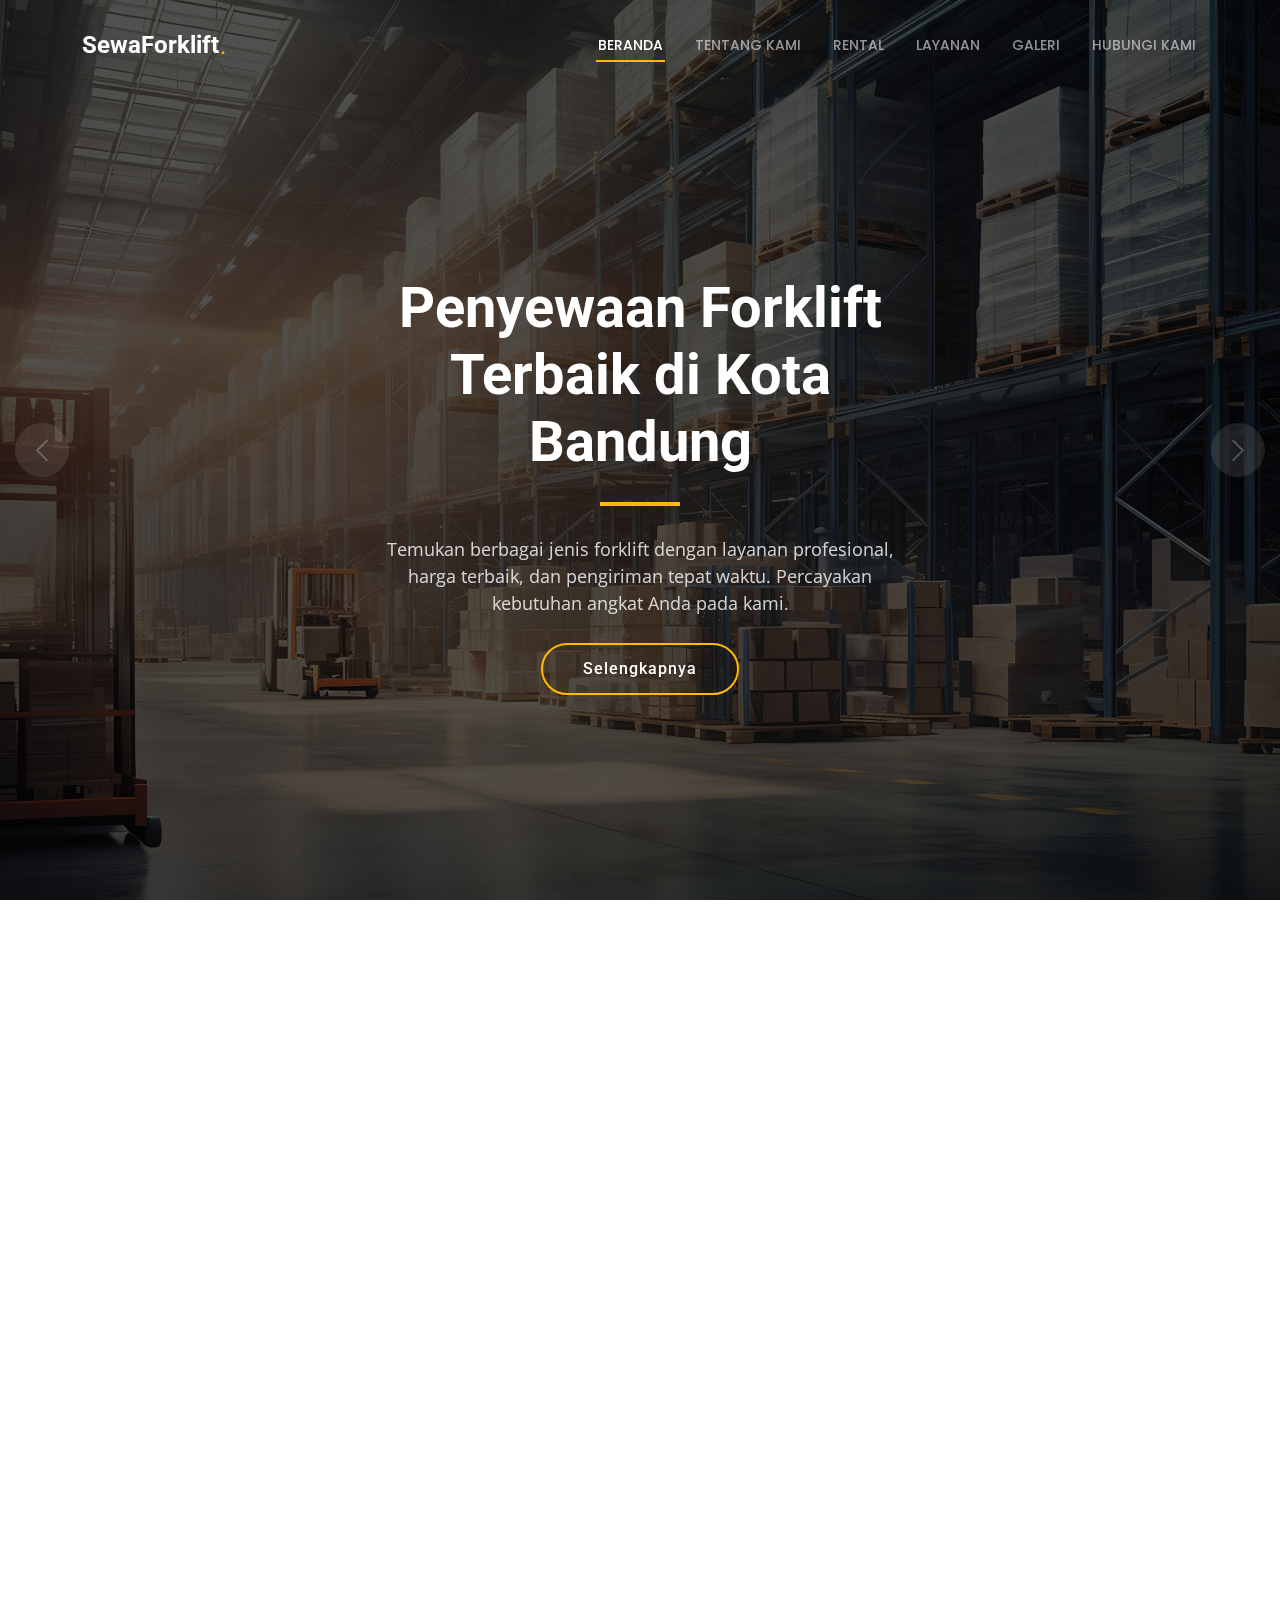
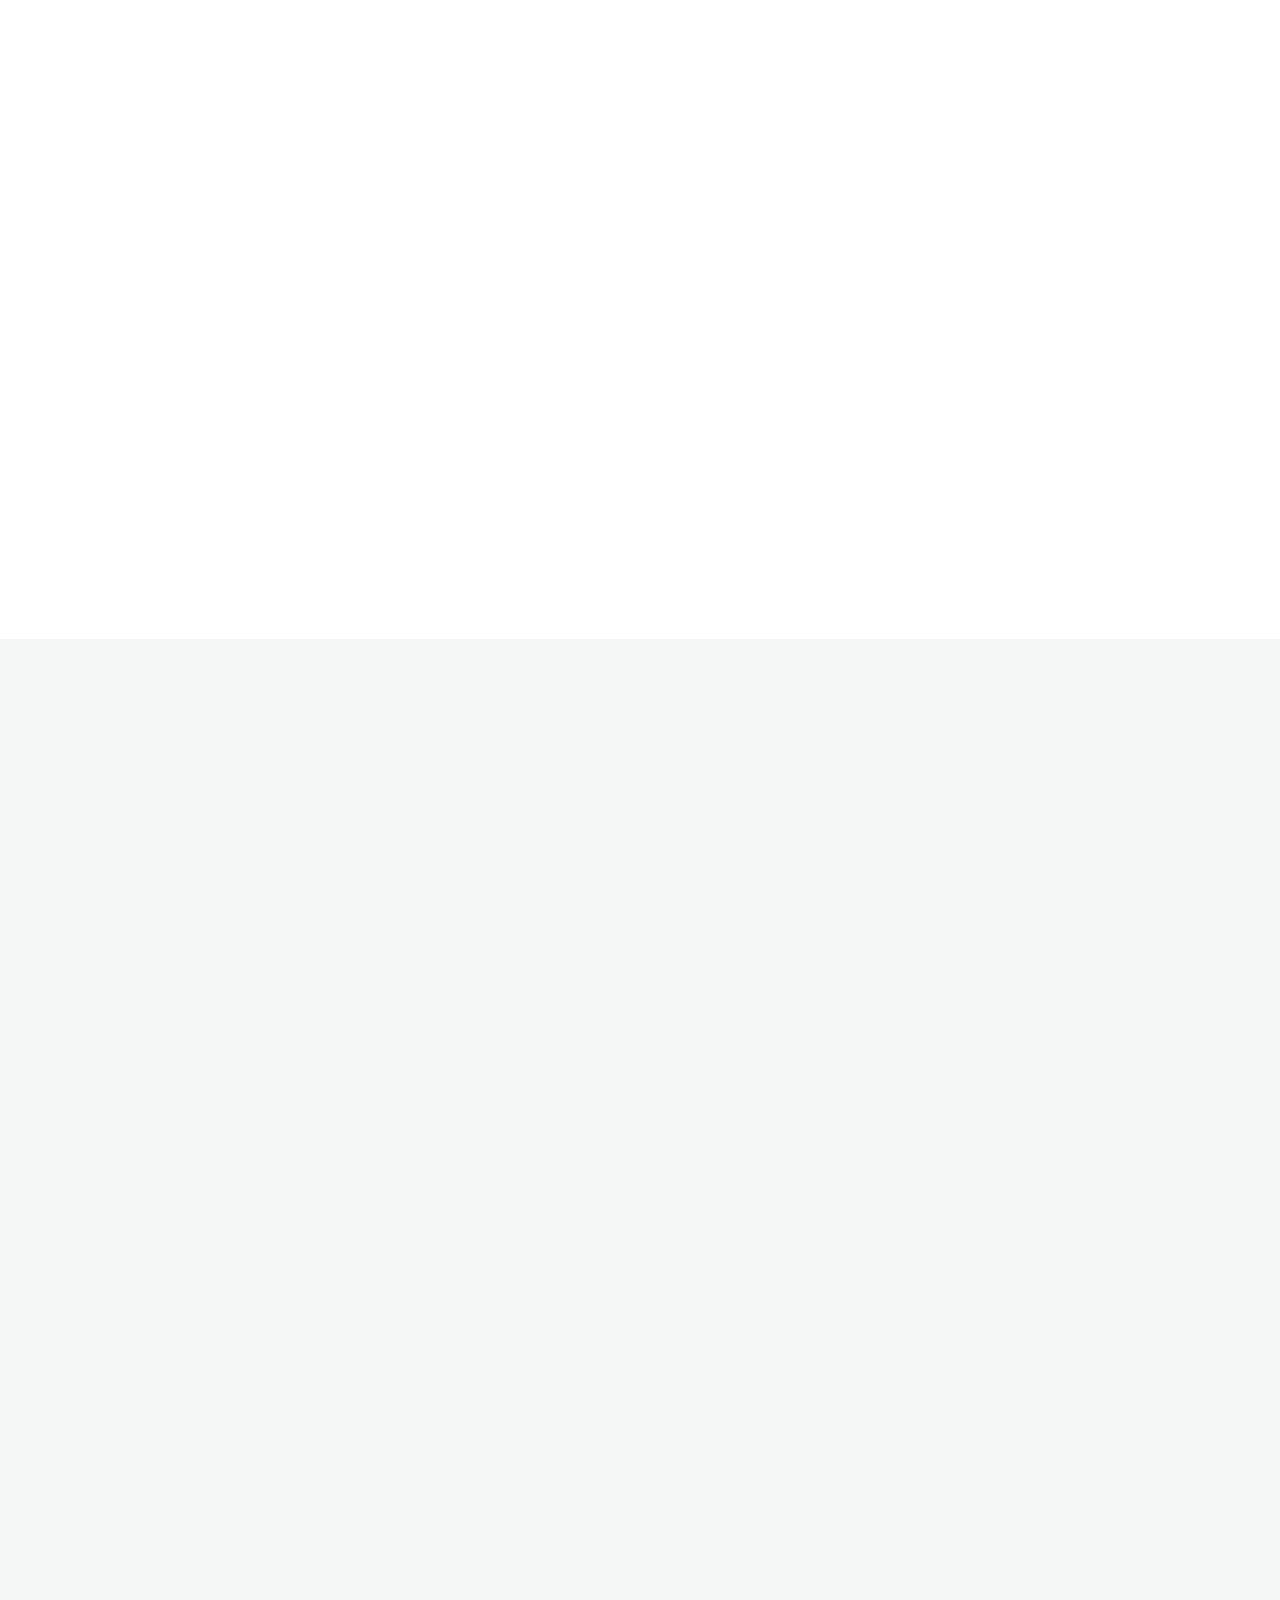
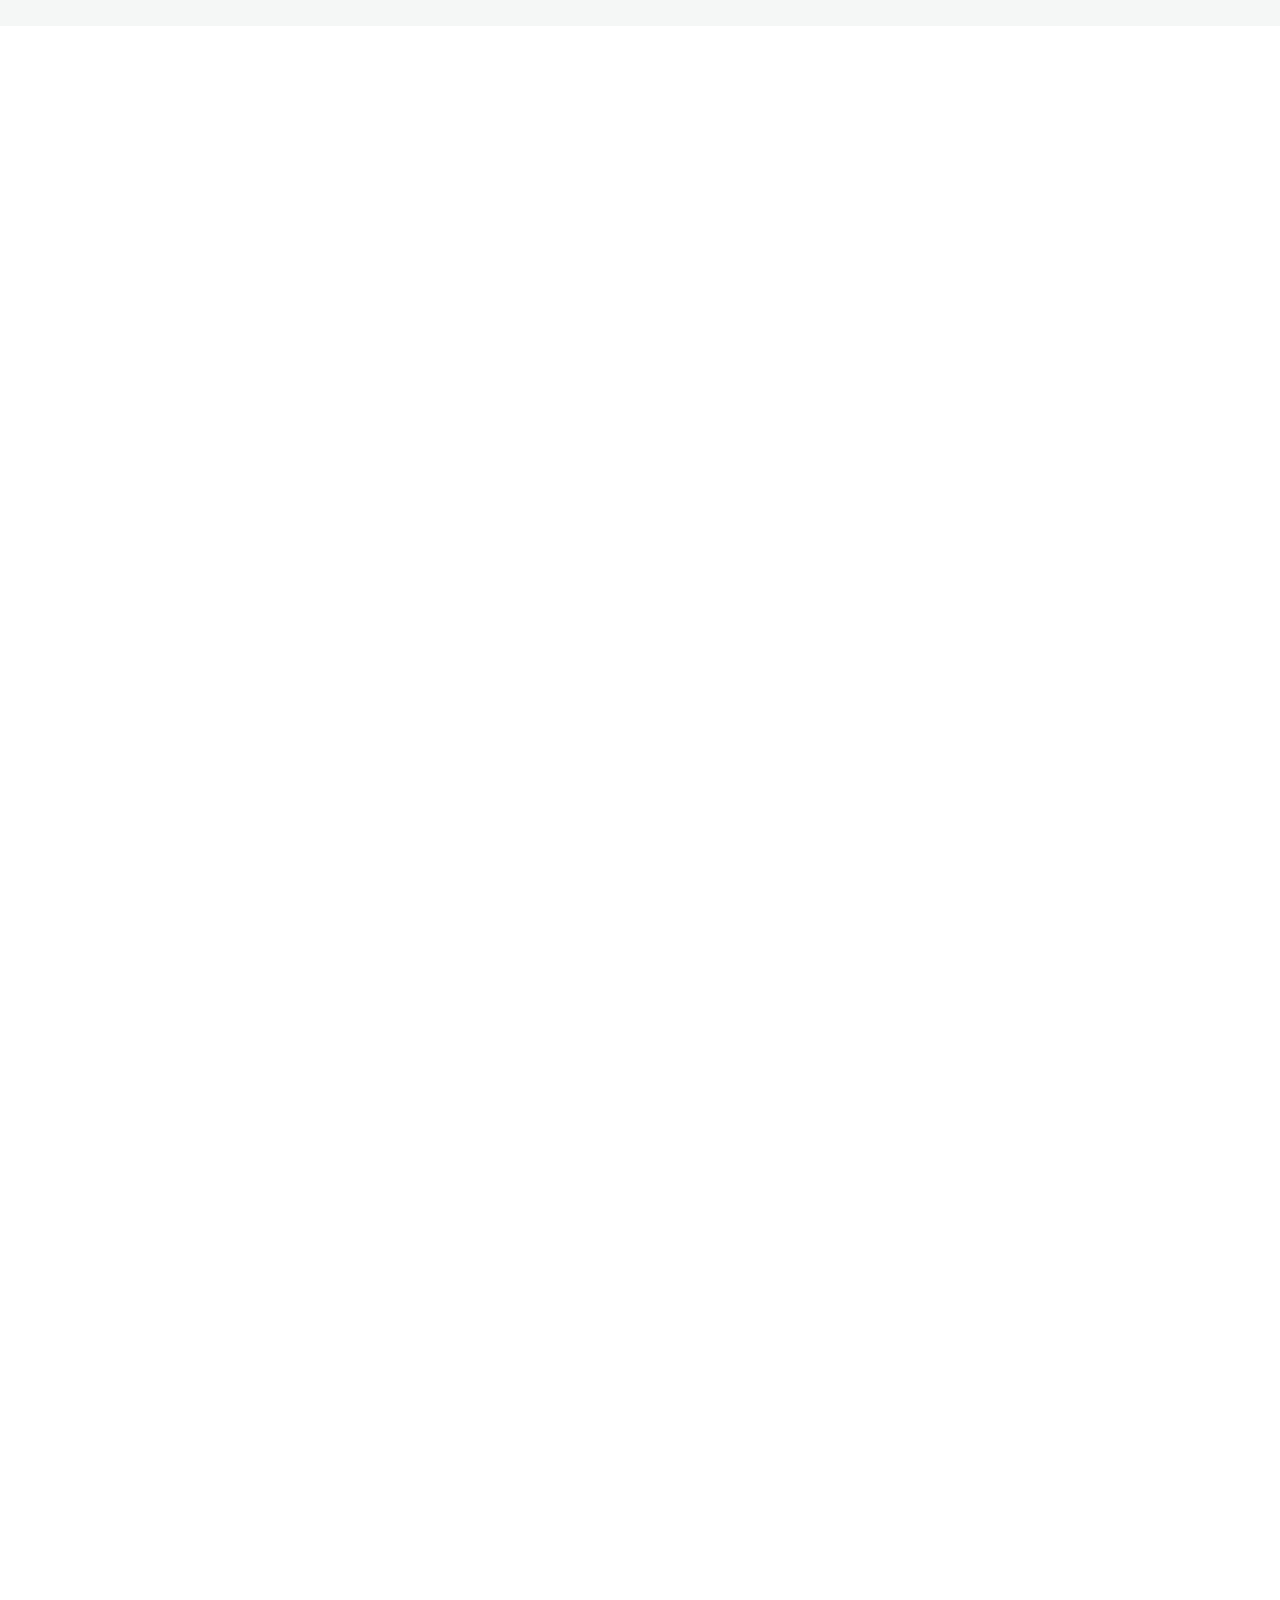
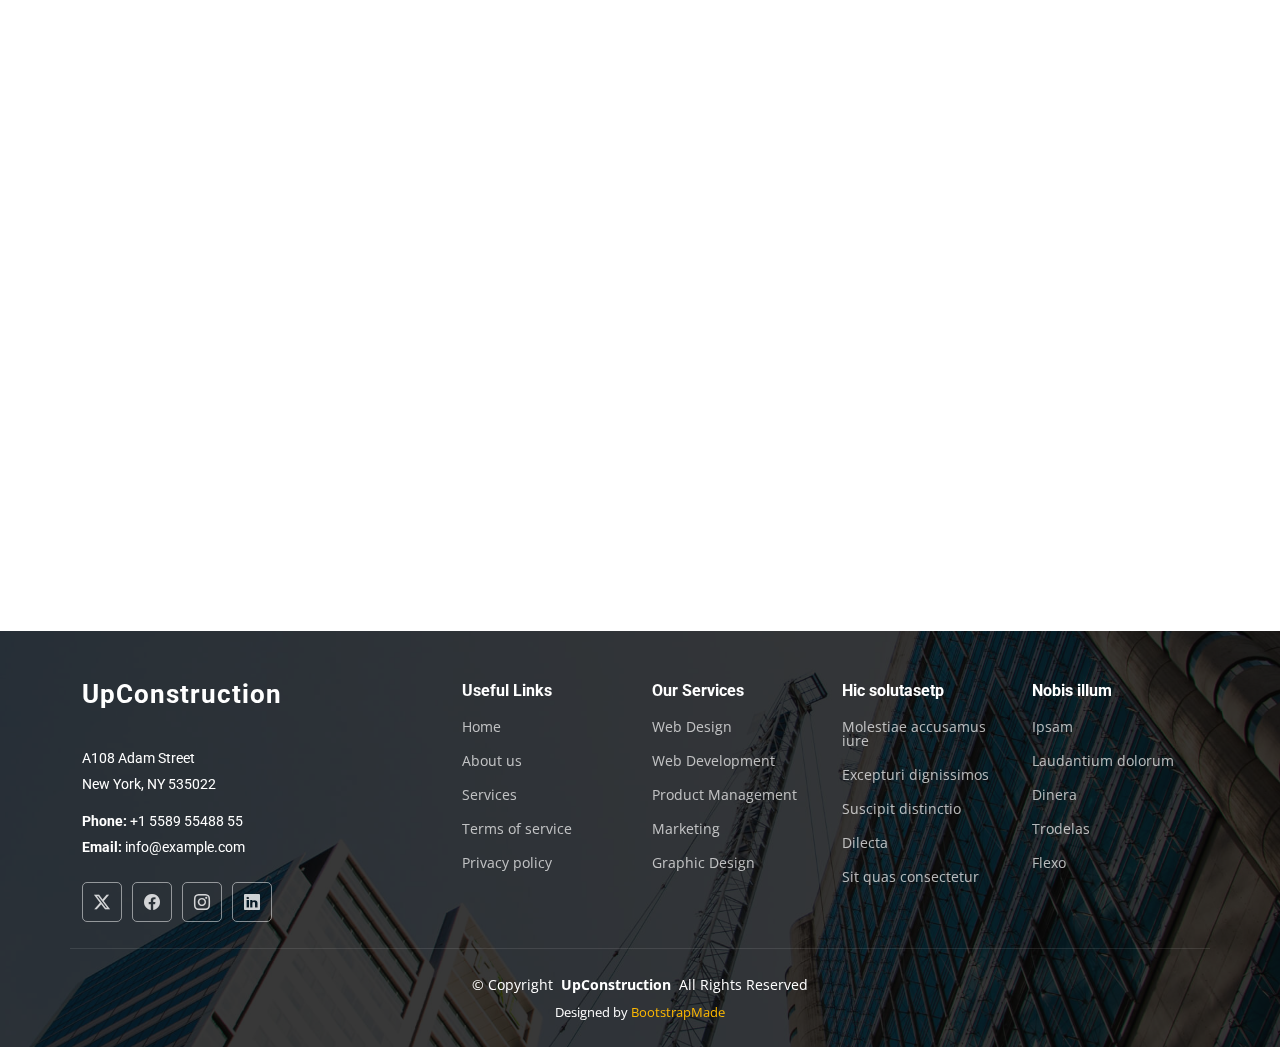
==== index.html @ c9fae9c6 "hapus bagian tidak perlu" ====
<!DOCTYPE html>
<html lang="en">

<head>
  <meta charset="utf-8">
  <meta content="width=device-width, initial-scale=1.0" name="viewport">
  <title>Sewa Forklift Bandung</title>
  <meta name="description" content="">
  <meta name="keywords" content="">

  <!-- Favicons -->
  <link href="assets/img/forklift.jpg" rel="icon">
  <!-- <link href="assets/img/apple-touch-icon.png" rel="apple-touch-icon"> -->

  <!-- Fonts -->
  <link href="https://fonts.googleapis.com" rel="preconnect">
  <link href="https://fonts.gstatic.com" rel="preconnect" crossorigin>
  <link href="https://fonts.googleapis.com/css2?family=Roboto:ital,wght@0,100;0,300;0,400;0,500;0,700;0,900;1,100;1,300;1,400;1,500;1,700;1,900&family=Open+Sans:ital,wght@0,300;0,400;0,500;0,600;0,700;0,800;1,300;1,400;1,500;1,600;1,700;1,800&family=Poppins:ital,wght@0,100;0,200;0,300;0,400;0,500;0,600;0,700;0,800;0,900;1,100;1,200;1,300;1,400;1,500;1,600;1,700;1,800;1,900&display=swap" rel="stylesheet">

  <!-- Vendor CSS Files -->
  <link href="assets/vendor/bootstrap/css/bootstrap.min.css" rel="stylesheet">
  <link href="assets/vendor/bootstrap-icons/bootstrap-icons.css" rel="stylesheet">
  <link href="assets/vendor/aos/aos.css" rel="stylesheet">
  <link href="assets/vendor/fontawesome-free/css/all.min.css" rel="stylesheet">
  <link href="assets/vendor/glightbox/css/glightbox.min.css" rel="stylesheet">
  <link href="assets/vendor/swiper/swiper-bundle.min.css" rel="stylesheet">

  <!-- Main CSS File -->
  <link href="assets/css/main.css" rel="stylesheet">

</head>

<body class="index-page">

  <header id="header" class="header d-flex align-items-center fixed-top">
    <div class="container-fluid container-xl position-relative d-flex align-items-center justify-content-between">

      <a href="index.html" class="logo d-flex align-items-center">
        <h1 class="sitename">SewaForklift</h1> <span>.</span>
      </a>

      <nav id="navmenu" class="navmenu">
        <ul>
          <li><a href="index.html" class="active">Beranda</a></li>
          <li><a href="#">Tentang Kami</a></li>
          <li><a href="#">Rental</a></li>
          <li><a href="#">layanan</a></li>
          <li><a href="#">Galeri</a></li>
          <li><a href="contact.html">Hubungi Kami</a></li>
        </ul>
        <i class="mobile-nav-toggle d-xl-none bi bi-list"></i>
      </nav>

    </div>
  </header>

  <main class="main">

    <!-- Hero Section -->
    <section id="hero" class="hero section dark-background">

      <div class="info d-flex align-items-center">
        <div class="container">
          <div class="row justify-content-center" data-aos="fade-up" data-aos-delay="100">
            <div class="col-lg-6 text-center">
              <h2>Penyewaan Forklift Terbaik di Kota Bandung</h2>
              <p>Temukan berbagai jenis forklift dengan layanan profesional, harga terbaik, dan pengiriman tepat waktu. Percayakan kebutuhan angkat Anda pada kami.</p>
              <a href="#get-started" class="btn-get-started">Selengkapnya</a>
            </div>
          </div>
        </div>
      </div>

      <div id="hero-carousel" class="carousel slide" data-bs-ride="carousel" data-bs-interval="5000">

        <div class="carousel-item">
          <img src="assets/img/hero-carousel/Carousel-fk1.jpg" alt="">
        </div>

        <div class="carousel-item active">
          <img src="assets/img/hero-carousel/Carousel-fk2.jpg" alt="">
        </div>

        <div class="carousel-item">
          <img src="assets/img/hero-carousel/Carousel-fk3.jpg" alt="">
        </div>

        <div class="carousel-item">
          <img src="assets/img/hero-carousel/Carousel-fk4.jpg" alt="">
        </div>

        <div class="carousel-item">
          <img src="assets/img/hero-carousel/Carousel-fk5.jpg" alt="">
        </div>

        <a class="carousel-control-prev" href="#hero-carousel" role="button" data-bs-slide="prev">
          <span class="carousel-control-prev-icon bi bi-chevron-left" aria-hidden="true"></span>
        </a>

        <a class="carousel-control-next" href="#hero-carousel" role="button" data-bs-slide="next">
          <span class="carousel-control-next-icon bi bi-chevron-right" aria-hidden="true"></span>
        </a>

      </div>

    </section><!-- /Hero Section -->

    <!-- Get Started Section -->
    <section id="get-started" class="get-started section">

      <div class="container">

        <div class="row justify-content-between gy-4">

          <div class="col-lg-6 d-flex align-items-center" data-aos="zoom-out" data-aos-delay="100">
            <div class="content">
              <h3>Penyewaan Forklift Bandung</h3>
              <p>Selamat datang di [Nama Perusahaan], penyedia forklift terpercaya dengan berbagai pilihan untuk memenuhi kebutuhan bisnis Anda. Dengan pengalaman bertahun-tahun di industri, kami berkomitmen untuk menyediakan solusi penyewaan forklift yang aman, andal, dan terjangkau. Apapun jenis forklift yang Anda butuhkan, mulai dari forklift listrik hingga diesel dengan berbagai kapasitas angkat, kami siap melayani Anda. Manfaatkan armada forklift modern kami untuk mendukung operasional Anda dengan efisiensi maksimal.
              </p>
              <a href="#get-started" class="btn-get-started">Sewa Sekarang</a>
            </div>
          </div>

          <div class="col-lg-5" data-aos="zoom-out" data-aos-delay="200">
            <img src="assets/img/hero-carousel/Carousel-fk2.jpg" alt="" class="img-fluid">
          </div>

        </div>

      </div>

    </section><!-- /Get Started Section -->

    <!-- Constructions Section -->
    <section id="constructions" class="constructions section">

      <!-- Section Title -->
      <div class="container section-title" data-aos="fade-up">
        <h2>Jenis Forklift</h2>
        <p>Lorem ipsum dolor sit, amet consectetur adipisicing elit.</p>
      </div><!-- End Section Title -->

      <div class="container">

        <div class="row gy-4">

          <div class="col-lg-6" data-aos="fade-up" data-aos-delay="100">
            <div class="card-item">
              <div class="row">
                <div class="col-xl-5">
                  <div class="card-bg"><img src="assets/img/constructions-1.jpg" alt=""></div>
                </div>
                <div class="col-xl-7 d-flex align-items-center">
                  <div class="card-body">
                    <h4 class="card-title">Forklift 1</h4>
                    <p>Lorem ipsum, dolor sit amet consectetur adipisicing elit. Odit totam eveniet magni quis sint id libero voluptatum iste est enim tempore temporibus saepe officia rerum, dolores debitis maxime. Ab, reiciendis?</p>
                  </div>
                </div>
              </div>
            </div>
          </div><!-- End Card Item -->

          <div class="col-lg-6" data-aos="fade-up" data-aos-delay="200">
            <div class="card-item">
              <div class="row">
                <div class="col-xl-5">
                  <div class="card-bg"><img src="assets/img/constructions-2.jpg" alt=""></div>
                </div>
                <div class="col-xl-7 d-flex align-items-center">
                  <div class="card-body">
                    <h4 class="card-title">Forklift 2</h4>
                    <p>Lorem ipsum dolor sit amet consectetur adipisicing elit. Maiores laudantium doloribus nostrum optio possimus? Numquam itaque, aliquid iure optio aliquam nulla nihil hic dignissimos ad. Enim accusamus iusto odit ducimus.</p>
                  </div>
                </div>
              </div>
            </div>
          </div><!-- End Card Item -->

          <div class="col-lg-6" data-aos="fade-up" data-aos-delay="300">
            <div class="card-item">
              <div class="row">
                <div class="col-xl-5">
                  <div class="card-bg"><img src="assets/img/constructions-3.jpg" alt=""></div>
                </div>
                <div class="col-xl-7 d-flex align-items-center">
                  <div class="card-body">
                    <h4 class="card-title">Forklift 3</h4>
                    <p>Lorem ipsum dolor sit amet consectetur, adipisicing elit. Temporibus, itaque quia non voluptas necessitatibus molestiae placeat a odit rem quam, ipsam ipsa alias est totam modi delectus officia laboriosam dolorem.</p>
                  </div>
                </div>
              </div>
            </div>
          </div><!-- End Card Item -->

          <div class="col-lg-6" data-aos="fade-up" data-aos-delay="400">
            <div class="card-item">
              <div class="row">
                <div class="col-xl-5">
                  <div class="card-bg"><img src="assets/img/constructions-4.jpg" alt=""></div>
                </div>
                <div class="col-xl-7 d-flex align-items-center">
                  <div class="card-body">
                    <h4 class="card-title">Forklift 4</h4>
                    <p>Lorem ipsum dolor sit amet consectetur adipisicing elit. Quisquam perferendis, sequi nihil hic minus velit laudantium natus quo libero perspiciatis magni voluptatibus aliquid esse impedit sit culpa labore fugit. Eligendi.</p>
                  </div>
                </div>
              </div>
            </div>
          </div><!-- End Card Item -->

        </div>

      </div>

    </section><!-- /Constructions Section -->

    <!-- Services Section -->
    <section id="services" class="services section light-background">

      <!-- Section Title -->
      <div class="container section-title" data-aos="fade-up">
        <h2>Kenapa Memilih Kami?</h2>
        <p>Di [Nama Perusahaan], kami memahami bahwa setiap bisnis memiliki kebutuhan yang unik. Itulah sebabnya kami menawarkan solusi penyewaan forklift yang fleksibel dan terjangkau, disertai dengan layanan profesional yang siap mendukung Anda setiap saat.</p>
      </div><!-- End Section Title -->

      <div class="container">

        <div class="row gy-4">

          <div class="col-lg-4 col-md-6" data-aos="fade-up" data-aos-delay="100">
            <div class="service-item  position-relative">
              <div class="icon">
                <i class="fa-solid fa-mountain-city"></i>
              </div>
              <h3>Armada Forklift Terbaru</h3>
              <p>Kami menyediakan forklift terbaru dengan perawatan berkala, memastikan performa terbaik dan keamanan dalam setiap operasi.</p>
            </div>
          </div><!-- End Service Item -->

          <div class="col-lg-4 col-md-6" data-aos="fade-up" data-aos-delay="200">
            <div class="service-item position-relative">
              <div class="icon">
                <i class="fa-solid fa-arrow-up-from-ground-water"></i>
              </div>
              <h3>Layanan Pelanggan Terbaik</h3>
              <p>Tim kami selalu siap membantu Anda, mulai dari pemilihan forklift yang tepat hingga dukungan teknis selama masa penyewaan.</p>
            </div>
          </div><!-- End Service Item -->

          <div class="col-lg-4 col-md-6" data-aos="fade-up" data-aos-delay="300">
            <div class="service-item position-relative">
              <div class="icon">
                <i class="fa-solid fa-compass-drafting"></i>
              </div>
              <h3>Fleksibilitas Penyewaan</h3>
              <p>Kami menawarkan pilihan sewa jangka pendek maupun panjang, sesuai dengan kebutuhan Anda, tanpa komitmen yang memberatkan.</p>
            </div>
          </div><!-- End Service Item -->

          <div class="col-lg-4 col-md-6" data-aos="fade-up" data-aos-delay="400">
            <div class="service-item position-relative">
              <div class="icon">
                <i class="fa-solid fa-trowel-bricks"></i>
              </div>
              <h3>Harga Kompetitif</h3>
              <p>Dapatkan harga terbaik dengan berbagai paket penyewaan yang dirancang untuk menyesuaikan anggaran bisnis Anda.</p>
            </div>
          </div><!-- End Service Item -->

          <div class="col-lg-4 col-md-6" data-aos="fade-up" data-aos-delay="500">
            <div class="service-item position-relative">
              <div class="icon">
                <i class="fa-solid fa-helmet-safety"></i>
              </div>
              <h3>Teknisi Berpengalaman</h3>
              <p>Didukung oleh teknisi berpengalaman yang siap memberikan perawatan dan perbaikan jika dibutuhkan, sehingga Anda dapat fokus pada bisnis tanpa khawatir.</p>
            </div>
          </div><!-- End Service Item -->

          <div class="col-lg-4 col-md-6" data-aos="fade-up" data-aos-delay="600">
            <div class="service-item position-relative">
              <div class="icon">
                <i class="fa-solid fa-arrow-up-from-ground-water"></i>
              </div>
              <h3>Pengiriman Tepat Waktu</h3>
              <p>Kami menjamin pengiriman forklift sesuai jadwal, langsung ke lokasi proyek Anda, sehingga tidak ada waktu yang terbuang dan pekerjaan dapat berjalan sesuai rencana.</p>
            </div>
          </div><!-- End Service Item -->

        </div>

      </div>

    </section><!-- /Services Section -->

    <!-- Alt Services Section -->
    <section id="alt-services" class="alt-services section">

      <div class="container">

        <div class="row justify-content-around gy-4">
          <div class="features-image col-lg-6" data-aos="fade-up" data-aos-delay="100"><img src="assets/img/alt-services.jpg" alt=""></div>

          <div class="col-lg-5 d-flex flex-column justify-content-center" data-aos="fade-up" data-aos-delay="200">
            <h3>Enim quis est voluptatibus aliquid consequatur fugiat</h3>
            <p>Esse voluptas cumque vel exercitationem. Reiciendis est hic accusamus. Non ipsam et sed minima temporibus laudantium. Soluta voluptate sed facere corporis dolores excepturi</p>

            <div class="icon-box d-flex position-relative" data-aos="fade-up" data-aos-delay="300">
              <i class="bi bi-easel flex-shrink-0"></i>
              <div>
                <h4><a href="" class="stretched-link">Lorem Ipsum</a></h4>
                <p>Voluptatum deleniti atque corrupti quos dolores et quas molestias excepturi sint occaecati cupiditate non provident</p>
              </div>
            </div><!-- End Icon Box -->

            <div class="icon-box d-flex position-relative" data-aos="fade-up" data-aos-delay="400">
              <i class="bi bi-patch-check flex-shrink-0"></i>
              <div>
                <h4><a href="" class="stretched-link">Nemo Enim</a></h4>
                <p>At vero eos et accusamus et iusto odio dignissimos ducimus qui blanditiis praesentium voluptatum deleniti atque</p>
              </div>
            </div><!-- End Icon Box -->

            <div class="icon-box d-flex position-relative" data-aos="fade-up" data-aos-delay="500">
              <i class="bi bi-brightness-high flex-shrink-0"></i>
              <div>
                <h4><a href="" class="stretched-link">Dine Pad</a></h4>
                <p>Explicabo est voluptatum asperiores consequatur magnam. Et veritatis odit. Sunt aut deserunt minus aut eligendi omnis</p>
              </div>
            </div><!-- End Icon Box -->

            <div class="icon-box d-flex position-relative" data-aos="fade-up" data-aos-delay="600">
              <i class="bi bi-brightness-high flex-shrink-0"></i>
              <div>
                <h4><a href="" class="stretched-link">Tride clov</a></h4>
                <p>Est voluptatem labore deleniti quis a delectus et. Saepe dolorem libero sit non aspernatur odit amet. Et eligendi</p>
              </div>
            </div><!-- End Icon Box -->

          </div>
        </div>

      </div>

    </section><!-- /Alt Services Section -->

    <!-- Features Section -->
    <section id="features" class="features section">

      <div class="container">

        <ul class="nav nav-tabs row  g-2 d-flex" data-aos="fade-up" data-aos-delay="100" role="tablist">

          <li class="nav-item col-3" role="presentation">
            <a class="nav-link active show" data-bs-toggle="tab" data-bs-target="#features-tab-1" aria-selected="true" role="tab">
              <h4>Modisit</h4>
            </a>
          </li><!-- End tab nav item -->

          <li class="nav-item col-3" role="presentation">
            <a class="nav-link" data-bs-toggle="tab" data-bs-target="#features-tab-2" aria-selected="false" tabindex="-1" role="tab">
              <h4>Praesenti</h4>
            </a><!-- End tab nav item -->

          </li>
          <li class="nav-item col-3" role="presentation">
            <a class="nav-link" data-bs-toggle="tab" data-bs-target="#features-tab-3" aria-selected="false" tabindex="-1" role="tab">
              <h4>Explica</h4>
            </a>
          </li><!-- End tab nav item -->

          <li class="nav-item col-3" role="presentation">
            <a class="nav-link" data-bs-toggle="tab" data-bs-target="#features-tab-4" aria-selected="false" tabindex="-1" role="tab">
              <h4>Nostrum</h4>
            </a>
          </li><!-- End tab nav item -->

        </ul>

        <div class="tab-content" data-aos="fade-up" data-aos-delay="200">

          <div class="tab-pane fade active show" id="features-tab-1" role="tabpanel">
            <div class="row">
              <div class="col-lg-6 order-2 order-lg-1 mt-3 mt-lg-0 d-flex flex-column justify-content-center">
                <h3>Voluptatem dignissimos provident</h3>
                <p class="fst-italic">
                  Lorem ipsum dolor sit amet, consectetur adipiscing elit, sed do eiusmod tempor incididunt ut labore et dolore
                  magna aliqua.
                </p>
                <ul>
                  <li><i class="bi bi-check2-all"></i> <span>Ullamco laboris nisi ut aliquip ex ea commodo consequat.</span></li>
                  <li><i class="bi bi-check2-all"></i> <span>Duis aute irure dolor in reprehenderit in voluptate velit.</span></li>
                  <li><i class="bi bi-check2-all"></i> <span>Ullamco laboris nisi ut aliquip ex ea commodo consequat. Duis aute irure dolor in reprehenderit in voluptate trideta storacalaperda mastiro dolore eu fugiat nulla pariatur.</span></li>
                </ul>
              </div>
              <div class="col-lg-6 order-1 order-lg-2 text-center">
                <img src="assets/img/features-1.jpg" alt="" class="img-fluid">
              </div>
            </div>
          </div><!-- End tab content item -->

          <div class="tab-pane fade" id="features-tab-2" role="tabpanel">
            <div class="row">
              <div class="col-lg-6 order-2 order-lg-1 mt-3 mt-lg-0 d-flex flex-column justify-content-center">
                <h3>Neque exercitationem debitis</h3>
                <p class="fst-italic">
                  Lorem ipsum dolor sit amet, consectetur adipiscing elit, sed do eiusmod tempor incididunt ut labore et dolore
                  magna aliqua.
                </p>
                <ul>
                  <li><i class="bi bi-check2-all"></i> <span>Ullamco laboris nisi ut aliquip ex ea commodo consequat.</span></li>
                  <li><i class="bi bi-check2-all"></i> <span>Duis aute irure dolor in reprehenderit in voluptate velit.</span></li>
                  <li><i class="bi bi-check2-all"></i> <span>Provident mollitia neque rerum asperiores dolores quos qui a. Ipsum neque dolor voluptate nisi sed.</span></li>
                  <li><i class="bi bi-check2-all"></i> <span>Ullamco laboris nisi ut aliquip ex ea commodo consequat. Duis aute irure dolor in reprehenderit in voluptate trideta storacalaperda mastiro dolore eu fugiat nulla pariatur.</span></li>
                </ul>
              </div>
              <div class="col-lg-6 order-1 order-lg-2 text-center">
                <img src="assets/img/features-2.jpg" alt="" class="img-fluid">
              </div>
            </div>
          </div><!-- End tab content item -->

          <div class="tab-pane fade" id="features-tab-3" role="tabpanel">
            <div class="row">
              <div class="col-lg-6 order-2 order-lg-1 mt-3 mt-lg-0 d-flex flex-column justify-content-center">
                <h3>Voluptatibus commodi accusamu</h3>
                <ul>
                  <li><i class="bi bi-check2-all"></i> <span>Ullamco laboris nisi ut aliquip ex ea commodo consequat.</span></li>
                  <li><i class="bi bi-check2-all"></i> <span>Duis aute irure dolor in reprehenderit in voluptate velit.</span></li>
                  <li><i class="bi bi-check2-all"></i> <span>Provident mollitia neque rerum asperiores dolores quos qui a. Ipsum neque dolor voluptate nisi sed.</span></li>
                </ul>
                <p class="fst-italic">
                  Lorem ipsum dolor sit amet, consectetur adipiscing elit, sed do eiusmod tempor incididunt ut labore et dolore
                  magna aliqua.
                </p>
              </div>
              <div class="col-lg-6 order-1 order-lg-2 text-center">
                <img src="assets/img/features-3.jpg" alt="" class="img-fluid">
              </div>
            </div>
          </div><!-- End tab content item -->

          <div class="tab-pane fade" id="features-tab-4" role="tabpanel">
            <div class="row">
              <div class="col-lg-6 order-2 order-lg-1 mt-3 mt-lg-0 d-flex flex-column justify-content-center">
                <h3>Omnis fugiat ea explicabo sunt</h3>
                <p class="fst-italic">
                  Lorem ipsum dolor sit amet, consectetur adipiscing elit, sed do eiusmod tempor incididunt ut labore et dolore
                  magna aliqua.
                </p>
                <ul>
                  <li><i class="bi bi-check2-all"></i> <span>Ullamco laboris nisi ut aliquip ex ea commodo consequat.</span></li>
                  <li><i class="bi bi-check2-all"></i> <span>Duis aute irure dolor in reprehenderit in voluptate velit.</span></li>
                  <li><i class="bi bi-check2-all"></i> <span>Ullamco laboris nisi ut aliquip ex ea commodo consequat. Duis aute irure dolor in reprehenderit in voluptate trideta storacalaperda mastiro dolore eu fugiat nulla pariatur.</span></li>
                </ul>
              </div>
              <div class="col-lg-6 order-1 order-lg-2 text-center">
                <img src="assets/img/features-4.jpg" alt="" class="img-fluid">
              </div>
            </div>
          </div><!-- End tab content item -->

        </div>

      </div>

    </section><!-- /Features Section -->


    <!-- Testimonials Section -->
    <section id="testimonials" class="testimonials section">

      <!-- Section Title -->
      <div class="container section-title" data-aos="fade-up">
        <h2>Testimonials</h2>
        <p>Necessitatibus eius consequatur ex aliquid fuga eum quidem sint consectetur velit</p>
      </div><!-- End Section Title -->

      <div class="container" data-aos="fade-up" data-aos-delay="100">

        <div class="swiper init-swiper">
          <script type="application/json" class="swiper-config">
            {
              "loop": true,
              "speed": 600,
              "autoplay": {
                "delay": 5000
              },
              "slidesPerView": "auto",
              "pagination": {
                "el": ".swiper-pagination",
                "type": "bullets",
                "clickable": true
              },
              "breakpoints": {
                "320": {
                  "slidesPerView": 1,
                  "spaceBetween": 40
                },
                "1200": {
                  "slidesPerView": 2,
                  "spaceBetween": 20
                }
              }
            }
          </script>
          <div class="swiper-wrapper">

            <div class="swiper-slide">
              <div class="testimonial-wrap">
                <div class="testimonial-item">
                  <img src="assets/img/testimonials/testimonials-1.jpg" class="testimonial-img" alt="">
                  <h3>Saul Goodman</h3>
                  <h4>Ceo &amp; Founder</h4>
                  <div class="stars">
                    <i class="bi bi-star-fill"></i><i class="bi bi-star-fill"></i><i class="bi bi-star-fill"></i><i class="bi bi-star-fill"></i><i class="bi bi-star-fill"></i>
                  </div>
                  <p>
                    <i class="bi bi-quote quote-icon-left"></i>
                    <span>Proin iaculis purus consequat sem cure digni ssim donec porttitora entum suscipit rhoncus. Accusantium quam, ultricies eget id, aliquam eget nibh et. Maecen aliquam, risus at semper.</span>
                    <i class="bi bi-quote quote-icon-right"></i>
                  </p>
                </div>
              </div>
            </div><!-- End testimonial item -->

            <div class="swiper-slide">
              <div class="testimonial-wrap">
                <div class="testimonial-item">
                  <img src="assets/img/testimonials/testimonials-2.jpg" class="testimonial-img" alt="">
                  <h3>Sara Wilsson</h3>
                  <h4>Designer</h4>
                  <div class="stars">
                    <i class="bi bi-star-fill"></i><i class="bi bi-star-fill"></i><i class="bi bi-star-fill"></i><i class="bi bi-star-fill"></i><i class="bi bi-star-fill"></i>
                  </div>
                  <p>
                    <i class="bi bi-quote quote-icon-left"></i>
                    <span>Export tempor illum tamen malis malis eram quae irure esse labore quem cillum quid cillum eram malis quorum velit fore eram velit sunt aliqua noster fugiat irure amet legam anim culpa.</span>
                    <i class="bi bi-quote quote-icon-right"></i>
                  </p>
                </div>
              </div>
            </div><!-- End testimonial item -->

            <div class="swiper-slide">
              <div class="testimonial-wrap">
                <div class="testimonial-item">
                  <img src="assets/img/testimonials/testimonials-3.jpg" class="testimonial-img" alt="">
                  <h3>Jena Karlis</h3>
                  <h4>Store Owner</h4>
                  <div class="stars">
                    <i class="bi bi-star-fill"></i><i class="bi bi-star-fill"></i><i class="bi bi-star-fill"></i><i class="bi bi-star-fill"></i><i class="bi bi-star-fill"></i>
                  </div>
                  <p>
                    <i class="bi bi-quote quote-icon-left"></i>
                    <span>Enim nisi quem export duis labore cillum quae magna enim sint quorum nulla quem veniam duis minim tempor labore quem eram duis noster aute amet eram fore quis sint minim.</span>
                    <i class="bi bi-quote quote-icon-right"></i>
                  </p>
                </div>
              </div>
            </div><!-- End testimonial item -->

            <div class="swiper-slide">
              <div class="testimonial-wrap">
                <div class="testimonial-item">
                  <img src="assets/img/testimonials/testimonials-4.jpg" class="testimonial-img" alt="">
                  <h3>Matt Brandon</h3>
                  <h4>Freelancer</h4>
                  <div class="stars">
                    <i class="bi bi-star-fill"></i><i class="bi bi-star-fill"></i><i class="bi bi-star-fill"></i><i class="bi bi-star-fill"></i><i class="bi bi-star-fill"></i>
                  </div>
                  <p>
                    <i class="bi bi-quote quote-icon-left"></i>
                    <span>Fugiat enim eram quae cillum dolore dolor amet nulla culpa multos export minim fugiat minim velit minim dolor enim duis veniam ipsum anim magna sunt elit fore quem dolore labore illum veniam.</span>
                    <i class="bi bi-quote quote-icon-right"></i>
                  </p>
                </div>
              </div>
            </div><!-- End testimonial item -->

            <div class="swiper-slide">
              <div class="testimonial-wrap">
                <div class="testimonial-item">
                  <img src="assets/img/testimonials/testimonials-5.jpg" class="testimonial-img" alt="">
                  <h3>John Larson</h3>
                  <h4>Entrepreneur</h4>
                  <div class="stars">
                    <i class="bi bi-star-fill"></i><i class="bi bi-star-fill"></i><i class="bi bi-star-fill"></i><i class="bi bi-star-fill"></i><i class="bi bi-star-fill"></i>
                  </div>
                  <p>
                    <i class="bi bi-quote quote-icon-left"></i>
                    <span>Quis quorum aliqua sint quem legam fore sunt eram irure aliqua veniam tempor noster veniam enim culpa labore duis sunt culpa nulla illum cillum fugiat legam esse veniam culpa fore nisi cillum quid.</span>
                    <i class="bi bi-quote quote-icon-right"></i>
                  </p>
                </div>
              </div>
            </div><!-- End testimonial item -->

          </div>
          <div class="swiper-pagination"></div>
        </div>

      </div>

    </section><!-- /Testimonials Section -->

  </main>

  <footer id="footer" class="footer dark-background">

    <div class="container footer-top">
      <div class="row gy-4">
        <div class="col-lg-4 col-md-6 footer-about">
          <a href="index.html" class="logo d-flex align-items-center">
            <span class="sitename">UpConstruction</span>
          </a>
          <div class="footer-contact pt-3">
            <p>A108 Adam Street</p>
            <p>New York, NY 535022</p>
            <p class="mt-3"><strong>Phone:</strong> <span>+1 5589 55488 55</span></p>
            <p><strong>Email:</strong> <span>info@example.com</span></p>
          </div>
          <div class="social-links d-flex mt-4">
            <a href=""><i class="bi bi-twitter-x"></i></a>
            <a href=""><i class="bi bi-facebook"></i></a>
            <a href=""><i class="bi bi-instagram"></i></a>
            <a href=""><i class="bi bi-linkedin"></i></a>
          </div>
        </div>

        <div class="col-lg-2 col-md-3 footer-links">
          <h4>Useful Links</h4>
          <ul>
            <li><a href="#">Home</a></li>
            <li><a href="#">About us</a></li>
            <li><a href="#">Services</a></li>
            <li><a href="#">Terms of service</a></li>
            <li><a href="#">Privacy policy</a></li>
          </ul>
        </div>

        <div class="col-lg-2 col-md-3 footer-links">
          <h4>Our Services</h4>
          <ul>
            <li><a href="#">Web Design</a></li>
            <li><a href="#">Web Development</a></li>
            <li><a href="#">Product Management</a></li>
            <li><a href="#">Marketing</a></li>
            <li><a href="#">Graphic Design</a></li>
          </ul>
        </div>

        <div class="col-lg-2 col-md-3 footer-links">
          <h4>Hic solutasetp</h4>
          <ul>
            <li><a href="#">Molestiae accusamus iure</a></li>
            <li><a href="#">Excepturi dignissimos</a></li>
            <li><a href="#">Suscipit distinctio</a></li>
            <li><a href="#">Dilecta</a></li>
            <li><a href="#">Sit quas consectetur</a></li>
          </ul>
        </div>

        <div class="col-lg-2 col-md-3 footer-links">
          <h4>Nobis illum</h4>
          <ul>
            <li><a href="#">Ipsam</a></li>
            <li><a href="#">Laudantium dolorum</a></li>
            <li><a href="#">Dinera</a></li>
            <li><a href="#">Trodelas</a></li>
            <li><a href="#">Flexo</a></li>
          </ul>
        </div>

      </div>
    </div>

    <div class="container copyright text-center mt-4">
      <p>© <span>Copyright</span> <strong class="px-1 sitename">UpConstruction</strong> <span>All Rights Reserved</span></p>
      <div class="credits">
        <!-- All the links in the footer should remain intact. -->
        <!-- You can delete the links only if you've purchased the pro version. -->
        <!-- Licensing information: https://bootstrapmade.com/license/ -->
        <!-- Purchase the pro version with working PHP/AJAX contact form: [buy-url] -->
        Designed by <a href="https://bootstrapmade.com/">BootstrapMade</a>
      </div>
    </div>

  </footer>

  <!-- Scroll Top -->
  <a href="#" id="scroll-top" class="scroll-top d-flex align-items-center justify-content-center"><i class="bi bi-arrow-up-short"></i></a>

  <!-- Preloader -->
  <div id="preloader"></div>

  <!-- Vendor JS Files -->
  <script src="assets/vendor/bootstrap/js/bootstrap.bundle.min.js"></script>
  <script src="assets/vendor/php-email-form/validate.js"></script>
  <script src="assets/vendor/aos/aos.js"></script>
  <script src="assets/vendor/glightbox/js/glightbox.min.js"></script>
  <script src="assets/vendor/imagesloaded/imagesloaded.pkgd.min.js"></script>
  <script src="assets/vendor/isotope-layout/isotope.pkgd.min.js"></script>
  <script src="assets/vendor/swiper/swiper-bundle.min.js"></script>
  <script src="assets/vendor/purecounter/purecounter_vanilla.js"></script>

  <!-- Main JS File -->
  <script src="assets/js/main.js"></script>

</body>

</html>
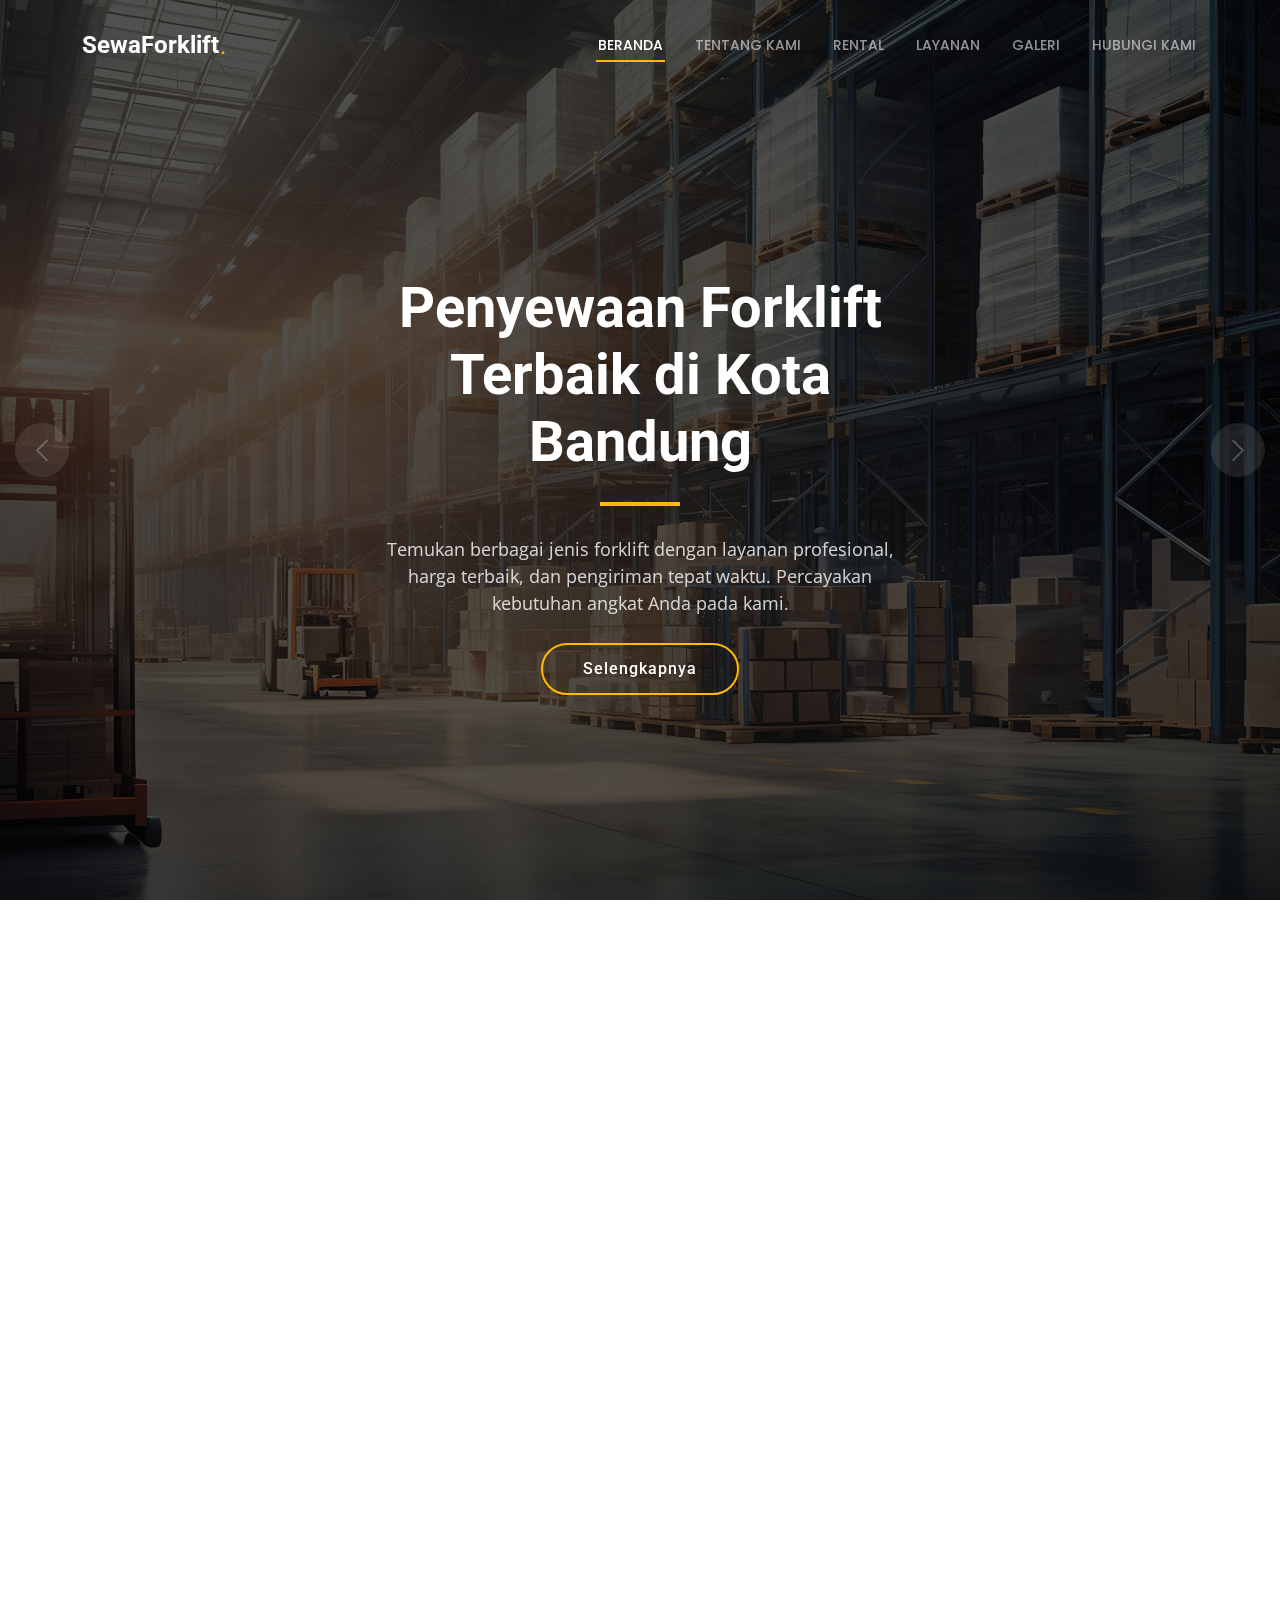
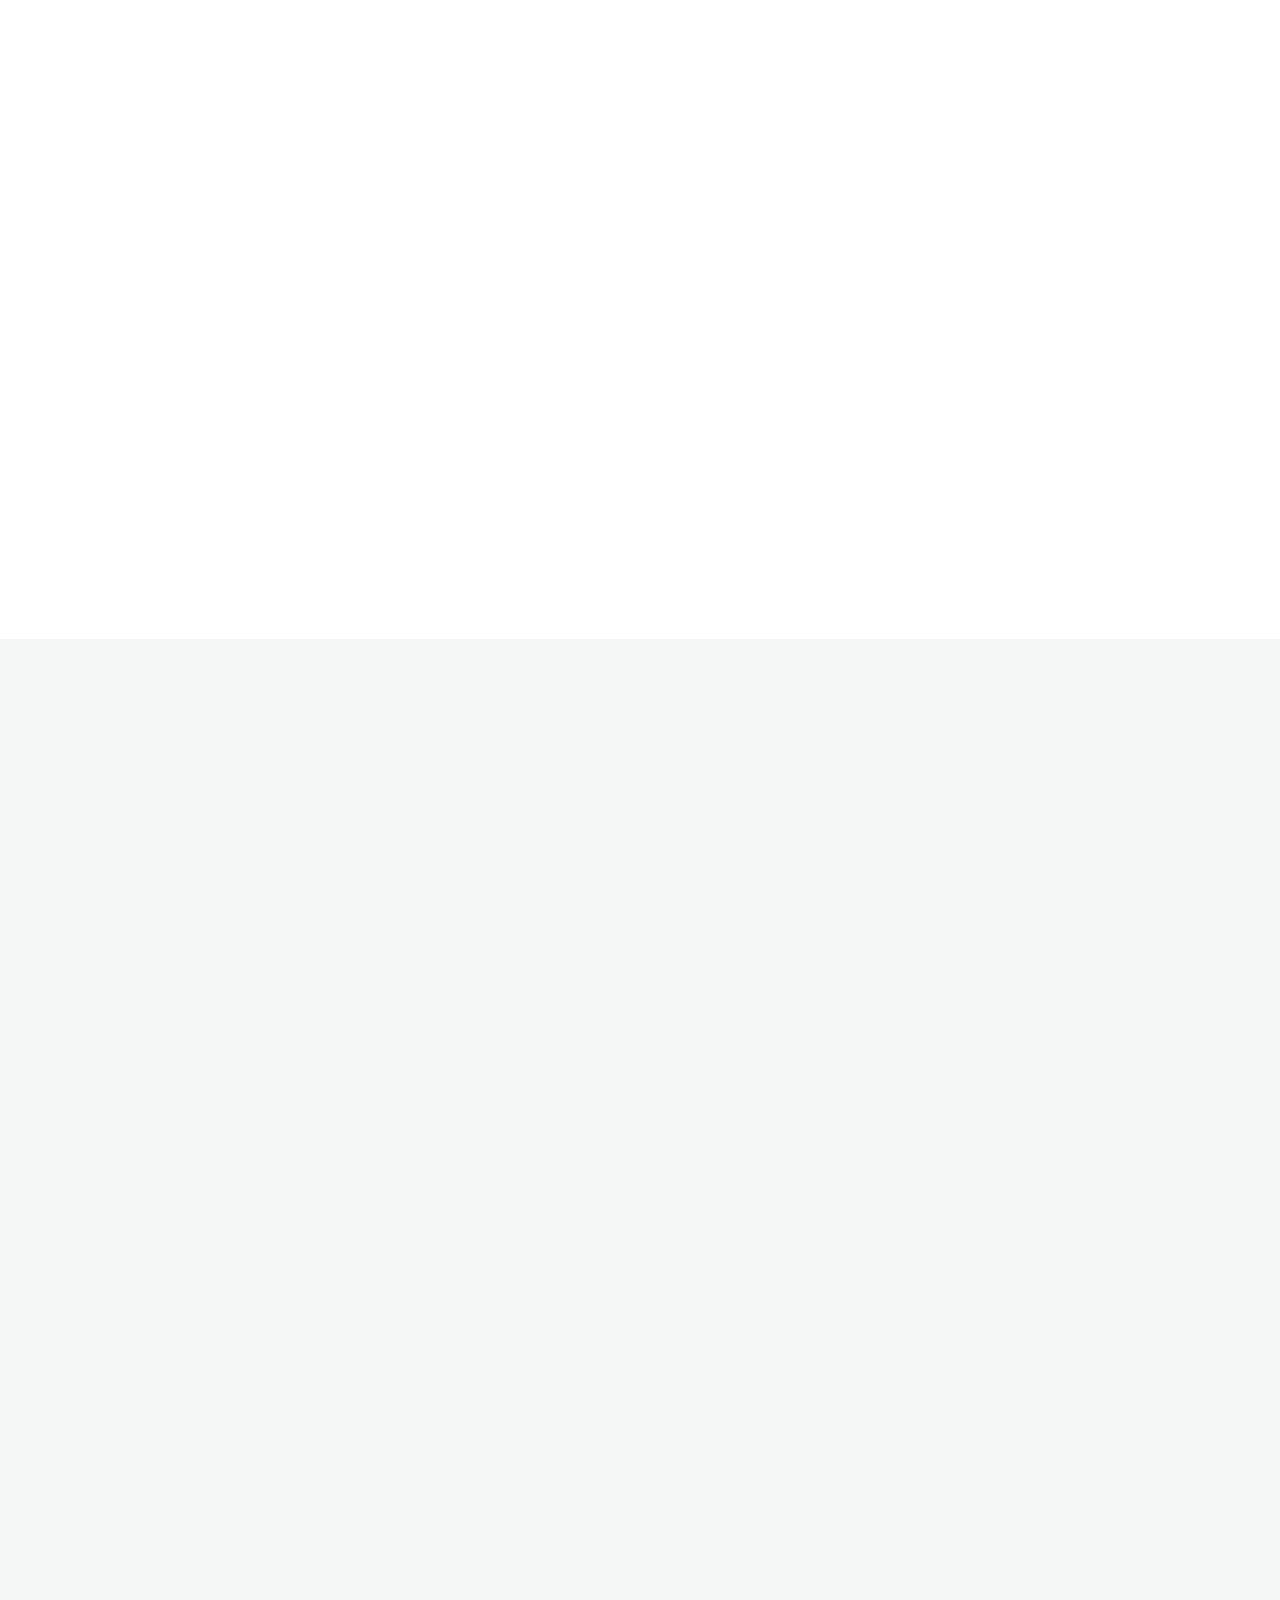
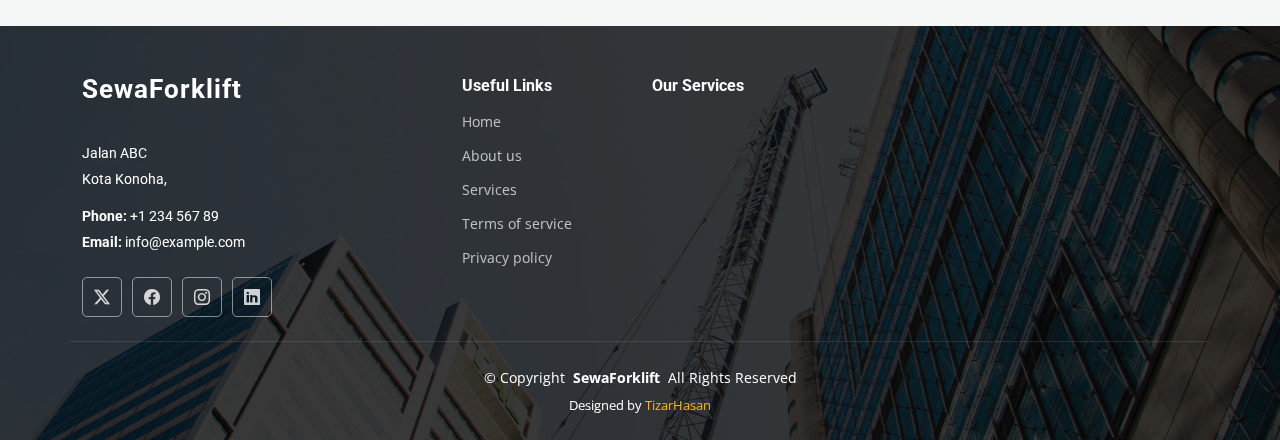
==== commit e7f61f56: "update konten" ====
--- a/index.html
+++ b/index.html
@@ -9,7 +9,7 @@
   <meta name="keywords" content="">
 
   <!-- Favicons -->
-  <link href="assets/img/forklift.jpg" rel="icon">
+  <link href="assets/img/forkliftlogo.png" rel="icon">
   <!-- <link href="assets/img/apple-touch-icon.png" rel="apple-touch-icon"> -->
 
   <!-- Fonts -->
@@ -294,7 +294,7 @@
     </section><!-- /Services Section -->
 
     <!-- Alt Services Section -->
-    <section id="alt-services" class="alt-services section">
+    <!-- <section id="alt-services" class="alt-services section">
 
       <div class="container">
 
@@ -311,41 +311,46 @@
                 <h4><a href="" class="stretched-link">Lorem Ipsum</a></h4>
                 <p>Voluptatum deleniti atque corrupti quos dolores et quas molestias excepturi sint occaecati cupiditate non provident</p>
               </div>
-            </div><!-- End Icon Box -->
-
-            <div class="icon-box d-flex position-relative" data-aos="fade-up" data-aos-delay="400">
+            </div> -->
+            <!-- End Icon Box -->
+
+            <!-- <div class="icon-box d-flex position-relative" data-aos="fade-up" data-aos-delay="400">
               <i class="bi bi-patch-check flex-shrink-0"></i>
               <div>
                 <h4><a href="" class="stretched-link">Nemo Enim</a></h4>
                 <p>At vero eos et accusamus et iusto odio dignissimos ducimus qui blanditiis praesentium voluptatum deleniti atque</p>
               </div>
-            </div><!-- End Icon Box -->
-
-            <div class="icon-box d-flex position-relative" data-aos="fade-up" data-aos-delay="500">
+            </div> -->
+            <!-- End Icon Box -->
+
+            <!-- <div class="icon-box d-flex position-relative" data-aos="fade-up" data-aos-delay="500">
               <i class="bi bi-brightness-high flex-shrink-0"></i>
               <div>
                 <h4><a href="" class="stretched-link">Dine Pad</a></h4>
                 <p>Explicabo est voluptatum asperiores consequatur magnam. Et veritatis odit. Sunt aut deserunt minus aut eligendi omnis</p>
               </div>
-            </div><!-- End Icon Box -->
-
-            <div class="icon-box d-flex position-relative" data-aos="fade-up" data-aos-delay="600">
+            </div> -->
+            <!-- End Icon Box -->
+
+            <!-- <div class="icon-box d-flex position-relative" data-aos="fade-up" data-aos-delay="600">
               <i class="bi bi-brightness-high flex-shrink-0"></i>
               <div>
                 <h4><a href="" class="stretched-link">Tride clov</a></h4>
                 <p>Est voluptatem labore deleniti quis a delectus et. Saepe dolorem libero sit non aspernatur odit amet. Et eligendi</p>
               </div>
-            </div><!-- End Icon Box -->
-
-          </div>
-        </div>
-
-      </div>
-
-    </section><!-- /Alt Services Section -->
+            </div> -->
+            <!-- End Icon Box -->
+
+          <!-- </div>
+        </div>
+
+      </div>
+
+    </section> -->
+    <!-- /Alt Services Section -->
 
     <!-- Features Section -->
-    <section id="features" class="features section">
+    <!-- <section id="features" class="features section">
 
       <div class="container">
 
@@ -355,27 +360,31 @@
             <a class="nav-link active show" data-bs-toggle="tab" data-bs-target="#features-tab-1" aria-selected="true" role="tab">
               <h4>Modisit</h4>
             </a>
-          </li><!-- End tab nav item -->
-
-          <li class="nav-item col-3" role="presentation">
+          </li> -->
+          <!-- End tab nav item -->
+
+          <!-- <li class="nav-item col-3" role="presentation">
             <a class="nav-link" data-bs-toggle="tab" data-bs-target="#features-tab-2" aria-selected="false" tabindex="-1" role="tab">
               <h4>Praesenti</h4>
-            </a><!-- End tab nav item -->
-
-          </li>
+            </a> -->
+            <!-- End tab nav item -->
+
+          <!-- </li>
           <li class="nav-item col-3" role="presentation">
             <a class="nav-link" data-bs-toggle="tab" data-bs-target="#features-tab-3" aria-selected="false" tabindex="-1" role="tab">
               <h4>Explica</h4>
             </a>
-          </li><!-- End tab nav item -->
-
-          <li class="nav-item col-3" role="presentation">
+          </li> -->
+          <!-- End tab nav item -->
+
+          <!-- <li class="nav-item col-3" role="presentation">
             <a class="nav-link" data-bs-toggle="tab" data-bs-target="#features-tab-4" aria-selected="false" tabindex="-1" role="tab">
               <h4>Nostrum</h4>
             </a>
-          </li><!-- End tab nav item -->
-
-        </ul>
+          </li> -->
+          <!-- End tab nav item -->
+
+        <!-- </ul>
 
         <div class="tab-content" data-aos="fade-up" data-aos-delay="200">
 
@@ -397,9 +406,10 @@
                 <img src="assets/img/features-1.jpg" alt="" class="img-fluid">
               </div>
             </div>
-          </div><!-- End tab content item -->
-
-          <div class="tab-pane fade" id="features-tab-2" role="tabpanel">
+          </div> -->
+          <!-- End tab content item -->
+
+          <!-- <div class="tab-pane fade" id="features-tab-2" role="tabpanel">
             <div class="row">
               <div class="col-lg-6 order-2 order-lg-1 mt-3 mt-lg-0 d-flex flex-column justify-content-center">
                 <h3>Neque exercitationem debitis</h3>
@@ -418,9 +428,10 @@
                 <img src="assets/img/features-2.jpg" alt="" class="img-fluid">
               </div>
             </div>
-          </div><!-- End tab content item -->
-
-          <div class="tab-pane fade" id="features-tab-3" role="tabpanel">
+          </div> -->
+          <!-- End tab content item -->
+
+          <!-- <div class="tab-pane fade" id="features-tab-3" role="tabpanel">
             <div class="row">
               <div class="col-lg-6 order-2 order-lg-1 mt-3 mt-lg-0 d-flex flex-column justify-content-center">
                 <h3>Voluptatibus commodi accusamu</h3>
@@ -438,9 +449,10 @@
                 <img src="assets/img/features-3.jpg" alt="" class="img-fluid">
               </div>
             </div>
-          </div><!-- End tab content item -->
-
-          <div class="tab-pane fade" id="features-tab-4" role="tabpanel">
+          </div> -->
+          <!-- End tab content item -->
+
+          <!-- <div class="tab-pane fade" id="features-tab-4" role="tabpanel">
             <div class="row">
               <div class="col-lg-6 order-2 order-lg-1 mt-3 mt-lg-0 d-flex flex-column justify-content-center">
                 <h3>Omnis fugiat ea explicabo sunt</h3>
@@ -458,25 +470,28 @@
                 <img src="assets/img/features-4.jpg" alt="" class="img-fluid">
               </div>
             </div>
-          </div><!-- End tab content item -->
-
-        </div>
-
-      </div>
-
-    </section><!-- /Features Section -->
+          </div> -->
+          <!-- End tab content item -->
+
+        <!-- </div>
+
+      </div>
+
+    </section> -->
+    <!-- /Features Section -->
 
 
     <!-- Testimonials Section -->
-    <section id="testimonials" class="testimonials section">
+    <!-- <section id="testimonials" class="testimonials section"> -->
 
       <!-- Section Title -->
-      <div class="container section-title" data-aos="fade-up">
+      <!-- <div class="container section-title" data-aos="fade-up">
         <h2>Testimonials</h2>
         <p>Necessitatibus eius consequatur ex aliquid fuga eum quidem sint consectetur velit</p>
-      </div><!-- End Section Title -->
-
-      <div class="container" data-aos="fade-up" data-aos-delay="100">
+      </div> -->
+      <!-- End Section Title -->
+
+      <!-- <div class="container" data-aos="fade-up" data-aos-delay="100">
 
         <div class="swiper init-swiper">
           <script type="application/json" class="swiper-config">
@@ -522,9 +537,10 @@
                   </p>
                 </div>
               </div>
-            </div><!-- End testimonial item -->
-
-            <div class="swiper-slide">
+            </div> -->
+            <!-- End testimonial item -->
+
+            <!-- <div class="swiper-slide">
               <div class="testimonial-wrap">
                 <div class="testimonial-item">
                   <img src="assets/img/testimonials/testimonials-2.jpg" class="testimonial-img" alt="">
@@ -540,9 +556,10 @@
                   </p>
                 </div>
               </div>
-            </div><!-- End testimonial item -->
-
-            <div class="swiper-slide">
+            </div> -->
+            <!-- End testimonial item -->
+
+            <!-- <div class="swiper-slide">
               <div class="testimonial-wrap">
                 <div class="testimonial-item">
                   <img src="assets/img/testimonials/testimonials-3.jpg" class="testimonial-img" alt="">
@@ -558,9 +575,10 @@
                   </p>
                 </div>
               </div>
-            </div><!-- End testimonial item -->
-
-            <div class="swiper-slide">
+            </div> -->
+            <!-- End testimonial item -->
+
+            <!-- <div class="swiper-slide">
               <div class="testimonial-wrap">
                 <div class="testimonial-item">
                   <img src="assets/img/testimonials/testimonials-4.jpg" class="testimonial-img" alt="">
@@ -576,9 +594,10 @@
                   </p>
                 </div>
               </div>
-            </div><!-- End testimonial item -->
-
-            <div class="swiper-slide">
+            </div> -->
+            <!-- End testimonial item -->
+
+            <!-- <div class="swiper-slide">
               <div class="testimonial-wrap">
                 <div class="testimonial-item">
                   <img src="assets/img/testimonials/testimonials-5.jpg" class="testimonial-img" alt="">
@@ -594,15 +613,17 @@
                   </p>
                 </div>
               </div>
-            </div><!-- End testimonial item -->
-
-          </div>
+            </div> -->
+            <!-- End testimonial item -->
+
+          <!-- </div>
           <div class="swiper-pagination"></div>
         </div>
 
       </div>
 
-    </section><!-- /Testimonials Section -->
+    </section> -->
+    <!-- /Testimonials Section -->
 
   </main>
 
@@ -612,12 +633,12 @@
       <div class="row gy-4">
         <div class="col-lg-4 col-md-6 footer-about">
           <a href="index.html" class="logo d-flex align-items-center">
-            <span class="sitename">UpConstruction</span>
+            <span class="sitename">SewaForklift</span>
           </a>
           <div class="footer-contact pt-3">
-            <p>A108 Adam Street</p>
-            <p>New York, NY 535022</p>
-            <p class="mt-3"><strong>Phone:</strong> <span>+1 5589 55488 55</span></p>
+            <p>Jalan ABC</p>
+            <p>Kota Konoha,</p>
+            <p class="mt-3"><strong>Phone:</strong> <span>+1 234 567 89</span></p>
             <p><strong>Email:</strong> <span>info@example.com</span></p>
           </div>
           <div class="social-links d-flex mt-4">
@@ -641,16 +662,16 @@
 
         <div class="col-lg-2 col-md-3 footer-links">
           <h4>Our Services</h4>
-          <ul>
+          <!-- <ul>
             <li><a href="#">Web Design</a></li>
             <li><a href="#">Web Development</a></li>
             <li><a href="#">Product Management</a></li>
             <li><a href="#">Marketing</a></li>
             <li><a href="#">Graphic Design</a></li>
-          </ul>
-        </div>
-
-        <div class="col-lg-2 col-md-3 footer-links">
+          </ul> -->
+        </div>
+
+        <!-- <div class="col-lg-2 col-md-3 footer-links">
           <h4>Hic solutasetp</h4>
           <ul>
             <li><a href="#">Molestiae accusamus iure</a></li>
@@ -670,19 +691,19 @@
             <li><a href="#">Trodelas</a></li>
             <li><a href="#">Flexo</a></li>
           </ul>
-        </div>
+        </div> -->
 
       </div>
     </div>
 
     <div class="container copyright text-center mt-4">
-      <p>© <span>Copyright</span> <strong class="px-1 sitename">UpConstruction</strong> <span>All Rights Reserved</span></p>
+      <p>© <span>Copyright</span> <strong class="px-1 sitename">SewaForklift</strong> <span>All Rights Reserved</span></p>
       <div class="credits">
         <!-- All the links in the footer should remain intact. -->
         <!-- You can delete the links only if you've purchased the pro version. -->
         <!-- Licensing information: https://bootstrapmade.com/license/ -->
         <!-- Purchase the pro version with working PHP/AJAX contact form: [buy-url] -->
-        Designed by <a href="https://bootstrapmade.com/">BootstrapMade</a>
+        Designed by <a href="#">TizarHasan</a>
       </div>
     </div>
 
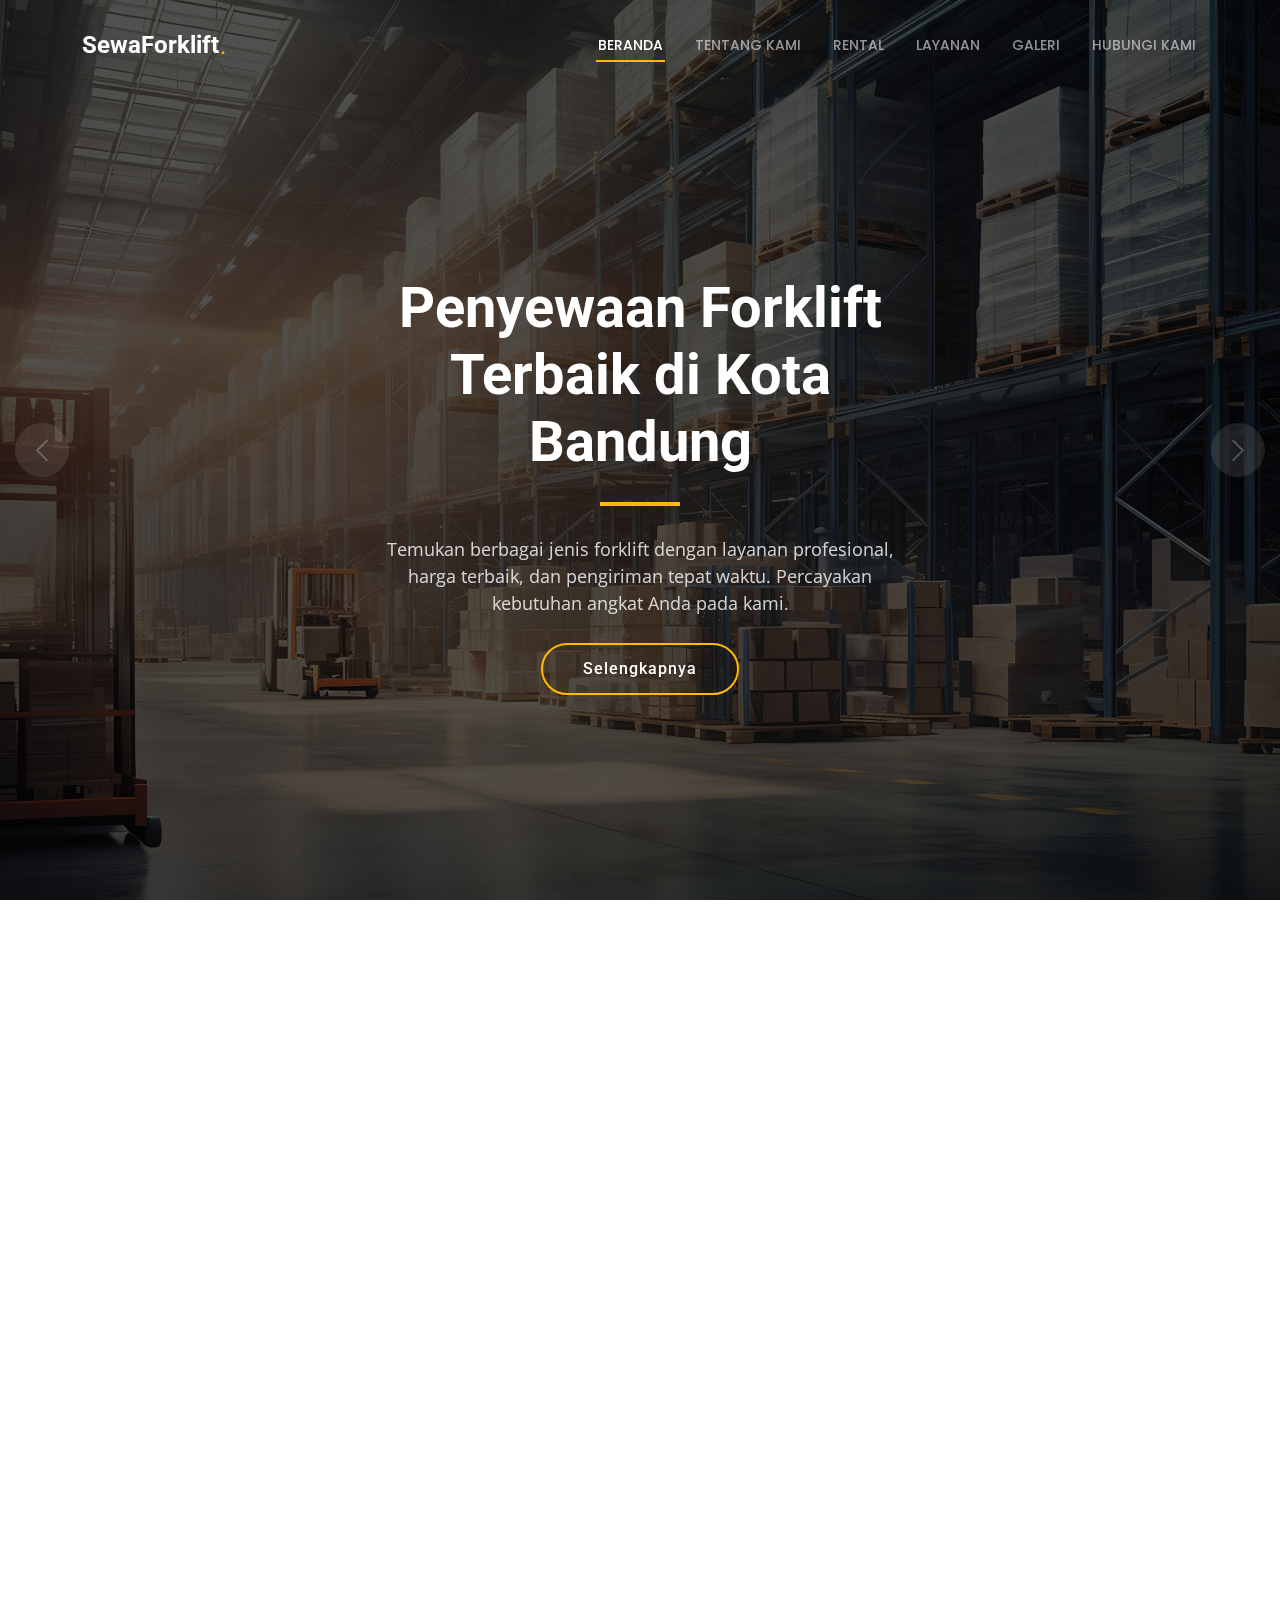
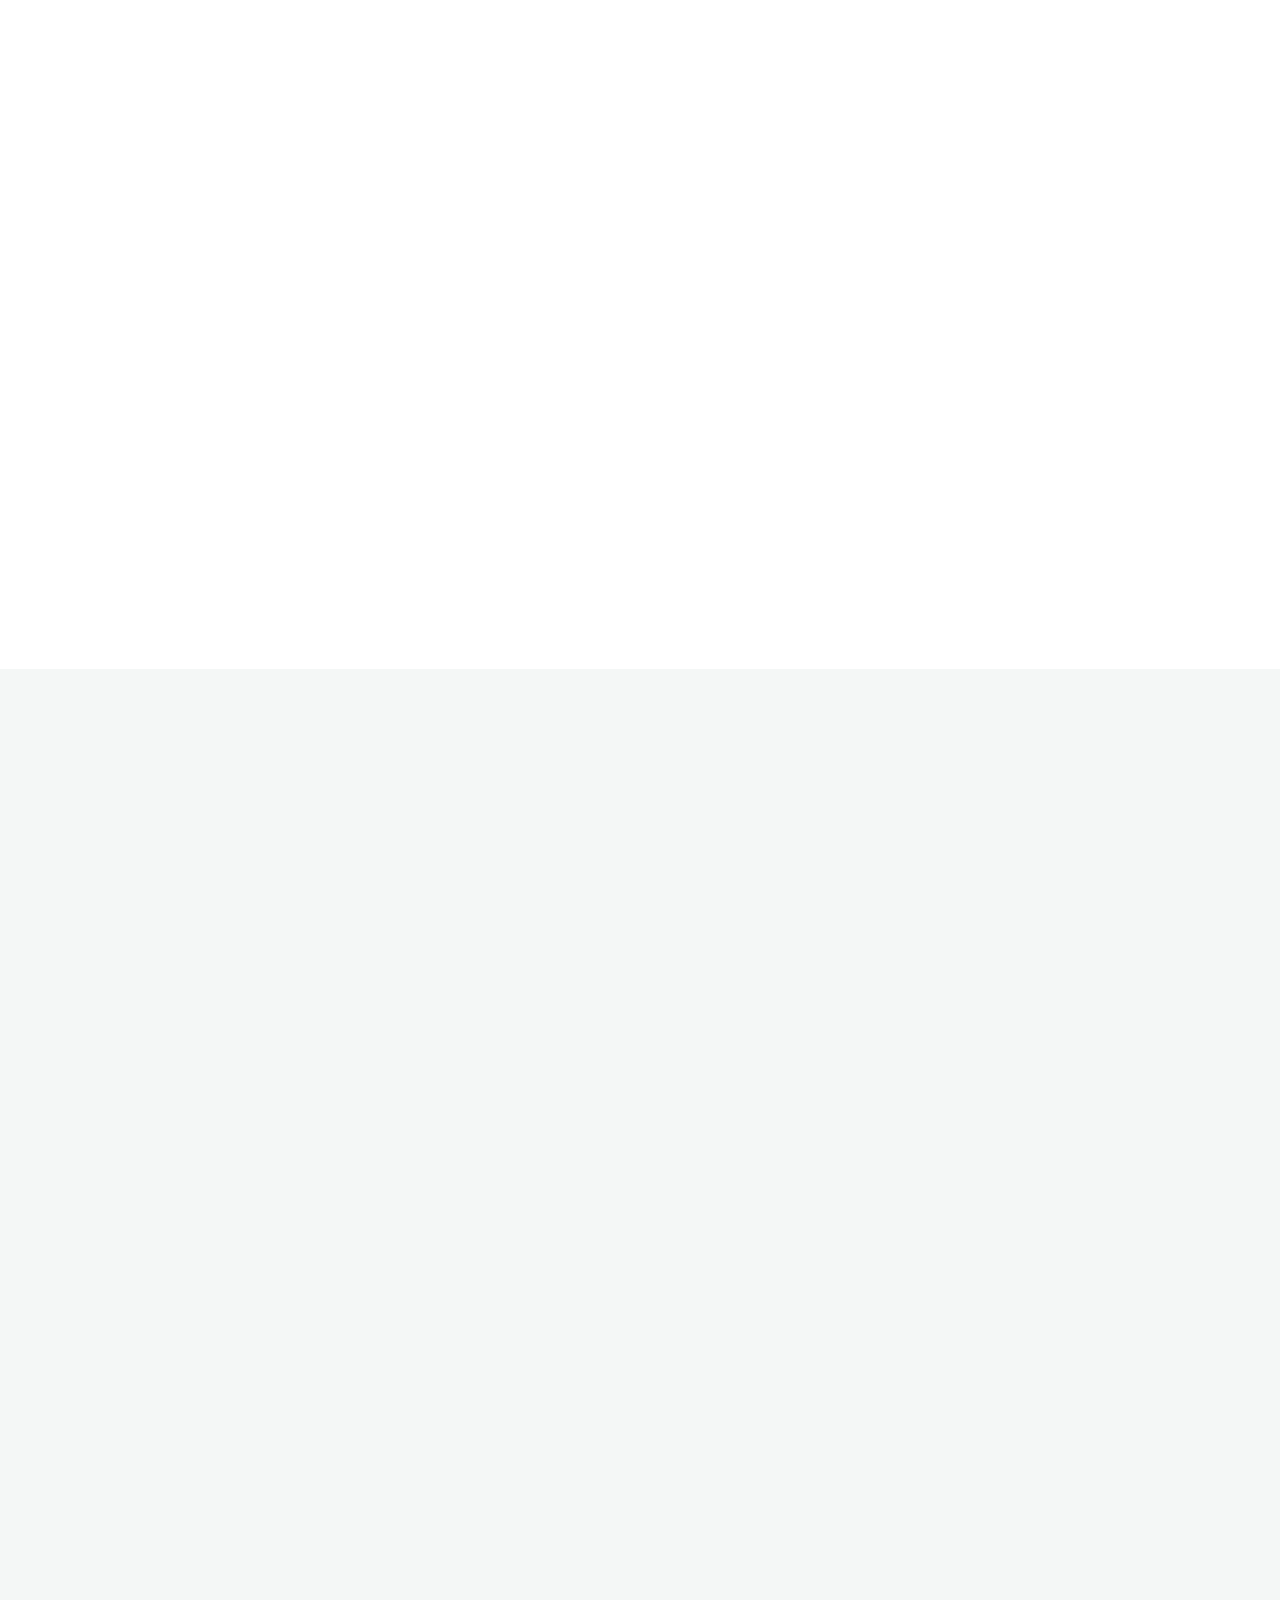
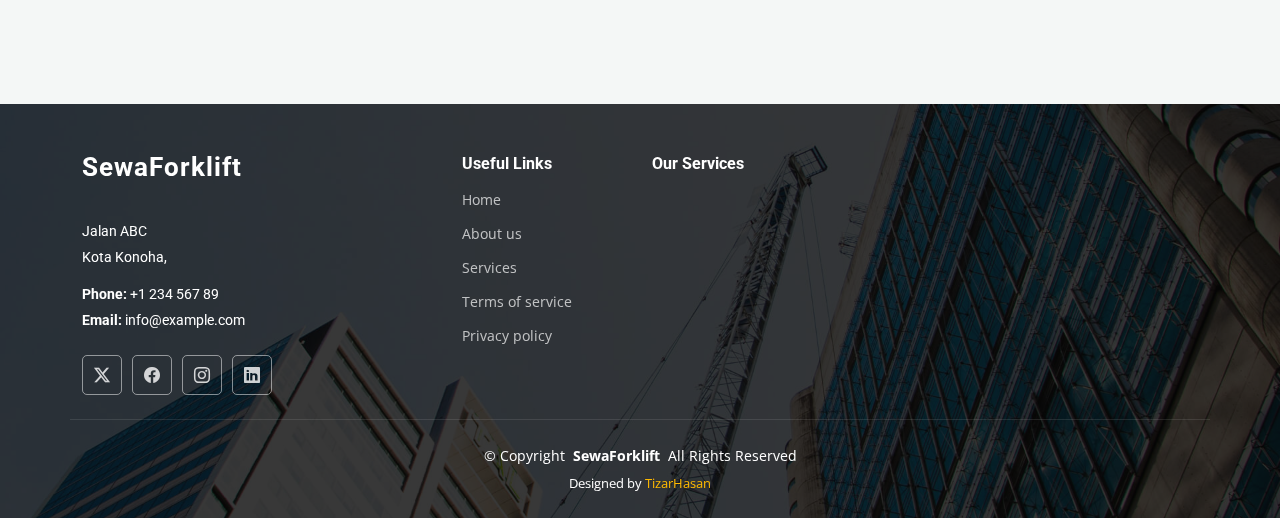
==== commit e4f50080: "update konten dan deskripsi" ====
--- a/index.html
+++ b/index.html
@@ -115,7 +115,7 @@
           <div class="col-lg-6 d-flex align-items-center" data-aos="zoom-out" data-aos-delay="100">
             <div class="content">
               <h3>Penyewaan Forklift Bandung</h3>
-              <p>Selamat datang di [Nama Perusahaan], penyedia forklift terpercaya dengan berbagai pilihan untuk memenuhi kebutuhan bisnis Anda. Dengan pengalaman bertahun-tahun di industri, kami berkomitmen untuk menyediakan solusi penyewaan forklift yang aman, andal, dan terjangkau. Apapun jenis forklift yang Anda butuhkan, mulai dari forklift listrik hingga diesel dengan berbagai kapasitas angkat, kami siap melayani Anda. Manfaatkan armada forklift modern kami untuk mendukung operasional Anda dengan efisiensi maksimal.
+              <p>Selamat datang di Queen Forklift, penyedia jasa sewa forklift terpercaya dengan berbagai pilihan untuk memenuhi kebutuhan Anda. Dengan pengalaman bertahun-tahun di bidang rental, kami berkomitmen untuk menyediakan solusi penyewaan forklift yang aman, andal, dan terjangkau. Apapun jenyang Anda butuhkan, dengan berbagai kapasitas angkat, kami siap melayani Anda. Manfaatkan armada forklift modern kami untuk mendukung operasional Anda dengan efisiensi maksimal.
               </p>
               <a href="#get-started" class="btn-get-started">Sewa Sekarang</a>
             </div>
@@ -131,13 +131,13 @@
 
     </section><!-- /Get Started Section -->
 
-    <!-- Constructions Section -->
+    <!-- Jenis Forklift Section -->
     <section id="constructions" class="constructions section">
 
       <!-- Section Title -->
       <div class="container section-title" data-aos="fade-up">
         <h2>Jenis Forklift</h2>
-        <p>Lorem ipsum dolor sit, amet consectetur adipisicing elit.</p>
+        <!-- <p>Lorem ipsum dolor sit, amet consectetur adipisicing elit.</p> -->
       </div><!-- End Section Title -->
 
       <div class="container">
@@ -148,12 +148,12 @@
             <div class="card-item">
               <div class="row">
                 <div class="col-xl-5">
-                  <div class="card-bg"><img src="assets/img/constructions-1.jpg" alt=""></div>
+                  <div class="card-bg"><img src="assets/img/forklift-diesel-3ton.jpeg" alt=""></div>
                 </div>
                 <div class="col-xl-7 d-flex align-items-center">
                   <div class="card-body">
-                    <h4 class="card-title">Forklift 1</h4>
-                    <p>Lorem ipsum, dolor sit amet consectetur adipisicing elit. Odit totam eveniet magni quis sint id libero voluptatum iste est enim tempore temporibus saepe officia rerum, dolores debitis maxime. Ab, reiciendis?</p>
+                    <h4 class="card-title">Forklift Diesel</h4>
+                    <p>Forklift jenis ini memiliki kualitas terbaik dan lebih efisien dalam penggunaan bahan bakar dibandingkan jenis lain. Sangat cocok untuk memindahkan, mengangkut, dan bongkar muat barang berkapasitas besar di luar ruangan, dengan pilihan kapasitas mulai dari 2,5 ton hingga 15 ton.</p>
                   </div>
                 </div>
               </div>
@@ -164,12 +164,12 @@
             <div class="card-item">
               <div class="row">
                 <div class="col-xl-5">
-                  <div class="card-bg"><img src="assets/img/constructions-2.jpg" alt=""></div>
+                  <div class="card-bg"><img src="assets/img/forklift-elektrik.jpeg" alt=""></div>
                 </div>
                 <div class="col-xl-7 d-flex align-items-center">
                   <div class="card-body">
-                    <h4 class="card-title">Forklift 2</h4>
-                    <p>Lorem ipsum dolor sit amet consectetur adipisicing elit. Maiores laudantium doloribus nostrum optio possimus? Numquam itaque, aliquid iure optio aliquam nulla nihil hic dignissimos ad. Enim accusamus iusto odit ducimus.</p>
+                    <h4 class="card-title">Forklift Elektrik</h4>
+                    <p>Forklift elektrik cocok digunakan diluar ataupun di dalam ruangan. Forklift ini menggunakan baterai sebagai sumber energinya, dan memiliki kapasitas mulai dari 8 ton dengan ketinggian mencapai 6 meter.</p>
                   </div>
                 </div>
               </div>
@@ -180,12 +180,12 @@
             <div class="card-item">
               <div class="row">
                 <div class="col-xl-5">
-                  <div class="card-bg"><img src="assets/img/constructions-3.jpg" alt=""></div>
+                  <div class="card-bg"><img src="assets/img/forklift-reach-truck.jpeg" alt=""></div>
                 </div>
                 <div class="col-xl-7 d-flex align-items-center">
                   <div class="card-body">
-                    <h4 class="card-title">Forklift 3</h4>
-                    <p>Lorem ipsum dolor sit amet consectetur, adipisicing elit. Temporibus, itaque quia non voluptas necessitatibus molestiae placeat a odit rem quam, ipsam ipsa alias est totam modi delectus officia laboriosam dolorem.</p>
+                    <h4 class="card-title">Forklift Reach Truck</h4>
+                    <p>Forklift reach truck sangat ideal untuk digunakan di gudang atau lorong sempit. Dengan body ramping, forklift ini mampu menata barang di rak tinggi, memiliki kapasitas hingga 2 ton, dan dapat mengangkat hingga 11 meter.</p>
                   </div>
                 </div>
               </div>
@@ -196,12 +196,12 @@
             <div class="card-item">
               <div class="row">
                 <div class="col-xl-5">
-                  <div class="card-bg"><img src="assets/img/constructions-4.jpg" alt=""></div>
+                  <div class="card-bg"><img src="assets/img/handpallet-1.jpeg" alt=""></div>
                 </div>
                 <div class="col-xl-7 d-flex align-items-center">
                   <div class="card-body">
-                    <h4 class="card-title">Forklift 4</h4>
-                    <p>Lorem ipsum dolor sit amet consectetur adipisicing elit. Quisquam perferendis, sequi nihil hic minus velit laudantium natus quo libero perspiciatis magni voluptatibus aliquid esse impedit sit culpa labore fugit. Eligendi.</p>
+                    <h4 class="card-title">Handpallet</h4>
+                    <p>Handpallet atau handlift merupakan alat yang digunakan untuk mengangkut dan mengangkat beban dengan bantuan  tangan manusia. Pada umumnya, handpallet ini digunakan di area pabrik, gudang, atau tempat penyimpanan barang.</p>
                   </div>
                 </div>
               </div>
@@ -220,7 +220,7 @@
       <!-- Section Title -->
       <div class="container section-title" data-aos="fade-up">
         <h2>Kenapa Memilih Kami?</h2>
-        <p>Di [Nama Perusahaan], kami memahami bahwa setiap bisnis memiliki kebutuhan yang unik. Itulah sebabnya kami menawarkan solusi penyewaan forklift yang fleksibel dan terjangkau, disertai dengan layanan profesional yang siap mendukung Anda setiap saat.</p>
+        <p>Queen Forklift memahami bahwa setiap bisnis memiliki kebutuhan yang unik. Itulah sebabnya kami menawarkan solusi penyewaan forklift yang fleksibel dan terjangkau, disertai dengan layanan profesional yang siap mendukung Anda setiap saat.</p>
       </div><!-- End Section Title -->
 
       <div class="container">
@@ -232,8 +232,8 @@
               <div class="icon">
                 <i class="fa-solid fa-mountain-city"></i>
               </div>
-              <h3>Armada Forklift Terbaru</h3>
-              <p>Kami menyediakan forklift terbaru dengan perawatan berkala, memastikan performa terbaik dan keamanan dalam setiap operasi.</p>
+              <h3>Beragam Pilihan Forklift</h3>
+              <p>Kami menyediakan berbagai jenis forklift, mulai dari forklift listrik hingga diesel, dengan kapasitas yang berbeda-beda untuk memastikan setiap kebutuhan operasional Anda terpenuhi.</p>
             </div>
           </div><!-- End Service Item -->
 
@@ -243,7 +243,7 @@
                 <i class="fa-solid fa-arrow-up-from-ground-water"></i>
               </div>
               <h3>Layanan Pelanggan Terbaik</h3>
-              <p>Tim kami selalu siap membantu Anda, mulai dari pemilihan forklift yang tepat hingga dukungan teknis selama masa penyewaan.</p>
+              <p>Tim kami selalu siap membantu Anda. Melaksanakan pekerjaan dengan sebaik-baiknya dan memberi dukungan teknis selama masa penyewaan.</p>
             </div>
           </div><!-- End Service Item -->
 
@@ -252,8 +252,8 @@
               <div class="icon">
                 <i class="fa-solid fa-compass-drafting"></i>
               </div>
-              <h3>Fleksibilitas Penyewaan</h3>
-              <p>Kami menawarkan pilihan sewa jangka pendek maupun panjang, sesuai dengan kebutuhan Anda, tanpa komitmen yang memberatkan.</p>
+              <h3>Ketentuan Penyewaan</h3>
+              <p>Kami menawarkan sewa harian, mingguan, dan bulanan. Hitungan jam kerja yaitu 1 shift = 7 jam kerja. Dan tentunya kami selalu siap melayani Anda dalam 24 jam.</p>
             </div>
           </div><!-- End Service Item -->
 
@@ -263,7 +263,7 @@
                 <i class="fa-solid fa-trowel-bricks"></i>
               </div>
               <h3>Harga Kompetitif</h3>
-              <p>Dapatkan harga terbaik dengan berbagai paket penyewaan yang dirancang untuk menyesuaikan anggaran bisnis Anda.</p>
+              <p>Dapatkan harga terbaik dengan sistem All In atau sudah termasuk dengan biaya Operator & Kernet, mob demob, dan solar.</p>
             </div>
           </div><!-- End Service Item -->
 
@@ -273,7 +273,7 @@
                 <i class="fa-solid fa-helmet-safety"></i>
               </div>
               <h3>Teknisi Berpengalaman</h3>
-              <p>Didukung oleh teknisi berpengalaman yang siap memberikan perawatan dan perbaikan jika dibutuhkan, sehingga Anda dapat fokus pada bisnis tanpa khawatir.</p>
+              <p>Kami menyediakan Operator dan Kernet yang sudah berpengalaman dan tentunya siap memberikan pelayanan yang terbaik. Menyediakan alat-alat bantu yang diperlukan dan patuh terhadap peraturan dari pihak penyewa.</p>
             </div>
           </div><!-- End Service Item -->
 
@@ -282,8 +282,8 @@
               <div class="icon">
                 <i class="fa-solid fa-arrow-up-from-ground-water"></i>
               </div>
-              <h3>Pengiriman Tepat Waktu</h3>
-              <p>Kami menjamin pengiriman forklift sesuai jadwal, langsung ke lokasi proyek Anda, sehingga tidak ada waktu yang terbuang dan pekerjaan dapat berjalan sesuai rencana.</p>
+              <h3>Pelaksanaan Kerja</h3>
+              <p>Tentukan waktu dan lokasi kerja secara spesifik agar Kami dapat menjalankan pekerjaan sesuai dengan rencana.</p>
             </div>
           </div><!-- End Service Item -->
 
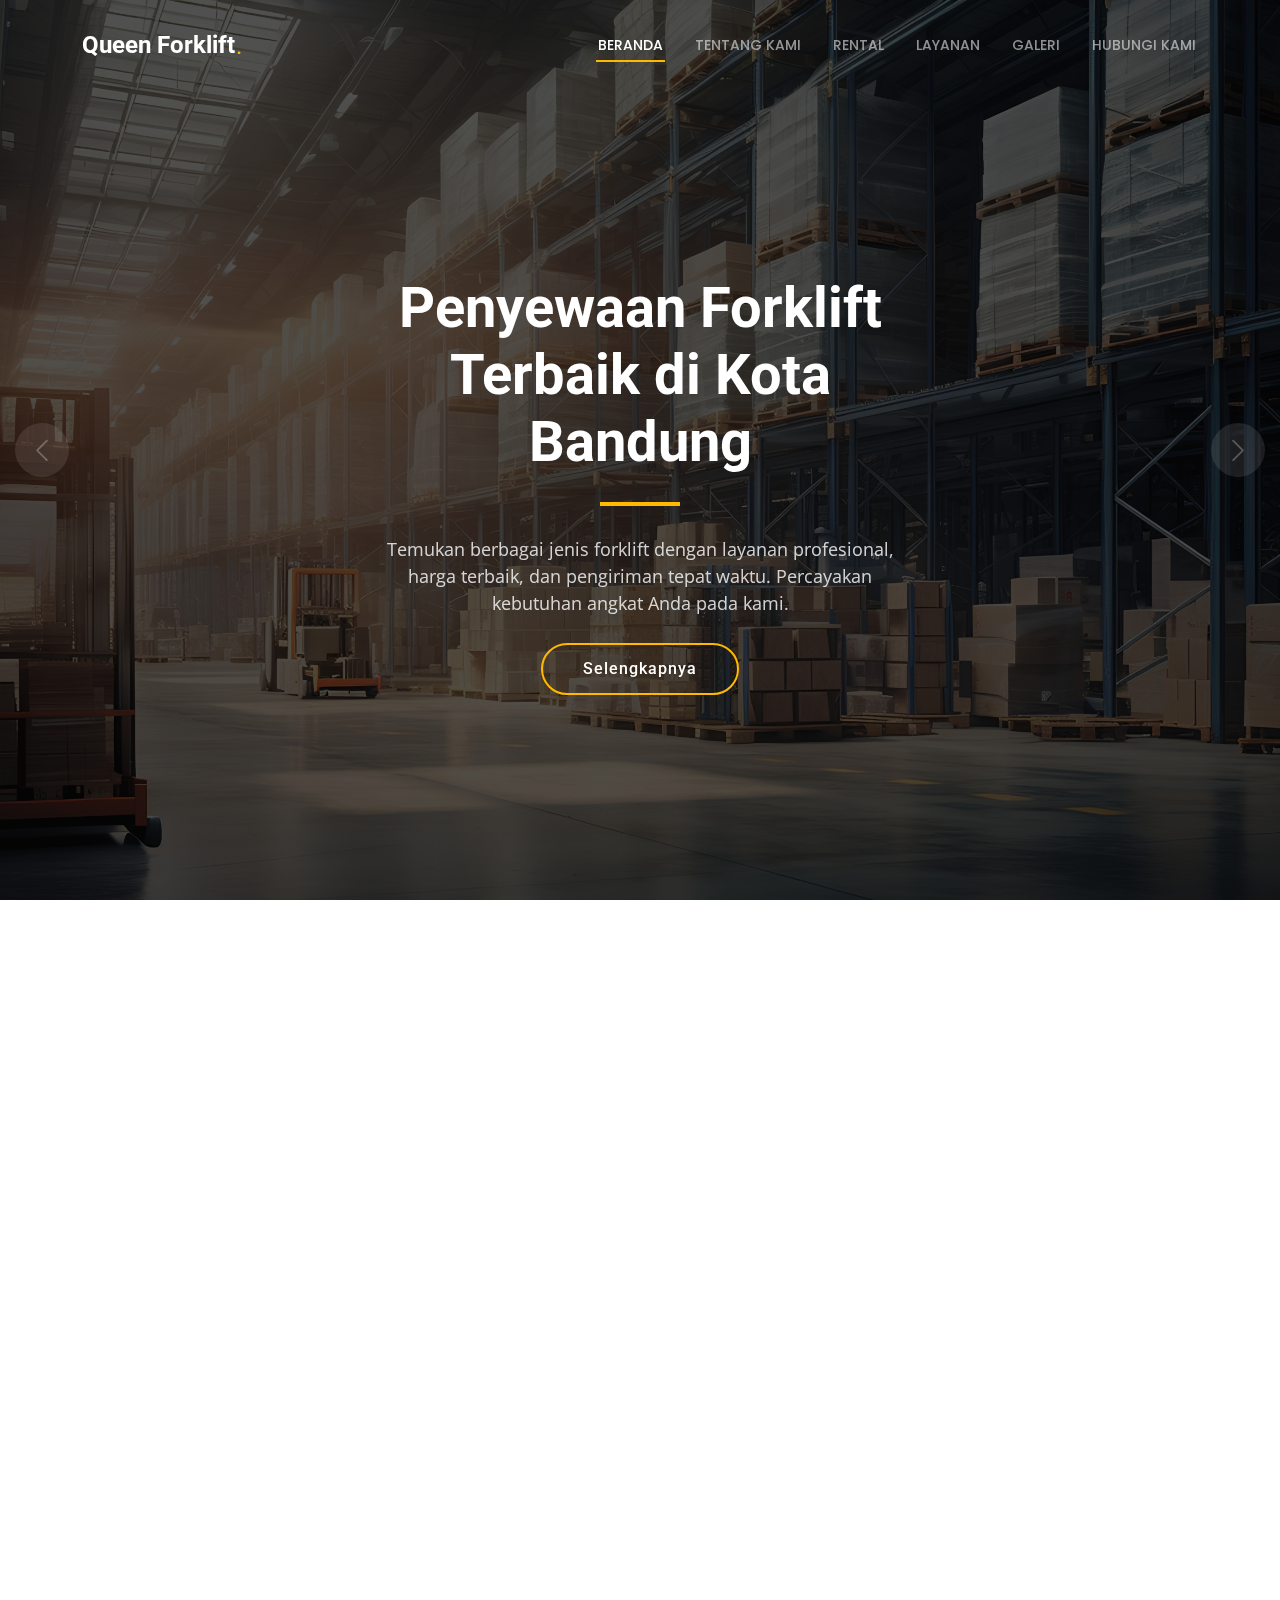
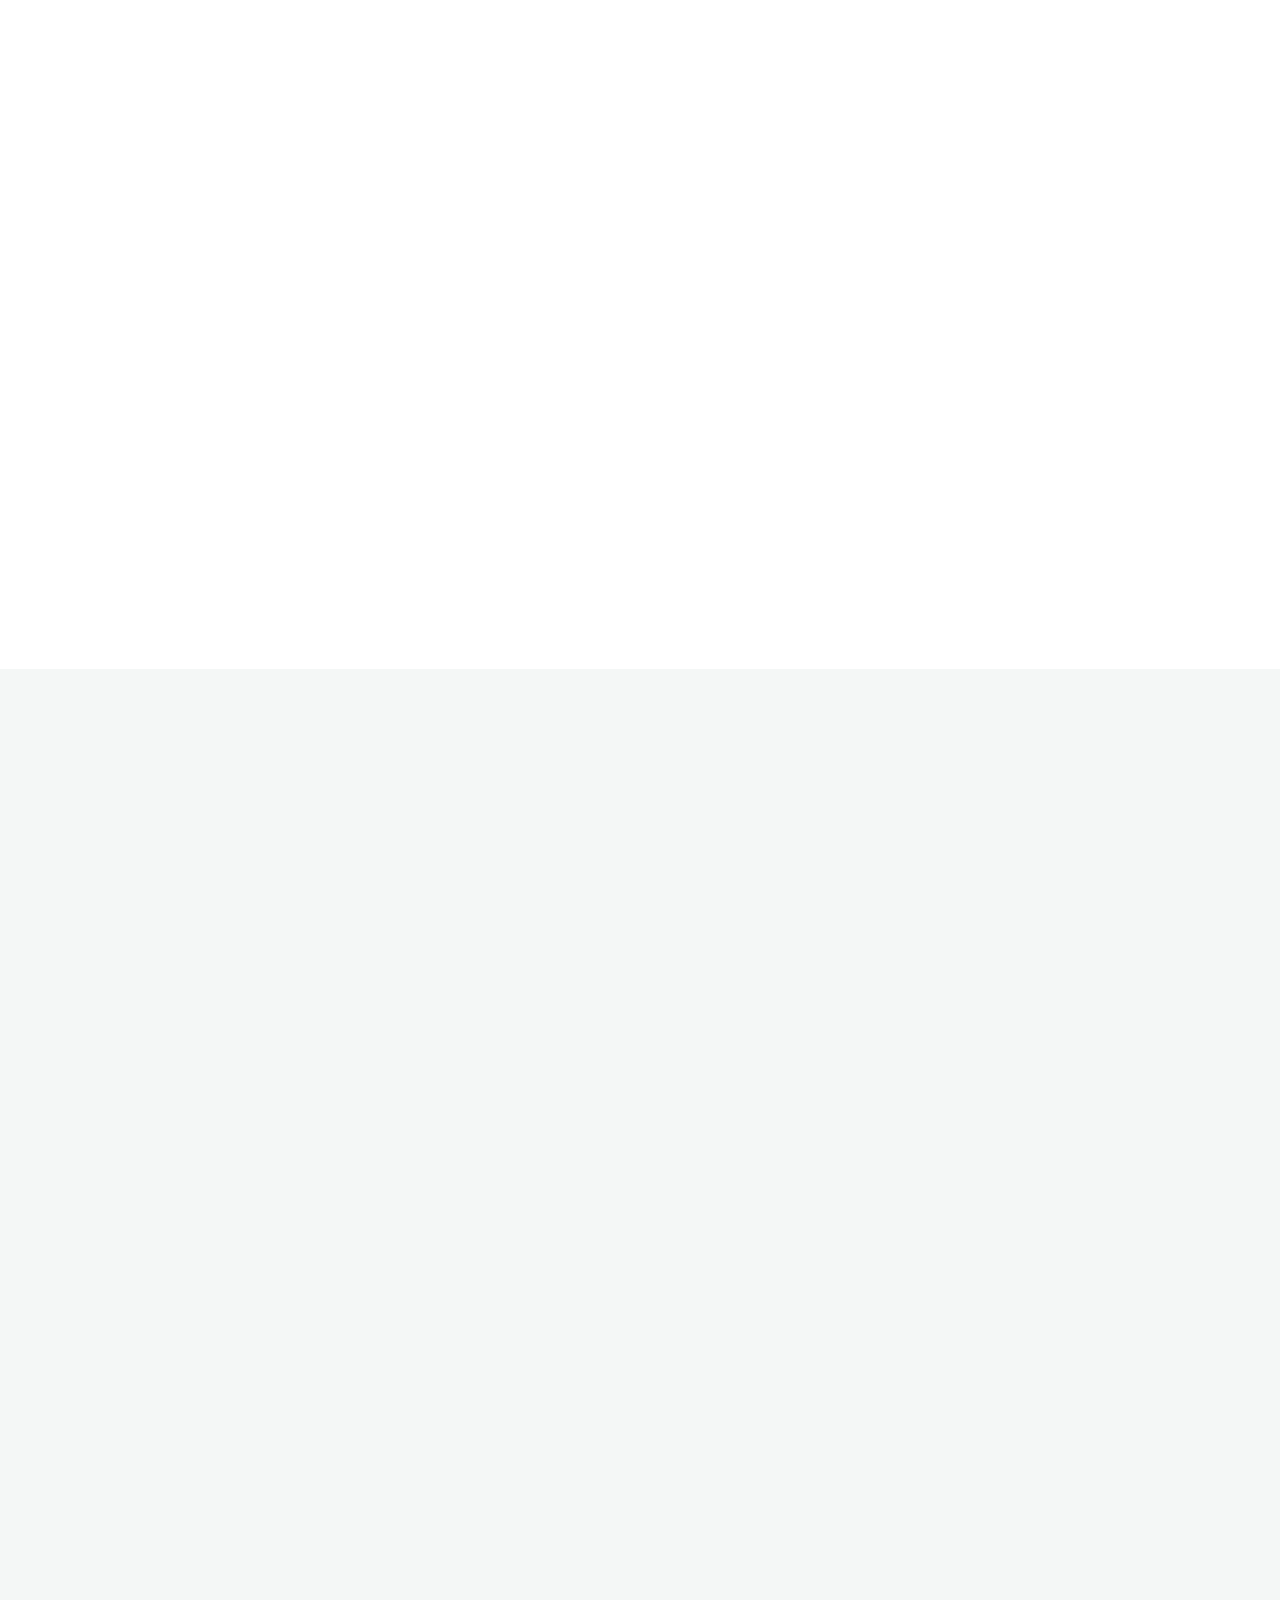
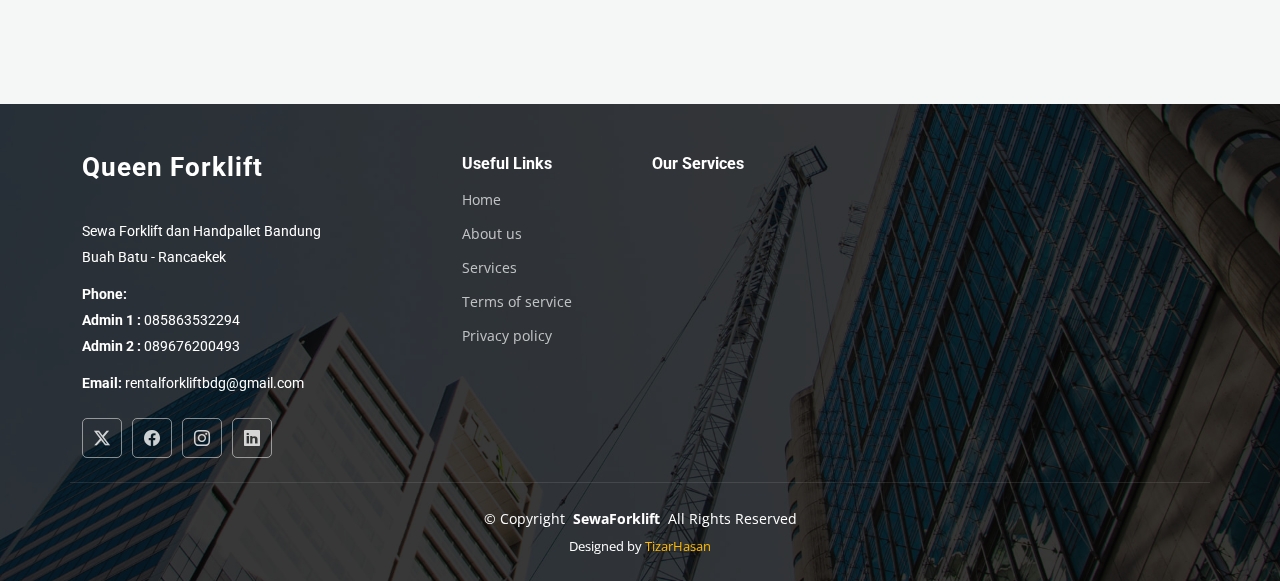
==== commit 44f306c7: "update isi konten" ====
--- a/index.html
+++ b/index.html
@@ -36,7 +36,7 @@
     <div class="container-fluid container-xl position-relative d-flex align-items-center justify-content-between">
 
       <a href="index.html" class="logo d-flex align-items-center">
-        <h1 class="sitename">SewaForklift</h1> <span>.</span>
+        <h1 class="sitename">Queen Forklift</h1> <span>.</span>
       </a>
 
       <nav id="navmenu" class="navmenu">
@@ -148,7 +148,7 @@
             <div class="card-item">
               <div class="row">
                 <div class="col-xl-5">
-                  <div class="card-bg"><img src="assets/img/forklift-diesel-3ton.jpeg" alt=""></div>
+                  <div class="card-bg"><img src="assets/img/diesel-kapasitas-3ton.png" alt=""></div>
                 </div>
                 <div class="col-xl-7 d-flex align-items-center">
                   <div class="card-body">
@@ -164,7 +164,7 @@
             <div class="card-item">
               <div class="row">
                 <div class="col-xl-5">
-                  <div class="card-bg"><img src="assets/img/forklift-elektrik.jpeg" alt=""></div>
+                  <div class="card-bg"><img src="assets/img/forklift-elektrik.png" alt=""></div>
                 </div>
                 <div class="col-xl-7 d-flex align-items-center">
                   <div class="card-body">
@@ -180,7 +180,7 @@
             <div class="card-item">
               <div class="row">
                 <div class="col-xl-5">
-                  <div class="card-bg"><img src="assets/img/forklift-reach-truck.jpeg" alt=""></div>
+                  <div class="card-bg"><img src="assets/img/forklift-Reach-Truck.png" alt=""></div>
                 </div>
                 <div class="col-xl-7 d-flex align-items-center">
                   <div class="card-body">
@@ -196,7 +196,7 @@
             <div class="card-item">
               <div class="row">
                 <div class="col-xl-5">
-                  <div class="card-bg"><img src="assets/img/handpallet-1.jpeg" alt=""></div>
+                  <div class="card-bg"><img src="assets/img/handpallet1.png" alt=""></div>
                 </div>
                 <div class="col-xl-7 d-flex align-items-center">
                   <div class="card-body">
@@ -230,7 +230,7 @@
           <div class="col-lg-4 col-md-6" data-aos="fade-up" data-aos-delay="100">
             <div class="service-item  position-relative">
               <div class="icon">
-                <i class="fa-solid fa-mountain-city"></i>
+                <i class="fa-solid fa-layer-group"></i>
               </div>
               <h3>Beragam Pilihan Forklift</h3>
               <p>Kami menyediakan berbagai jenis forklift, mulai dari forklift listrik hingga diesel, dengan kapasitas yang berbeda-beda untuk memastikan setiap kebutuhan operasional Anda terpenuhi.</p>
@@ -240,7 +240,7 @@
           <div class="col-lg-4 col-md-6" data-aos="fade-up" data-aos-delay="200">
             <div class="service-item position-relative">
               <div class="icon">
-                <i class="fa-solid fa-arrow-up-from-ground-water"></i>
+                <i class="fa-solid fa-handshake"></i>
               </div>
               <h3>Layanan Pelanggan Terbaik</h3>
               <p>Tim kami selalu siap membantu Anda. Melaksanakan pekerjaan dengan sebaik-baiknya dan memberi dukungan teknis selama masa penyewaan.</p>
@@ -250,7 +250,7 @@
           <div class="col-lg-4 col-md-6" data-aos="fade-up" data-aos-delay="300">
             <div class="service-item position-relative">
               <div class="icon">
-                <i class="fa-solid fa-compass-drafting"></i>
+                <i class="fa-solid fa-file-contract"></i>
               </div>
               <h3>Ketentuan Penyewaan</h3>
               <p>Kami menawarkan sewa harian, mingguan, dan bulanan. Hitungan jam kerja yaitu 1 shift = 7 jam kerja. Dan tentunya kami selalu siap melayani Anda dalam 24 jam.</p>
@@ -260,7 +260,7 @@
           <div class="col-lg-4 col-md-6" data-aos="fade-up" data-aos-delay="400">
             <div class="service-item position-relative">
               <div class="icon">
-                <i class="fa-solid fa-trowel-bricks"></i>
+                <i class="fa-solid fa-hand-holding-usd"></i>
               </div>
               <h3>Harga Kompetitif</h3>
               <p>Dapatkan harga terbaik dengan sistem All In atau sudah termasuk dengan biaya Operator & Kernet, mob demob, dan solar.</p>
@@ -280,7 +280,7 @@
           <div class="col-lg-4 col-md-6" data-aos="fade-up" data-aos-delay="600">
             <div class="service-item position-relative">
               <div class="icon">
-                <i class="fa-solid fa-arrow-up-from-ground-water"></i>
+                <i class="fa-solid fa-hammer"></i>
               </div>
               <h3>Pelaksanaan Kerja</h3>
               <p>Tentukan waktu dan lokasi kerja secara spesifik agar Kami dapat menjalankan pekerjaan sesuai dengan rencana.</p>
@@ -633,13 +633,15 @@
       <div class="row gy-4">
         <div class="col-lg-4 col-md-6 footer-about">
           <a href="index.html" class="logo d-flex align-items-center">
-            <span class="sitename">SewaForklift</span>
+            <span class="sitename">Queen Forklift</span>
           </a>
           <div class="footer-contact pt-3">
-            <p>Jalan ABC</p>
-            <p>Kota Konoha,</p>
-            <p class="mt-3"><strong>Phone:</strong> <span>+1 234 567 89</span></p>
-            <p><strong>Email:</strong> <span>info@example.com</span></p>
+            <p>Sewa Forklift dan Handpallet Bandung</p>
+            <p>Buah Batu - Rancaekek</p>
+            <p class="mt-3"><strong>Phone:</strong></p>
+            <p><strong>Admin 1 :</strong> <span> 085863532294</span></p>
+            <p><strong>Admin 2 :</strong> <span> 089676200493</span></p>
+            <p class="mt-3"><strong>Email:</strong> <span>rentalforkliftbdg@gmail.com</span></p>
           </div>
           <div class="social-links d-flex mt-4">
             <a href=""><i class="bi bi-twitter-x"></i></a>
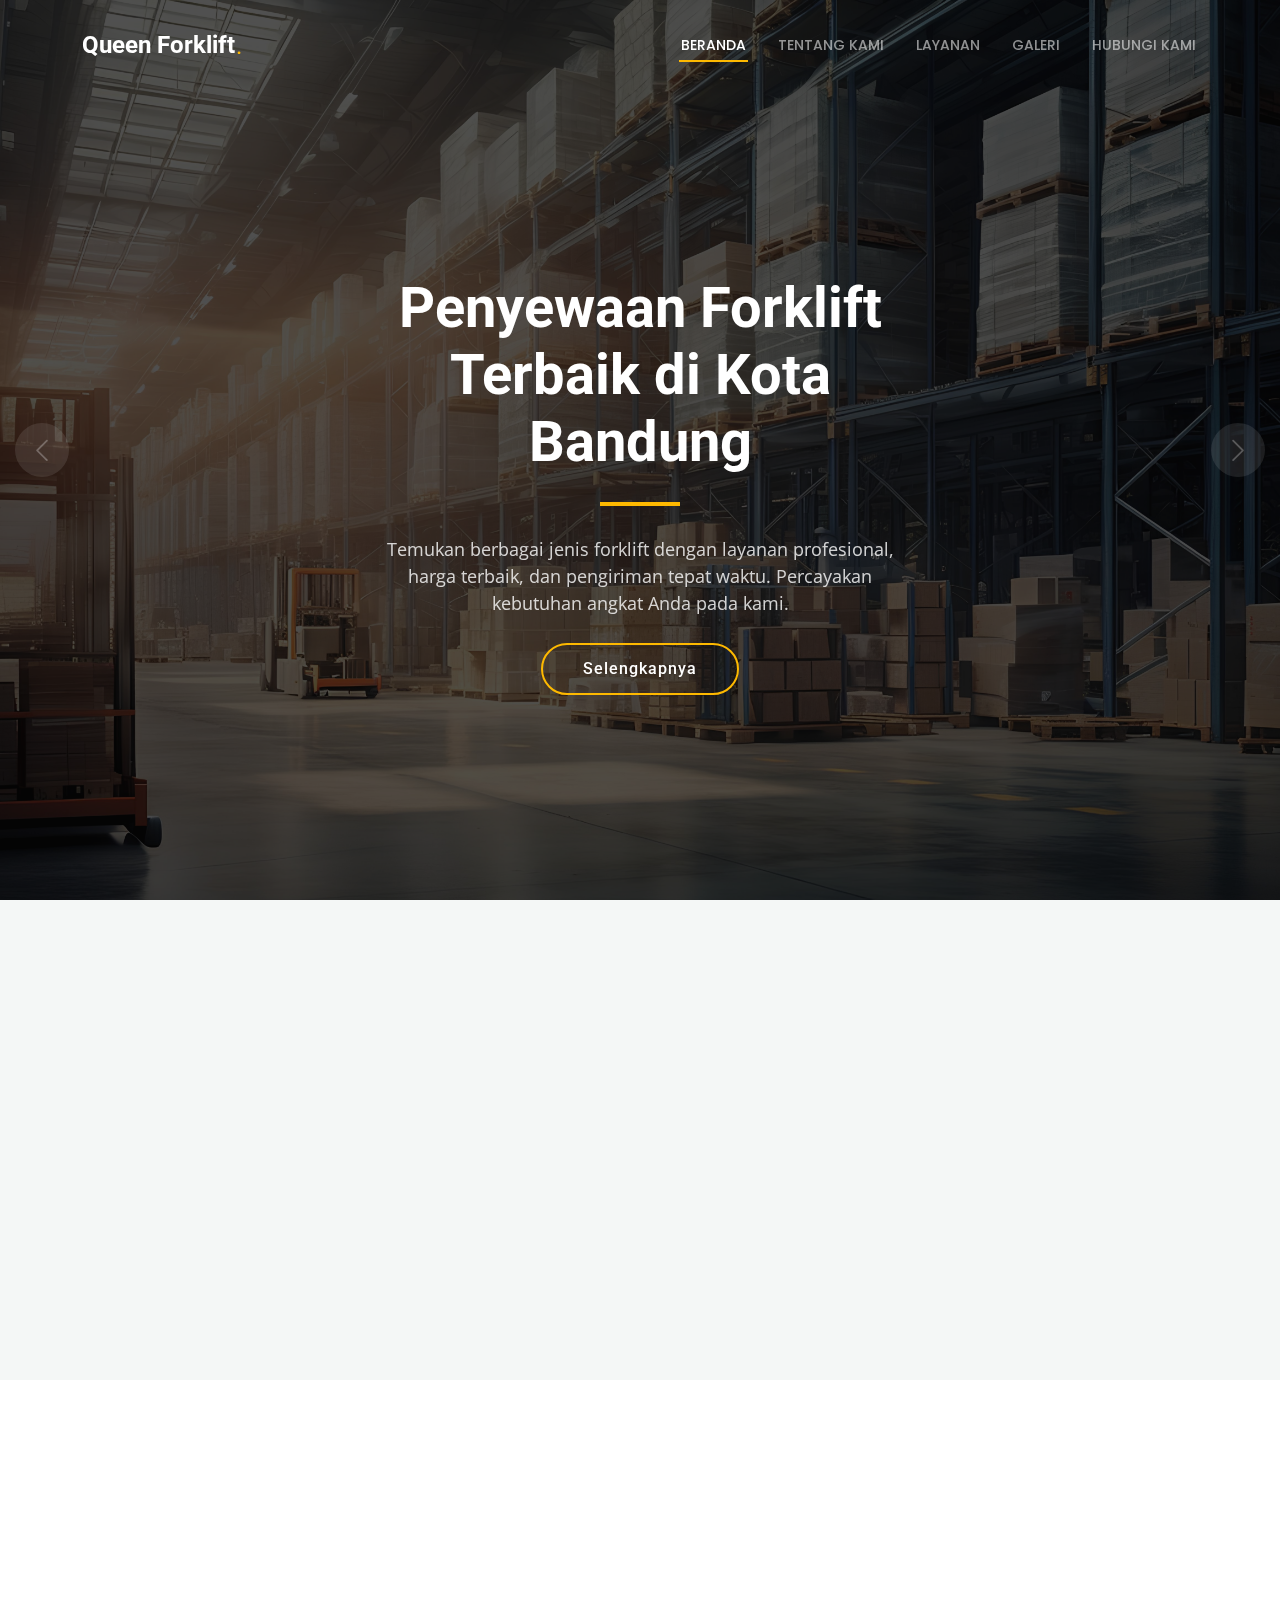
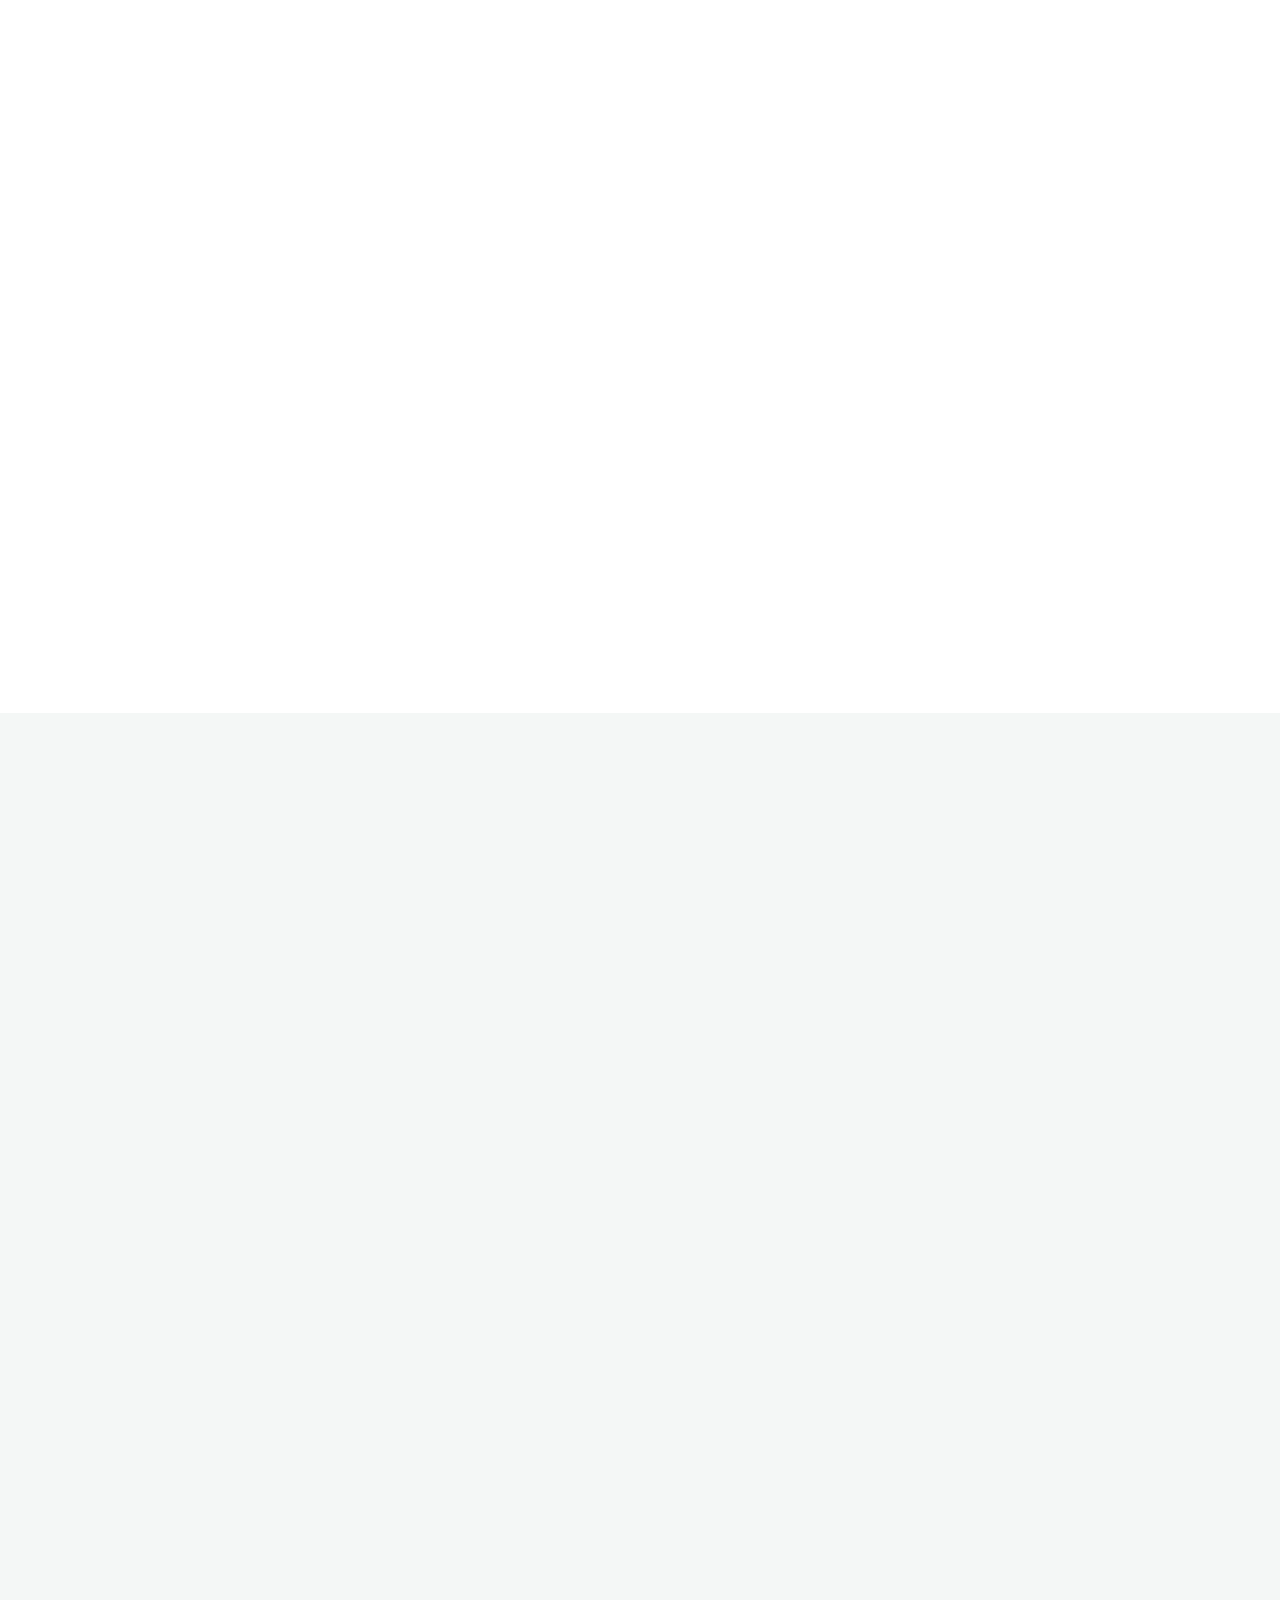
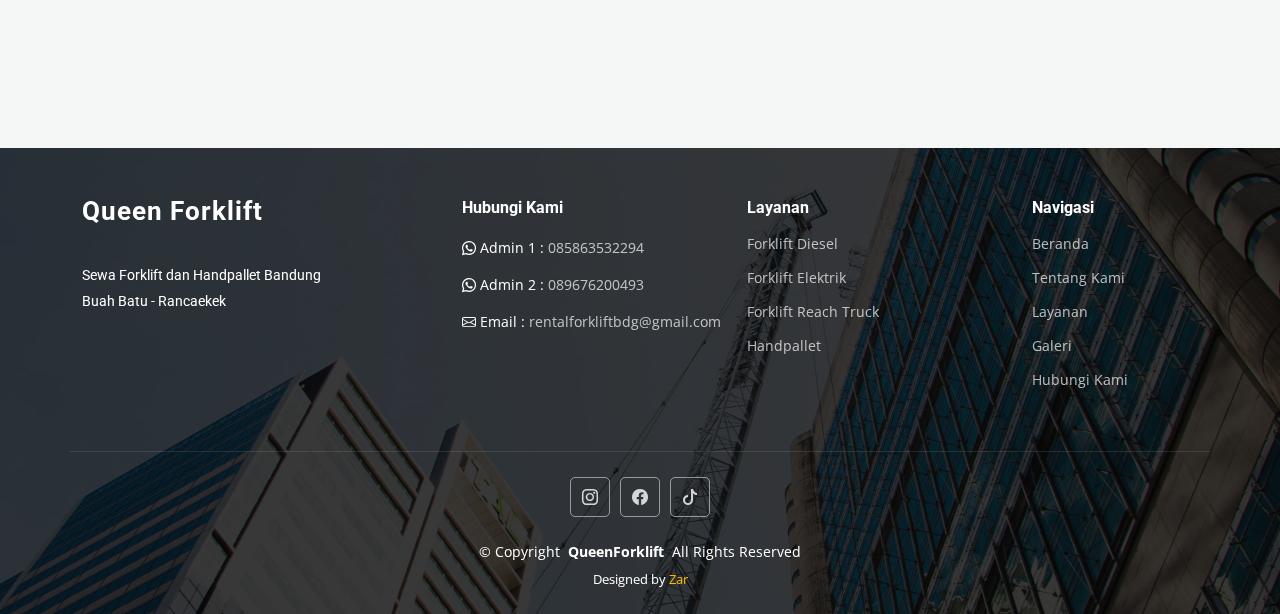
==== commit 76029c7e: "update konten" ====
--- a/index.html
+++ b/index.html
@@ -10,7 +10,6 @@
 
   <!-- Favicons -->
   <link href="assets/img/forkliftlogo.png" rel="icon">
-  <!-- <link href="assets/img/apple-touch-icon.png" rel="apple-touch-icon"> -->
 
   <!-- Fonts -->
   <link href="https://fonts.googleapis.com" rel="preconnect">
@@ -42,8 +41,7 @@
       <nav id="navmenu" class="navmenu">
         <ul>
           <li><a href="index.html" class="active">Beranda</a></li>
-          <li><a href="#">Tentang Kami</a></li>
-          <li><a href="#">Rental</a></li>
+          <li><a href="about.html">Tentang Kami</a></li>
           <li><a href="#">layanan</a></li>
           <li><a href="#">Galeri</a></li>
           <li><a href="contact.html">Hubungi Kami</a></li>
@@ -106,7 +104,7 @@
     </section><!-- /Hero Section -->
 
     <!-- Get Started Section -->
-    <section id="get-started" class="get-started section">
+    <section id="get-started" class="get-started section light-background">
 
       <div class="container">
 
@@ -117,7 +115,7 @@
               <h3>Penyewaan Forklift Bandung</h3>
               <p>Selamat datang di Queen Forklift, penyedia jasa sewa forklift terpercaya dengan berbagai pilihan untuk memenuhi kebutuhan Anda. Dengan pengalaman bertahun-tahun di bidang rental, kami berkomitmen untuk menyediakan solusi penyewaan forklift yang aman, andal, dan terjangkau. Apapun jenyang Anda butuhkan, dengan berbagai kapasitas angkat, kami siap melayani Anda. Manfaatkan armada forklift modern kami untuk mendukung operasional Anda dengan efisiensi maksimal.
               </p>
-              <a href="#get-started" class="btn-get-started">Sewa Sekarang</a>
+              <a href="about.html" class="btn-get-started-new">Selengkapnya</a>
             </div>
           </div>
 
@@ -137,7 +135,6 @@
       <!-- Section Title -->
       <div class="container section-title" data-aos="fade-up">
         <h2>Jenis Forklift</h2>
-        <!-- <p>Lorem ipsum dolor sit, amet consectetur adipisicing elit.</p> -->
       </div><!-- End Section Title -->
 
       <div class="container">
@@ -148,12 +145,13 @@
             <div class="card-item">
               <div class="row">
                 <div class="col-xl-5">
-                  <div class="card-bg"><img src="assets/img/diesel-kapasitas-3ton.png" alt=""></div>
+                  <div class="card-bg"><img src="assets/img/diesel.png" alt=""></div>
                 </div>
                 <div class="col-xl-7 d-flex align-items-center">
                   <div class="card-body">
                     <h4 class="card-title">Forklift Diesel</h4>
                     <p>Forklift jenis ini memiliki kualitas terbaik dan lebih efisien dalam penggunaan bahan bakar dibandingkan jenis lain. Sangat cocok untuk memindahkan, mengangkut, dan bongkar muat barang berkapasitas besar di luar ruangan, dengan pilihan kapasitas mulai dari 2,5 ton hingga 15 ton.</p>
+                    <a href="">selengkapnya</a>
                   </div>
                 </div>
               </div>
@@ -292,338 +290,6 @@
       </div>
 
     </section><!-- /Services Section -->
-
-    <!-- Alt Services Section -->
-    <!-- <section id="alt-services" class="alt-services section">
-
-      <div class="container">
-
-        <div class="row justify-content-around gy-4">
-          <div class="features-image col-lg-6" data-aos="fade-up" data-aos-delay="100"><img src="assets/img/alt-services.jpg" alt=""></div>
-
-          <div class="col-lg-5 d-flex flex-column justify-content-center" data-aos="fade-up" data-aos-delay="200">
-            <h3>Enim quis est voluptatibus aliquid consequatur fugiat</h3>
-            <p>Esse voluptas cumque vel exercitationem. Reiciendis est hic accusamus. Non ipsam et sed minima temporibus laudantium. Soluta voluptate sed facere corporis dolores excepturi</p>
-
-            <div class="icon-box d-flex position-relative" data-aos="fade-up" data-aos-delay="300">
-              <i class="bi bi-easel flex-shrink-0"></i>
-              <div>
-                <h4><a href="" class="stretched-link">Lorem Ipsum</a></h4>
-                <p>Voluptatum deleniti atque corrupti quos dolores et quas molestias excepturi sint occaecati cupiditate non provident</p>
-              </div>
-            </div> -->
-            <!-- End Icon Box -->
-
-            <!-- <div class="icon-box d-flex position-relative" data-aos="fade-up" data-aos-delay="400">
-              <i class="bi bi-patch-check flex-shrink-0"></i>
-              <div>
-                <h4><a href="" class="stretched-link">Nemo Enim</a></h4>
-                <p>At vero eos et accusamus et iusto odio dignissimos ducimus qui blanditiis praesentium voluptatum deleniti atque</p>
-              </div>
-            </div> -->
-            <!-- End Icon Box -->
-
-            <!-- <div class="icon-box d-flex position-relative" data-aos="fade-up" data-aos-delay="500">
-              <i class="bi bi-brightness-high flex-shrink-0"></i>
-              <div>
-                <h4><a href="" class="stretched-link">Dine Pad</a></h4>
-                <p>Explicabo est voluptatum asperiores consequatur magnam. Et veritatis odit. Sunt aut deserunt minus aut eligendi omnis</p>
-              </div>
-            </div> -->
-            <!-- End Icon Box -->
-
-            <!-- <div class="icon-box d-flex position-relative" data-aos="fade-up" data-aos-delay="600">
-              <i class="bi bi-brightness-high flex-shrink-0"></i>
-              <div>
-                <h4><a href="" class="stretched-link">Tride clov</a></h4>
-                <p>Est voluptatem labore deleniti quis a delectus et. Saepe dolorem libero sit non aspernatur odit amet. Et eligendi</p>
-              </div>
-            </div> -->
-            <!-- End Icon Box -->
-
-          <!-- </div>
-        </div>
-
-      </div>
-
-    </section> -->
-    <!-- /Alt Services Section -->
-
-    <!-- Features Section -->
-    <!-- <section id="features" class="features section">
-
-      <div class="container">
-
-        <ul class="nav nav-tabs row  g-2 d-flex" data-aos="fade-up" data-aos-delay="100" role="tablist">
-
-          <li class="nav-item col-3" role="presentation">
-            <a class="nav-link active show" data-bs-toggle="tab" data-bs-target="#features-tab-1" aria-selected="true" role="tab">
-              <h4>Modisit</h4>
-            </a>
-          </li> -->
-          <!-- End tab nav item -->
-
-          <!-- <li class="nav-item col-3" role="presentation">
-            <a class="nav-link" data-bs-toggle="tab" data-bs-target="#features-tab-2" aria-selected="false" tabindex="-1" role="tab">
-              <h4>Praesenti</h4>
-            </a> -->
-            <!-- End tab nav item -->
-
-          <!-- </li>
-          <li class="nav-item col-3" role="presentation">
-            <a class="nav-link" data-bs-toggle="tab" data-bs-target="#features-tab-3" aria-selected="false" tabindex="-1" role="tab">
-              <h4>Explica</h4>
-            </a>
-          </li> -->
-          <!-- End tab nav item -->
-
-          <!-- <li class="nav-item col-3" role="presentation">
-            <a class="nav-link" data-bs-toggle="tab" data-bs-target="#features-tab-4" aria-selected="false" tabindex="-1" role="tab">
-              <h4>Nostrum</h4>
-            </a>
-          </li> -->
-          <!-- End tab nav item -->
-
-        <!-- </ul>
-
-        <div class="tab-content" data-aos="fade-up" data-aos-delay="200">
-
-          <div class="tab-pane fade active show" id="features-tab-1" role="tabpanel">
-            <div class="row">
-              <div class="col-lg-6 order-2 order-lg-1 mt-3 mt-lg-0 d-flex flex-column justify-content-center">
-                <h3>Voluptatem dignissimos provident</h3>
-                <p class="fst-italic">
-                  Lorem ipsum dolor sit amet, consectetur adipiscing elit, sed do eiusmod tempor incididunt ut labore et dolore
-                  magna aliqua.
-                </p>
-                <ul>
-                  <li><i class="bi bi-check2-all"></i> <span>Ullamco laboris nisi ut aliquip ex ea commodo consequat.</span></li>
-                  <li><i class="bi bi-check2-all"></i> <span>Duis aute irure dolor in reprehenderit in voluptate velit.</span></li>
-                  <li><i class="bi bi-check2-all"></i> <span>Ullamco laboris nisi ut aliquip ex ea commodo consequat. Duis aute irure dolor in reprehenderit in voluptate trideta storacalaperda mastiro dolore eu fugiat nulla pariatur.</span></li>
-                </ul>
-              </div>
-              <div class="col-lg-6 order-1 order-lg-2 text-center">
-                <img src="assets/img/features-1.jpg" alt="" class="img-fluid">
-              </div>
-            </div>
-          </div> -->
-          <!-- End tab content item -->
-
-          <!-- <div class="tab-pane fade" id="features-tab-2" role="tabpanel">
-            <div class="row">
-              <div class="col-lg-6 order-2 order-lg-1 mt-3 mt-lg-0 d-flex flex-column justify-content-center">
-                <h3>Neque exercitationem debitis</h3>
-                <p class="fst-italic">
-                  Lorem ipsum dolor sit amet, consectetur adipiscing elit, sed do eiusmod tempor incididunt ut labore et dolore
-                  magna aliqua.
-                </p>
-                <ul>
-                  <li><i class="bi bi-check2-all"></i> <span>Ullamco laboris nisi ut aliquip ex ea commodo consequat.</span></li>
-                  <li><i class="bi bi-check2-all"></i> <span>Duis aute irure dolor in reprehenderit in voluptate velit.</span></li>
-                  <li><i class="bi bi-check2-all"></i> <span>Provident mollitia neque rerum asperiores dolores quos qui a. Ipsum neque dolor voluptate nisi sed.</span></li>
-                  <li><i class="bi bi-check2-all"></i> <span>Ullamco laboris nisi ut aliquip ex ea commodo consequat. Duis aute irure dolor in reprehenderit in voluptate trideta storacalaperda mastiro dolore eu fugiat nulla pariatur.</span></li>
-                </ul>
-              </div>
-              <div class="col-lg-6 order-1 order-lg-2 text-center">
-                <img src="assets/img/features-2.jpg" alt="" class="img-fluid">
-              </div>
-            </div>
-          </div> -->
-          <!-- End tab content item -->
-
-          <!-- <div class="tab-pane fade" id="features-tab-3" role="tabpanel">
-            <div class="row">
-              <div class="col-lg-6 order-2 order-lg-1 mt-3 mt-lg-0 d-flex flex-column justify-content-center">
-                <h3>Voluptatibus commodi accusamu</h3>
-                <ul>
-                  <li><i class="bi bi-check2-all"></i> <span>Ullamco laboris nisi ut aliquip ex ea commodo consequat.</span></li>
-                  <li><i class="bi bi-check2-all"></i> <span>Duis aute irure dolor in reprehenderit in voluptate velit.</span></li>
-                  <li><i class="bi bi-check2-all"></i> <span>Provident mollitia neque rerum asperiores dolores quos qui a. Ipsum neque dolor voluptate nisi sed.</span></li>
-                </ul>
-                <p class="fst-italic">
-                  Lorem ipsum dolor sit amet, consectetur adipiscing elit, sed do eiusmod tempor incididunt ut labore et dolore
-                  magna aliqua.
-                </p>
-              </div>
-              <div class="col-lg-6 order-1 order-lg-2 text-center">
-                <img src="assets/img/features-3.jpg" alt="" class="img-fluid">
-              </div>
-            </div>
-          </div> -->
-          <!-- End tab content item -->
-
-          <!-- <div class="tab-pane fade" id="features-tab-4" role="tabpanel">
-            <div class="row">
-              <div class="col-lg-6 order-2 order-lg-1 mt-3 mt-lg-0 d-flex flex-column justify-content-center">
-                <h3>Omnis fugiat ea explicabo sunt</h3>
-                <p class="fst-italic">
-                  Lorem ipsum dolor sit amet, consectetur adipiscing elit, sed do eiusmod tempor incididunt ut labore et dolore
-                  magna aliqua.
-                </p>
-                <ul>
-                  <li><i class="bi bi-check2-all"></i> <span>Ullamco laboris nisi ut aliquip ex ea commodo consequat.</span></li>
-                  <li><i class="bi bi-check2-all"></i> <span>Duis aute irure dolor in reprehenderit in voluptate velit.</span></li>
-                  <li><i class="bi bi-check2-all"></i> <span>Ullamco laboris nisi ut aliquip ex ea commodo consequat. Duis aute irure dolor in reprehenderit in voluptate trideta storacalaperda mastiro dolore eu fugiat nulla pariatur.</span></li>
-                </ul>
-              </div>
-              <div class="col-lg-6 order-1 order-lg-2 text-center">
-                <img src="assets/img/features-4.jpg" alt="" class="img-fluid">
-              </div>
-            </div>
-          </div> -->
-          <!-- End tab content item -->
-
-        <!-- </div>
-
-      </div>
-
-    </section> -->
-    <!-- /Features Section -->
-
-
-    <!-- Testimonials Section -->
-    <!-- <section id="testimonials" class="testimonials section"> -->
-
-      <!-- Section Title -->
-      <!-- <div class="container section-title" data-aos="fade-up">
-        <h2>Testimonials</h2>
-        <p>Necessitatibus eius consequatur ex aliquid fuga eum quidem sint consectetur velit</p>
-      </div> -->
-      <!-- End Section Title -->
-
-      <!-- <div class="container" data-aos="fade-up" data-aos-delay="100">
-
-        <div class="swiper init-swiper">
-          <script type="application/json" class="swiper-config">
-            {
-              "loop": true,
-              "speed": 600,
-              "autoplay": {
-                "delay": 5000
-              },
-              "slidesPerView": "auto",
-              "pagination": {
-                "el": ".swiper-pagination",
-                "type": "bullets",
-                "clickable": true
-              },
-              "breakpoints": {
-                "320": {
-                  "slidesPerView": 1,
-                  "spaceBetween": 40
-                },
-                "1200": {
-                  "slidesPerView": 2,
-                  "spaceBetween": 20
-                }
-              }
-            }
-          </script>
-          <div class="swiper-wrapper">
-
-            <div class="swiper-slide">
-              <div class="testimonial-wrap">
-                <div class="testimonial-item">
-                  <img src="assets/img/testimonials/testimonials-1.jpg" class="testimonial-img" alt="">
-                  <h3>Saul Goodman</h3>
-                  <h4>Ceo &amp; Founder</h4>
-                  <div class="stars">
-                    <i class="bi bi-star-fill"></i><i class="bi bi-star-fill"></i><i class="bi bi-star-fill"></i><i class="bi bi-star-fill"></i><i class="bi bi-star-fill"></i>
-                  </div>
-                  <p>
-                    <i class="bi bi-quote quote-icon-left"></i>
-                    <span>Proin iaculis purus consequat sem cure digni ssim donec porttitora entum suscipit rhoncus. Accusantium quam, ultricies eget id, aliquam eget nibh et. Maecen aliquam, risus at semper.</span>
-                    <i class="bi bi-quote quote-icon-right"></i>
-                  </p>
-                </div>
-              </div>
-            </div> -->
-            <!-- End testimonial item -->
-
-            <!-- <div class="swiper-slide">
-              <div class="testimonial-wrap">
-                <div class="testimonial-item">
-                  <img src="assets/img/testimonials/testimonials-2.jpg" class="testimonial-img" alt="">
-                  <h3>Sara Wilsson</h3>
-                  <h4>Designer</h4>
-                  <div class="stars">
-                    <i class="bi bi-star-fill"></i><i class="bi bi-star-fill"></i><i class="bi bi-star-fill"></i><i class="bi bi-star-fill"></i><i class="bi bi-star-fill"></i>
-                  </div>
-                  <p>
-                    <i class="bi bi-quote quote-icon-left"></i>
-                    <span>Export tempor illum tamen malis malis eram quae irure esse labore quem cillum quid cillum eram malis quorum velit fore eram velit sunt aliqua noster fugiat irure amet legam anim culpa.</span>
-                    <i class="bi bi-quote quote-icon-right"></i>
-                  </p>
-                </div>
-              </div>
-            </div> -->
-            <!-- End testimonial item -->
-
-            <!-- <div class="swiper-slide">
-              <div class="testimonial-wrap">
-                <div class="testimonial-item">
-                  <img src="assets/img/testimonials/testimonials-3.jpg" class="testimonial-img" alt="">
-                  <h3>Jena Karlis</h3>
-                  <h4>Store Owner</h4>
-                  <div class="stars">
-                    <i class="bi bi-star-fill"></i><i class="bi bi-star-fill"></i><i class="bi bi-star-fill"></i><i class="bi bi-star-fill"></i><i class="bi bi-star-fill"></i>
-                  </div>
-                  <p>
-                    <i class="bi bi-quote quote-icon-left"></i>
-                    <span>Enim nisi quem export duis labore cillum quae magna enim sint quorum nulla quem veniam duis minim tempor labore quem eram duis noster aute amet eram fore quis sint minim.</span>
-                    <i class="bi bi-quote quote-icon-right"></i>
-                  </p>
-                </div>
-              </div>
-            </div> -->
-            <!-- End testimonial item -->
-
-            <!-- <div class="swiper-slide">
-              <div class="testimonial-wrap">
-                <div class="testimonial-item">
-                  <img src="assets/img/testimonials/testimonials-4.jpg" class="testimonial-img" alt="">
-                  <h3>Matt Brandon</h3>
-                  <h4>Freelancer</h4>
-                  <div class="stars">
-                    <i class="bi bi-star-fill"></i><i class="bi bi-star-fill"></i><i class="bi bi-star-fill"></i><i class="bi bi-star-fill"></i><i class="bi bi-star-fill"></i>
-                  </div>
-                  <p>
-                    <i class="bi bi-quote quote-icon-left"></i>
-                    <span>Fugiat enim eram quae cillum dolore dolor amet nulla culpa multos export minim fugiat minim velit minim dolor enim duis veniam ipsum anim magna sunt elit fore quem dolore labore illum veniam.</span>
-                    <i class="bi bi-quote quote-icon-right"></i>
-                  </p>
-                </div>
-              </div>
-            </div> -->
-            <!-- End testimonial item -->
-
-            <!-- <div class="swiper-slide">
-              <div class="testimonial-wrap">
-                <div class="testimonial-item">
-                  <img src="assets/img/testimonials/testimonials-5.jpg" class="testimonial-img" alt="">
-                  <h3>John Larson</h3>
-                  <h4>Entrepreneur</h4>
-                  <div class="stars">
-                    <i class="bi bi-star-fill"></i><i class="bi bi-star-fill"></i><i class="bi bi-star-fill"></i><i class="bi bi-star-fill"></i><i class="bi bi-star-fill"></i>
-                  </div>
-                  <p>
-                    <i class="bi bi-quote quote-icon-left"></i>
-                    <span>Quis quorum aliqua sint quem legam fore sunt eram irure aliqua veniam tempor noster veniam enim culpa labore duis sunt culpa nulla illum cillum fugiat legam esse veniam culpa fore nisi cillum quid.</span>
-                    <i class="bi bi-quote quote-icon-right"></i>
-                  </p>
-                </div>
-              </div>
-            </div> -->
-            <!-- End testimonial item -->
-
-          <!-- </div>
-          <div class="swiper-pagination"></div>
-        </div>
-
-      </div>
-
-    </section> -->
-    <!-- /Testimonials Section -->
 
   </main>
 
@@ -638,78 +304,56 @@
           <div class="footer-contact pt-3">
             <p>Sewa Forklift dan Handpallet Bandung</p>
             <p>Buah Batu - Rancaekek</p>
-            <p class="mt-3"><strong>Phone:</strong></p>
-            <p><strong>Admin 1 :</strong> <span> 085863532294</span></p>
-            <p><strong>Admin 2 :</strong> <span> 089676200493</span></p>
-            <p class="mt-3"><strong>Email:</strong> <span>rentalforkliftbdg@gmail.com</span></p>
-          </div>
-          <div class="social-links d-flex mt-4">
-            <a href=""><i class="bi bi-twitter-x"></i></a>
-            <a href=""><i class="bi bi-facebook"></i></a>
-            <a href=""><i class="bi bi-instagram"></i></a>
-            <a href=""><i class="bi bi-linkedin"></i></a>
-          </div>
+            </div>
+        </div>
+
+        <div class="col-lg-3 col-md-3 footer-links">
+          <h4>Hubungi Kami</h4>
+          <ul>
+            <p class="bi bi-whatsapp"> Admin 1 : <a href="https://wa.me/6285863532294">085863532294</a></p>
+            <p class="bi bi-whatsapp"> Admin 2 : <a href="https://wa.me/6289676200493">089676200493</a></p>
+            <p class="mt-3 bi bi-envelope"> Email : <span><a href="mailto:rentalforkliftbdg@gmail.com">rentalforkliftbdg@gmail.com</a></span></p>
+          </ul>
+        </div>
+
+        <div class="col-lg-3 col-md-3 footer-links">
+          <h4>Layanan</h4>
+          <ul>
+            <li><a href="#">Forklift Diesel</a></li>
+            <li><a href="#">Forklift Elektrik</a></li>
+            <li><a href="#">Forklift Reach Truck</a></li>
+            <li><a href="#">Handpallet</a></li>
+          </ul>
         </div>
 
         <div class="col-lg-2 col-md-3 footer-links">
-          <h4>Useful Links</h4>
+          <h4>Navigasi</h4>
           <ul>
-            <li><a href="#">Home</a></li>
-            <li><a href="#">About us</a></li>
-            <li><a href="#">Services</a></li>
-            <li><a href="#">Terms of service</a></li>
-            <li><a href="#">Privacy policy</a></li>
+            <li><a href="index.html">Beranda</a></li>
+            <li><a href="about.html">Tentang Kami</a></li>
+            <li><a href="#">Layanan</a></li>
+            <li><a href="#">Galeri</a></li>
+            <li><a href="contact.html">Hubungi Kami</a></li>
           </ul>
         </div>
 
-        <div class="col-lg-2 col-md-3 footer-links">
-          <h4>Our Services</h4>
-          <!-- <ul>
-            <li><a href="#">Web Design</a></li>
-            <li><a href="#">Web Development</a></li>
-            <li><a href="#">Product Management</a></li>
-            <li><a href="#">Marketing</a></li>
-            <li><a href="#">Graphic Design</a></li>
-          </ul> -->
-        </div>
-
-        <!-- <div class="col-lg-2 col-md-3 footer-links">
-          <h4>Hic solutasetp</h4>
-          <ul>
-            <li><a href="#">Molestiae accusamus iure</a></li>
-            <li><a href="#">Excepturi dignissimos</a></li>
-            <li><a href="#">Suscipit distinctio</a></li>
-            <li><a href="#">Dilecta</a></li>
-            <li><a href="#">Sit quas consectetur</a></li>
-          </ul>
-        </div>
-
-        <div class="col-lg-2 col-md-3 footer-links">
-          <h4>Nobis illum</h4>
-          <ul>
-            <li><a href="#">Ipsam</a></li>
-            <li><a href="#">Laudantium dolorum</a></li>
-            <li><a href="#">Dinera</a></li>
-            <li><a href="#">Trodelas</a></li>
-            <li><a href="#">Flexo</a></li>
-          </ul>
-        </div> -->
-
       </div>
     </div>
 
     <div class="container copyright text-center mt-4">
-      <p>© <span>Copyright</span> <strong class="px-1 sitename">SewaForklift</strong> <span>All Rights Reserved</span></p>
+      <div class="social-links">
+        <a href="https://www.instagram.com/queenorent/f"><i class="bi bi-instagram"></i></a>
+        <a href=""><i class="bi bi-facebook"></i></a>
+        <a href="https://www.tiktok.com/@queenforklift"><i class="bi bi-tiktok"></i></a>
+      </div>
+      <p class="mt-4">© <span>Copyright</span> <strong class="px-1 sitename">QueenForklift</strong> <span>All Rights Reserved</span></p>
       <div class="credits">
-        <!-- All the links in the footer should remain intact. -->
-        <!-- You can delete the links only if you've purchased the pro version. -->
-        <!-- Licensing information: https://bootstrapmade.com/license/ -->
-        <!-- Purchase the pro version with working PHP/AJAX contact form: [buy-url] -->
-        Designed by <a href="#">TizarHasan</a>
+        Designed by <a href="#">Zar</a>
       </div>
     </div>
 
   </footer>
+
 
   <!-- Scroll Top -->
   <a href="#" id="scroll-top" class="scroll-top d-flex align-items-center justify-content-center"><i class="bi bi-arrow-up-short"></i></a>
--- a/assets/css/main.css
+++ b/assets/css/main.css
@@ -487,6 +487,12 @@
   font-family: var(--heading-font);
 }
 
+.footer .social-links {
+  display: flex;
+  justify-content: center; /* Memastikan icon berada di tengah */
+  gap: 10px; /* Menambahkan jarak antar icon */
+}
+
 .footer .social-links a {
   display: flex;
   align-items: center;
@@ -497,9 +503,9 @@
   border: 1px solid color-mix(in srgb, var(--default-color), transparent 50%);
   font-size: 16px;
   color: color-mix(in srgb, var(--default-color), transparent 20%);
-  margin-right: 10px;
-  transition: 0.3s;
-}
+  transition: 0.3s;
+}
+
 
 .footer .social-links a:hover {
   color: var(--accent-color);
@@ -827,6 +833,22 @@
 .hero .info .btn-get-started:hover {
   background: var(--accent-color);
 }
+
+.btn-get-started-new {
+  background-color: #feb902; /* Ganti dengan warna yang diinginkan */
+  color: #fff; /* Warna teks */
+  border: none; /* Jika tidak ingin ada border */
+  padding: 10px 20px; /* Padding untuk tampilan lebih baik */
+  border-radius: 5px; /* Membuat sudut tombol melengkung */
+  text-decoration: none; /* Menghilangkan garis bawah pada teks */
+  display: inline-block; /* Menjadikan tombol inline-block */
+  transition: background-color 0.3s; /* Efek transisi saat hover */
+}
+
+.btn-get-started-new:hover {
+  color: #060606;
+}
+
 
 .hero .carousel {
   inset: 0;
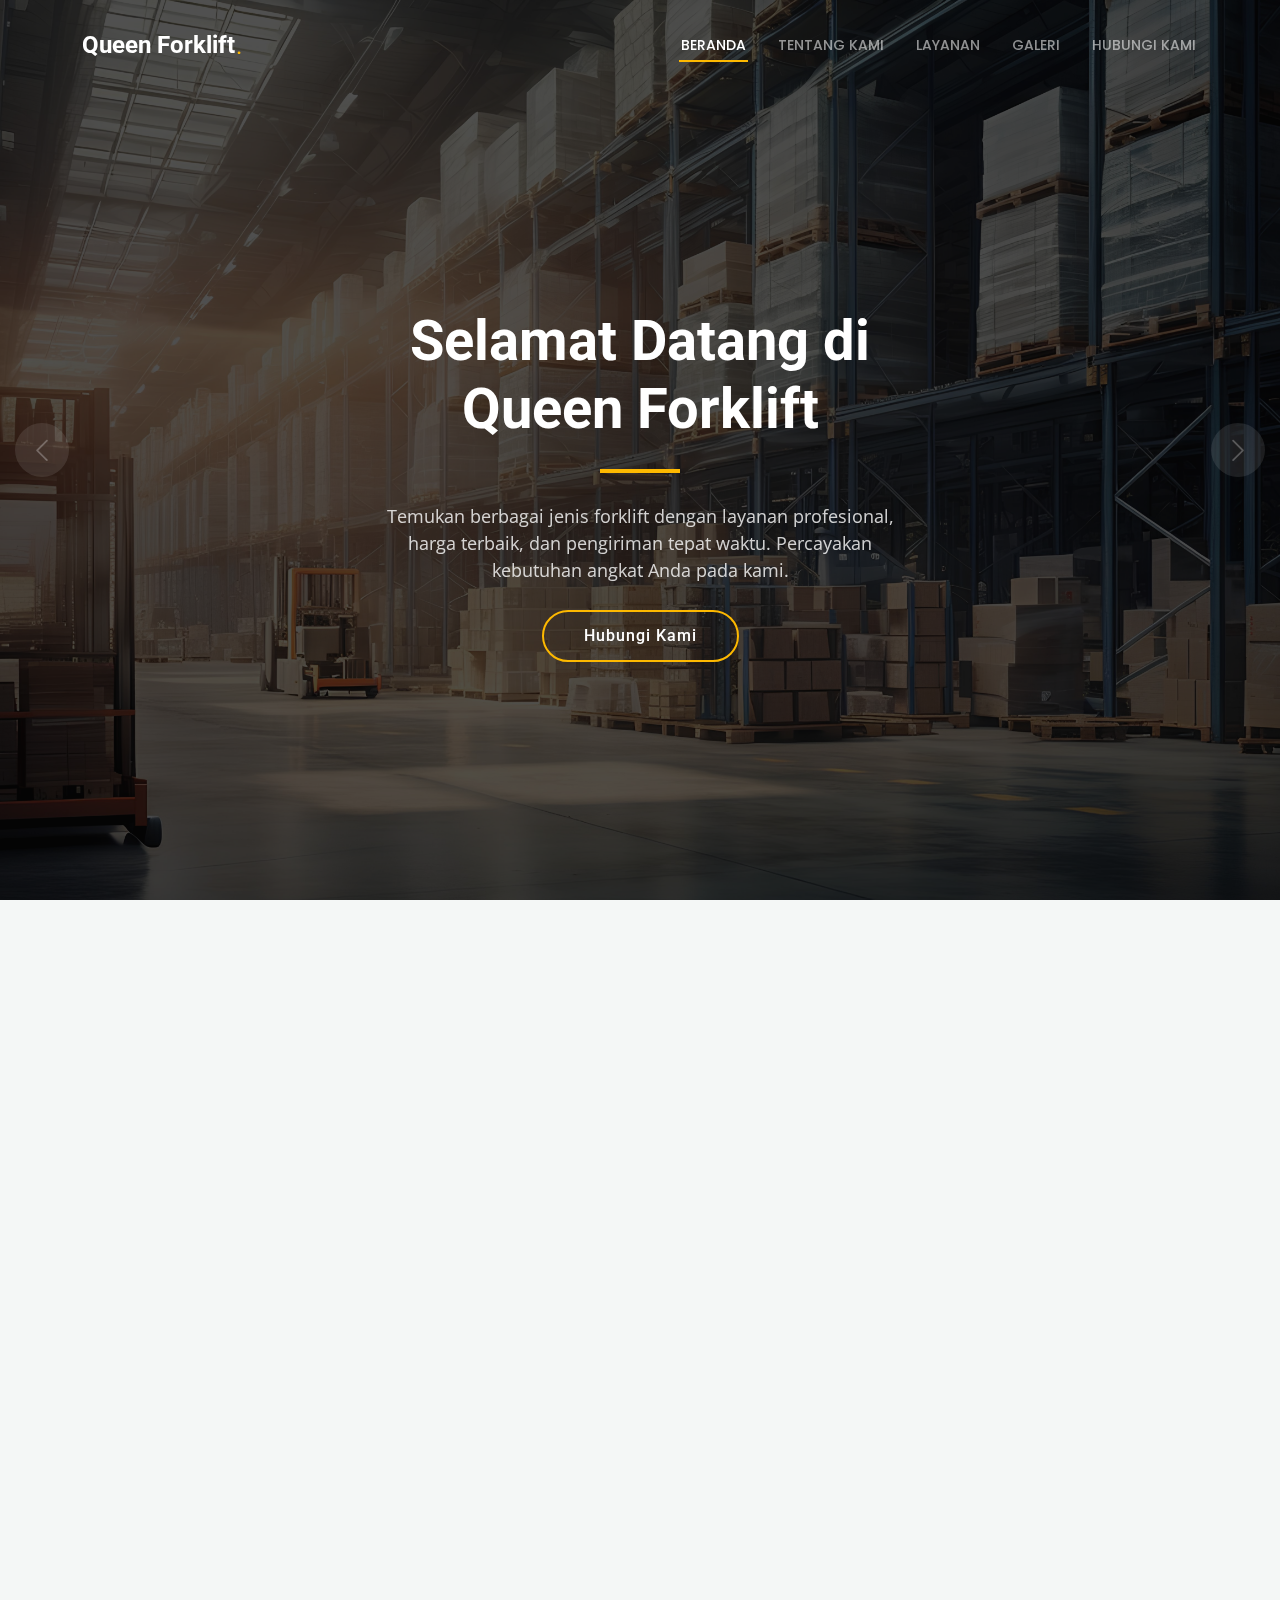
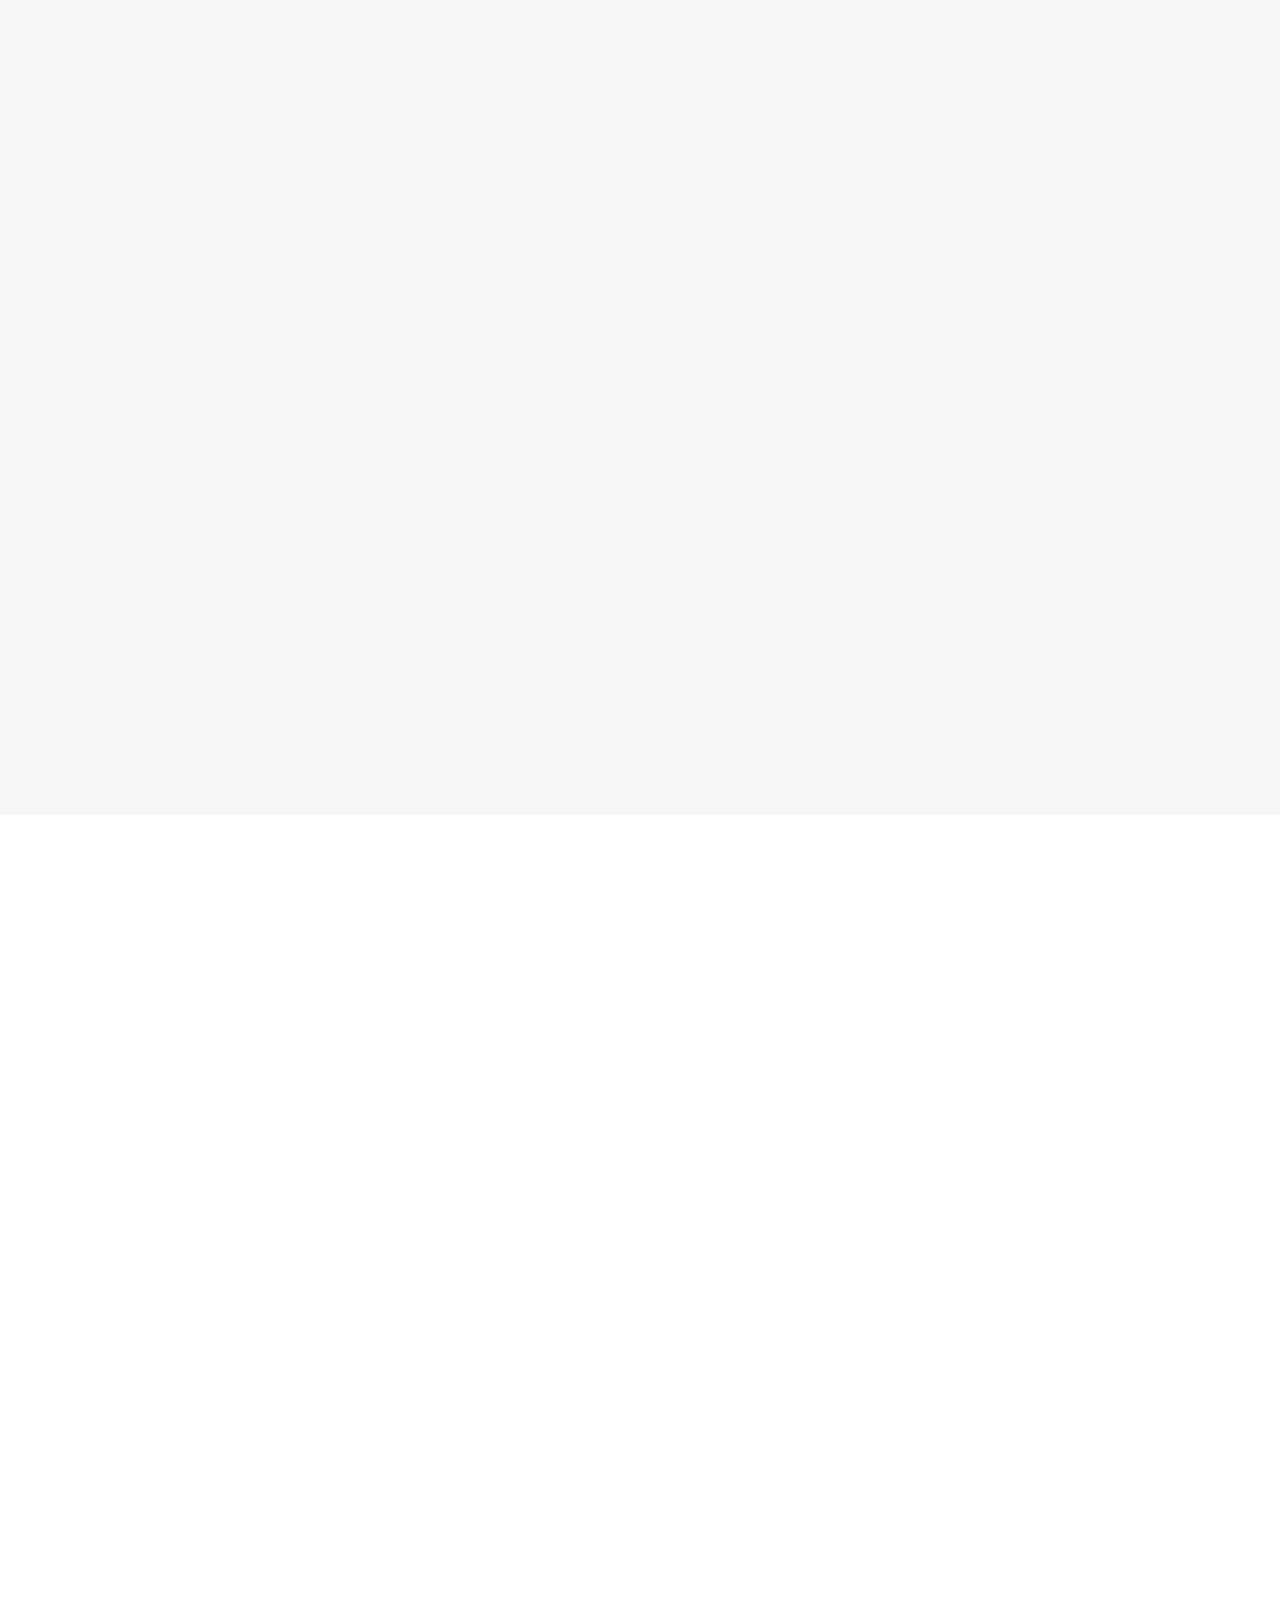
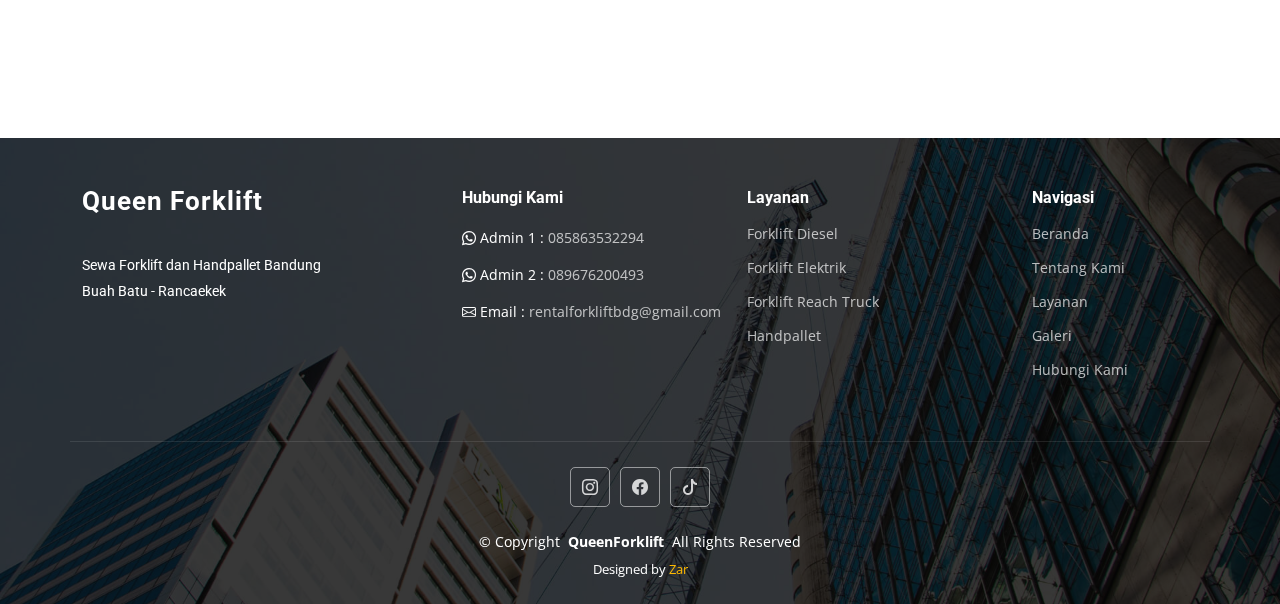
==== commit 6bf6def1: "test comit" ====
--- a/index.html
+++ b/index.html
@@ -4,7 +4,7 @@
 <head>
   <meta charset="utf-8">
   <meta content="width=device-width, initial-scale=1.0" name="viewport">
-  <title>Sewa Forklift Bandung</title>
+  <title>Queen Forklift - Sewa Forklift Bandung</title>
   <meta name="description" content="">
   <meta name="keywords" content="">
 
@@ -61,9 +61,9 @@
         <div class="container">
           <div class="row justify-content-center" data-aos="fade-up" data-aos-delay="100">
             <div class="col-lg-6 text-center">
-              <h2>Penyewaan Forklift Terbaik di Kota Bandung</h2>
+              <h2>Selamat Datang di Queen Forklift</h2>
               <p>Temukan berbagai jenis forklift dengan layanan profesional, harga terbaik, dan pengiriman tepat waktu. Percayakan kebutuhan angkat Anda pada kami.</p>
-              <a href="#get-started" class="btn-get-started">Selengkapnya</a>
+              <a href="contact.html" class="btn-get-started">Hubungi Kami</a>
             </div>
           </div>
         </div>
@@ -112,8 +112,8 @@
 
           <div class="col-lg-6 d-flex align-items-center" data-aos="zoom-out" data-aos-delay="100">
             <div class="content">
-              <h3>Penyewaan Forklift Bandung</h3>
-              <p>Selamat datang di Queen Forklift, penyedia jasa sewa forklift terpercaya dengan berbagai pilihan untuk memenuhi kebutuhan Anda. Dengan pengalaman bertahun-tahun di bidang rental, kami berkomitmen untuk menyediakan solusi penyewaan forklift yang aman, andal, dan terjangkau. Apapun jenyang Anda butuhkan, dengan berbagai kapasitas angkat, kami siap melayani Anda. Manfaatkan armada forklift modern kami untuk mendukung operasional Anda dengan efisiensi maksimal.
+              <h3>Tentang Kami</h3>
+              <p>Queen Forklift merupakan penyedia jasa sewa forklift terpercaya dengan berbagai pilihan untuk memenuhi kebutuhan Anda. Dengan pengalaman bertahun-tahun di bidang rental, kami berkomitmen untuk menyediakan solusi penyewaan forklift yang aman, andal, dan terjangkau. Apapun jenyang Anda butuhkan, dengan berbagai kapasitas angkat, kami siap melayani Anda. Manfaatkan armada forklift modern kami untuk mendukung operasional Anda dengan efisiensi maksimal.
               </p>
               <a href="about.html" class="btn-get-started-new">Selengkapnya</a>
             </div>
@@ -129,12 +129,93 @@
 
     </section><!-- /Get Started Section -->
 
-    <!-- Jenis Forklift Section -->
-    <section id="constructions" class="constructions section">
+
+    <!-- Services Section -->
+    <section id="services" class="services section light-background">
 
       <!-- Section Title -->
       <div class="container section-title" data-aos="fade-up">
-        <h2>Jenis Forklift</h2>
+        <h2>Kenapa Memilih Kami?</h2>
+        <p>Queen Forklift memahami bahwa setiap bisnis memiliki kebutuhan yang unik. Itulah sebabnya kami menawarkan solusi penyewaan forklift yang fleksibel dan terjangkau, disertai dengan layanan profesional yang siap mendukung Anda setiap saat.</p>
+      </div><!-- End Section Title -->
+
+      <div class="container">
+
+        <div class="row gy-4">
+
+          <div class="col-lg-4 col-md-6" data-aos="fade-up" data-aos-delay="100">
+            <div class="service-item  position-relative">
+              <div class="icon">
+                <i class="fa-solid fa-layer-group"></i>
+              </div>
+              <h3>Beragam Pilihan Forklift</h3>
+              <p>Kami menyediakan berbagai jenis forklift, mulai dari forklift listrik hingga diesel, dengan kapasitas yang berbeda-beda untuk memastikan setiap kebutuhan operasional Anda terpenuhi.</p>
+            </div>
+          </div><!-- End Service Item -->
+
+          <div class="col-lg-4 col-md-6" data-aos="fade-up" data-aos-delay="200">
+            <div class="service-item position-relative">
+              <div class="icon">
+                <i class="fa-solid fa-handshake"></i>
+              </div>
+              <h3>Layanan Pelanggan Terbaik</h3>
+              <p>Tim kami selalu siap membantu Anda. Melaksanakan pekerjaan dengan sebaik-baiknya dan memberi dukungan teknis selama masa penyewaan.</p>
+            </div>
+          </div><!-- End Service Item -->
+
+          <div class="col-lg-4 col-md-6" data-aos="fade-up" data-aos-delay="300">
+            <div class="service-item position-relative">
+              <div class="icon">
+                <i class="fa-solid fa-file-contract"></i>
+              </div>
+              <h3>Ketentuan Penyewaan</h3>
+              <p>Kami menawarkan sewa harian, mingguan, dan bulanan. Hitungan jam kerja yaitu 1 shift = 7 jam kerja. Dan tentunya kami selalu siap melayani Anda dalam 24 jam.</p>
+            </div>
+          </div><!-- End Service Item -->
+
+          <div class="col-lg-4 col-md-6" data-aos="fade-up" data-aos-delay="400">
+            <div class="service-item position-relative">
+              <div class="icon">
+                <i class="fa-solid fa-hand-holding-usd"></i>
+              </div>
+              <h3>Harga Kompetitif</h3>
+              <p>Dapatkan harga terbaik dengan sistem All In atau sudah termasuk dengan biaya Operator & Kernet, mob demob, dan solar.</p>
+            </div>
+          </div><!-- End Service Item -->
+
+          <div class="col-lg-4 col-md-6" data-aos="fade-up" data-aos-delay="500">
+            <div class="service-item position-relative">
+              <div class="icon">
+                <i class="fa-solid fa-helmet-safety"></i>
+              </div>
+              <h3>Teknisi Berpengalaman</h3>
+              <p>Kami menyediakan Operator dan Kernet yang sudah berpengalaman dan tentunya siap memberikan pelayanan yang terbaik. Menyediakan alat-alat bantu yang diperlukan dan patuh terhadap peraturan dari pihak penyewa.</p>
+            </div>
+          </div><!-- End Service Item -->
+
+          <div class="col-lg-4 col-md-6" data-aos="fade-up" data-aos-delay="600">
+            <div class="service-item position-relative">
+              <div class="icon">
+                <i class="fa-solid fa-hammer"></i>
+              </div>
+              <h3>Pelaksanaan Kerja</h3>
+              <p>Tentukan waktu dan lokasi kerja secara spesifik agar Kami dapat menjalankan pekerjaan sesuai dengan rencana.</p>
+            </div>
+          </div><!-- End Service Item -->
+
+        </div>
+
+      </div>
+
+    </section><!-- /Services Section -->
+
+
+    <!-- Layanan Section -->
+    <section id="constructions" class="constructions section">
+
+      <!-- Section Title -->
+      <div class="container section-title" data-aos="fade-up">
+        <h2>Layanan</h2>
       </div><!-- End Section Title -->
 
       <div class="container">
@@ -150,8 +231,8 @@
                 <div class="col-xl-7 d-flex align-items-center">
                   <div class="card-body">
                     <h4 class="card-title">Forklift Diesel</h4>
-                    <p>Forklift jenis ini memiliki kualitas terbaik dan lebih efisien dalam penggunaan bahan bakar dibandingkan jenis lain. Sangat cocok untuk memindahkan, mengangkut, dan bongkar muat barang berkapasitas besar di luar ruangan, dengan pilihan kapasitas mulai dari 2,5 ton hingga 15 ton.</p>
-                    <a href="">selengkapnya</a>
+                    <!-- <p>Forklift jenis ini memiliki kualitas terbaik dan lebih efisien dalam penggunaan bahan bakar dibandingkan jenis lain. Sangat cocok untuk memindahkan, mengangkut, dan bongkar muat barang berkapasitas besar di luar ruangan, dengan pilihan kapasitas mulai dari 2,5 ton hingga 15 ton.</p>
+                    <a href="">selengkapnya</a> -->
                   </div>
                 </div>
               </div>
@@ -167,7 +248,7 @@
                 <div class="col-xl-7 d-flex align-items-center">
                   <div class="card-body">
                     <h4 class="card-title">Forklift Elektrik</h4>
-                    <p>Forklift elektrik cocok digunakan diluar ataupun di dalam ruangan. Forklift ini menggunakan baterai sebagai sumber energinya, dan memiliki kapasitas mulai dari 8 ton dengan ketinggian mencapai 6 meter.</p>
+                    <!-- <p>Forklift elektrik cocok digunakan diluar ataupun di dalam ruangan. Forklift ini menggunakan baterai sebagai sumber energinya, dan memiliki kapasitas mulai dari 8 ton dengan ketinggian mencapai 6 meter.</p> -->
                   </div>
                 </div>
               </div>
@@ -183,7 +264,7 @@
                 <div class="col-xl-7 d-flex align-items-center">
                   <div class="card-body">
                     <h4 class="card-title">Forklift Reach Truck</h4>
-                    <p>Forklift reach truck sangat ideal untuk digunakan di gudang atau lorong sempit. Dengan body ramping, forklift ini mampu menata barang di rak tinggi, memiliki kapasitas hingga 2 ton, dan dapat mengangkat hingga 11 meter.</p>
+                    <!-- <p>Forklift reach truck sangat ideal untuk digunakan di gudang atau lorong sempit. Dengan body ramping, forklift ini mampu menata barang di rak tinggi, memiliki kapasitas hingga 2 ton, dan dapat mengangkat hingga 11 meter.</p> -->
                   </div>
                 </div>
               </div>
@@ -198,8 +279,7 @@
                 </div>
                 <div class="col-xl-7 d-flex align-items-center">
                   <div class="card-body">
-                    <h4 class="card-title">Handpallet</h4>
-                    <p>Handpallet atau handlift merupakan alat yang digunakan untuk mengangkut dan mengangkat beban dengan bantuan  tangan manusia. Pada umumnya, handpallet ini digunakan di area pabrik, gudang, atau tempat penyimpanan barang.</p>
+                    <a href="" class="card-title fw-bold">Handpallet</a>
                   </div>
                 </div>
               </div>
@@ -208,88 +288,19 @@
 
         </div>
 
+        <div class="info d-flex align-items-center mt-4">
+          <div class="container">
+            <div class="row justify-content-center" data-aos="fade-up" data-aos-delay="100">
+              <div class="col-lg-6 text-center">
+                <a href="#" class="btn-get-started-new">Selengkapnya</a>
+              </div>
+            </div>
+          </div>
+        </div>
+
       </div>
 
     </section><!-- /Constructions Section -->
-
-    <!-- Services Section -->
-    <section id="services" class="services section light-background">
-
-      <!-- Section Title -->
-      <div class="container section-title" data-aos="fade-up">
-        <h2>Kenapa Memilih Kami?</h2>
-        <p>Queen Forklift memahami bahwa setiap bisnis memiliki kebutuhan yang unik. Itulah sebabnya kami menawarkan solusi penyewaan forklift yang fleksibel dan terjangkau, disertai dengan layanan profesional yang siap mendukung Anda setiap saat.</p>
-      </div><!-- End Section Title -->
-
-      <div class="container">
-
-        <div class="row gy-4">
-
-          <div class="col-lg-4 col-md-6" data-aos="fade-up" data-aos-delay="100">
-            <div class="service-item  position-relative">
-              <div class="icon">
-                <i class="fa-solid fa-layer-group"></i>
-              </div>
-              <h3>Beragam Pilihan Forklift</h3>
-              <p>Kami menyediakan berbagai jenis forklift, mulai dari forklift listrik hingga diesel, dengan kapasitas yang berbeda-beda untuk memastikan setiap kebutuhan operasional Anda terpenuhi.</p>
-            </div>
-          </div><!-- End Service Item -->
-
-          <div class="col-lg-4 col-md-6" data-aos="fade-up" data-aos-delay="200">
-            <div class="service-item position-relative">
-              <div class="icon">
-                <i class="fa-solid fa-handshake"></i>
-              </div>
-              <h3>Layanan Pelanggan Terbaik</h3>
-              <p>Tim kami selalu siap membantu Anda. Melaksanakan pekerjaan dengan sebaik-baiknya dan memberi dukungan teknis selama masa penyewaan.</p>
-            </div>
-          </div><!-- End Service Item -->
-
-          <div class="col-lg-4 col-md-6" data-aos="fade-up" data-aos-delay="300">
-            <div class="service-item position-relative">
-              <div class="icon">
-                <i class="fa-solid fa-file-contract"></i>
-              </div>
-              <h3>Ketentuan Penyewaan</h3>
-              <p>Kami menawarkan sewa harian, mingguan, dan bulanan. Hitungan jam kerja yaitu 1 shift = 7 jam kerja. Dan tentunya kami selalu siap melayani Anda dalam 24 jam.</p>
-            </div>
-          </div><!-- End Service Item -->
-
-          <div class="col-lg-4 col-md-6" data-aos="fade-up" data-aos-delay="400">
-            <div class="service-item position-relative">
-              <div class="icon">
-                <i class="fa-solid fa-hand-holding-usd"></i>
-              </div>
-              <h3>Harga Kompetitif</h3>
-              <p>Dapatkan harga terbaik dengan sistem All In atau sudah termasuk dengan biaya Operator & Kernet, mob demob, dan solar.</p>
-            </div>
-          </div><!-- End Service Item -->
-
-          <div class="col-lg-4 col-md-6" data-aos="fade-up" data-aos-delay="500">
-            <div class="service-item position-relative">
-              <div class="icon">
-                <i class="fa-solid fa-helmet-safety"></i>
-              </div>
-              <h3>Teknisi Berpengalaman</h3>
-              <p>Kami menyediakan Operator dan Kernet yang sudah berpengalaman dan tentunya siap memberikan pelayanan yang terbaik. Menyediakan alat-alat bantu yang diperlukan dan patuh terhadap peraturan dari pihak penyewa.</p>
-            </div>
-          </div><!-- End Service Item -->
-
-          <div class="col-lg-4 col-md-6" data-aos="fade-up" data-aos-delay="600">
-            <div class="service-item position-relative">
-              <div class="icon">
-                <i class="fa-solid fa-hammer"></i>
-              </div>
-              <h3>Pelaksanaan Kerja</h3>
-              <p>Tentukan waktu dan lokasi kerja secara spesifik agar Kami dapat menjalankan pekerjaan sesuai dengan rencana.</p>
-            </div>
-          </div><!-- End Service Item -->
-
-        </div>
-
-      </div>
-
-    </section><!-- /Services Section -->
 
   </main>
 
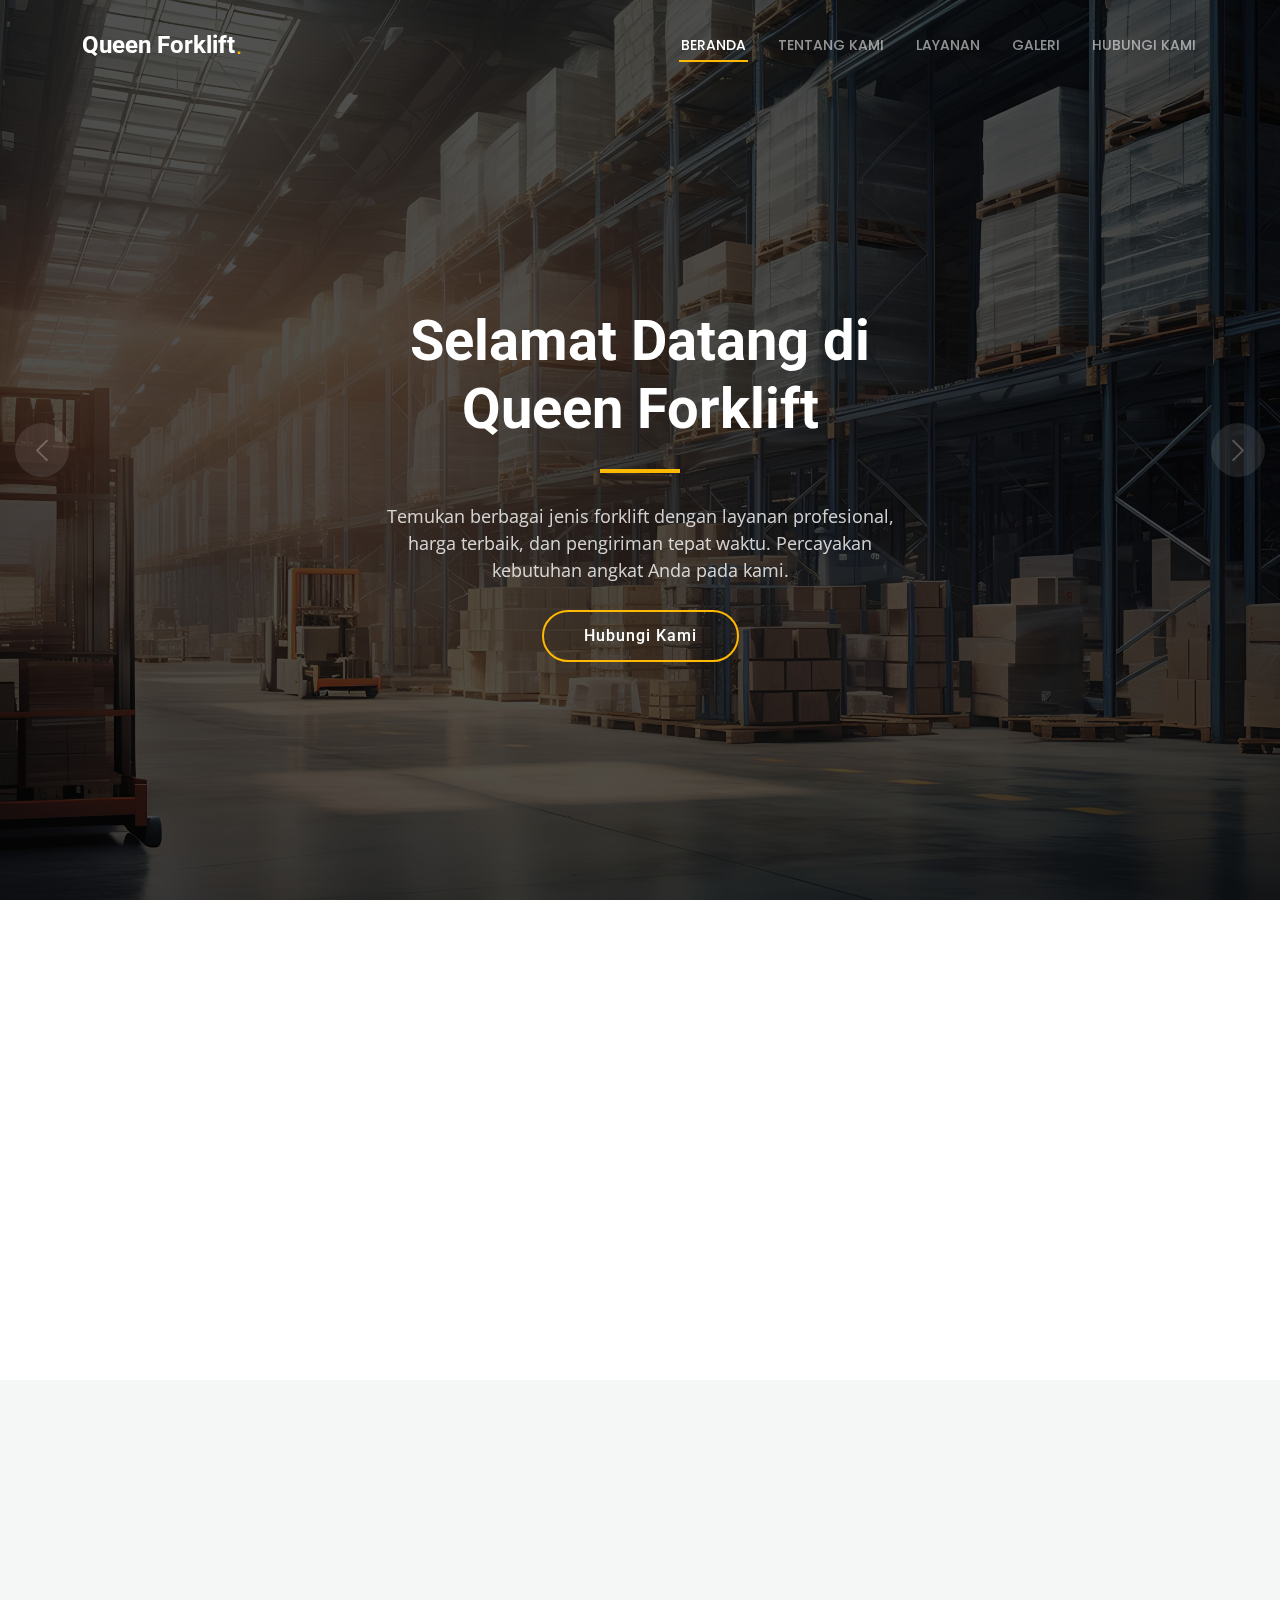
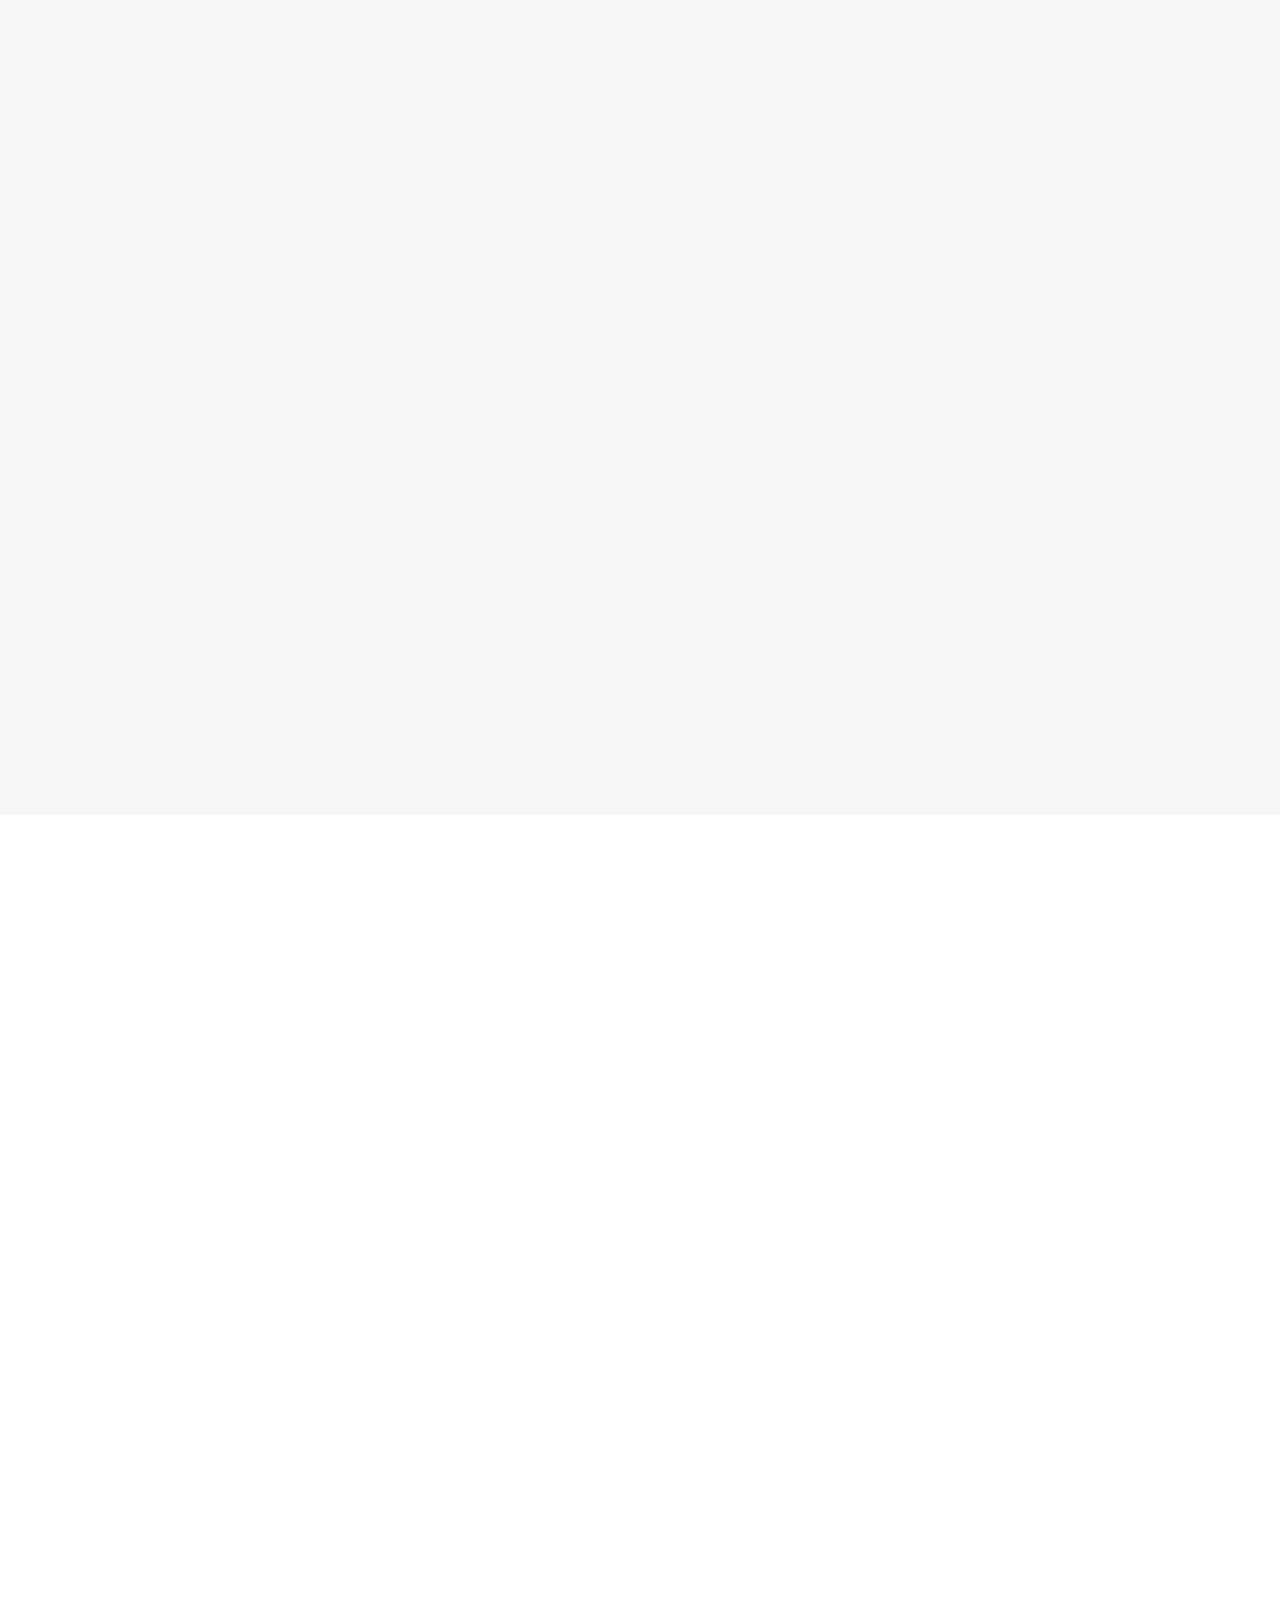
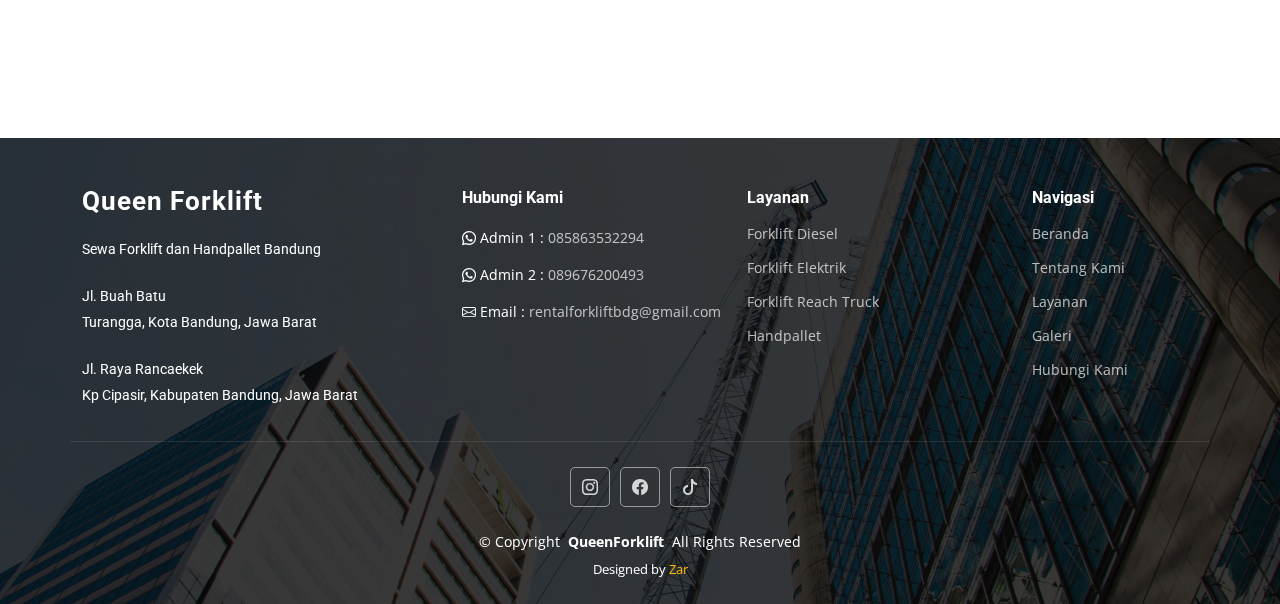
==== commit 2e36ddc2: "update project" ====
--- a/index.html
+++ b/index.html
@@ -42,8 +42,8 @@
         <ul>
           <li><a href="index.html" class="active">Beranda</a></li>
           <li><a href="about.html">Tentang Kami</a></li>
-          <li><a href="#">layanan</a></li>
-          <li><a href="#">Galeri</a></li>
+          <li><a href="services.html">layanan</a></li>
+          <li><a href="projects.html">Galeri</a></li>
           <li><a href="contact.html">Hubungi Kami</a></li>
         </ul>
         <i class="mobile-nav-toggle d-xl-none bi bi-list"></i>
@@ -104,7 +104,7 @@
     </section><!-- /Hero Section -->
 
     <!-- Get Started Section -->
-    <section id="get-started" class="get-started section light-background">
+    <section id="get-started" class="get-started section">
 
       <div class="container">
 
@@ -113,7 +113,7 @@
           <div class="col-lg-6 d-flex align-items-center" data-aos="zoom-out" data-aos-delay="100">
             <div class="content">
               <h3>Tentang Kami</h3>
-              <p>Queen Forklift merupakan penyedia jasa sewa forklift terpercaya dengan berbagai pilihan untuk memenuhi kebutuhan Anda. Dengan pengalaman bertahun-tahun di bidang rental, kami berkomitmen untuk menyediakan solusi penyewaan forklift yang aman, andal, dan terjangkau. Apapun jenyang Anda butuhkan, dengan berbagai kapasitas angkat, kami siap melayani Anda. Manfaatkan armada forklift modern kami untuk mendukung operasional Anda dengan efisiensi maksimal.
+              <p>Queen Forklift merupakan penyedia jasa sewa forklift terpercaya dengan berbagai pilihan untuk memenuhi kebutuhan Anda. Dengan pengalaman bertahun-tahun di bidang rental, kami berkomitmen untuk menyediakan solusi penyewaan forklift yang aman, andal, dan terjangkau. Apapun yang Anda butuhkan, dengan berbagai kapasitas angkat, kami siap melayani Anda. Manfaatkan armada forklift modern kami untuk mendukung operasional Anda dengan efisiensi maksimal.
               </p>
               <a href="about.html" class="btn-get-started-new">Selengkapnya</a>
             </div>
@@ -280,6 +280,7 @@
                 <div class="col-xl-7 d-flex align-items-center">
                   <div class="card-body">
                     <a href="" class="card-title fw-bold">Handpallet</a>
+                    <!-- <p>Handpallet atau handlift merupakan alat yang digunakan untuk mengangkut dan mengangkat beban dengan bantuan  tangan manusia. Pada umumnya, handpallet ini digunakan di area pabrik, gudang, atau tempat penyimpanan barang.</p> -->
                   </div>
                 </div>
               </div>
@@ -292,7 +293,7 @@
           <div class="container">
             <div class="row justify-content-center" data-aos="fade-up" data-aos-delay="100">
               <div class="col-lg-6 text-center">
-                <a href="#" class="btn-get-started-new">Selengkapnya</a>
+                <a href="services.html" class="btn-get-started-new">Selengkapnya</a>
               </div>
             </div>
           </div>
@@ -312,10 +313,13 @@
           <a href="index.html" class="logo d-flex align-items-center">
             <span class="sitename">Queen Forklift</span>
           </a>
-          <div class="footer-contact pt-3">
-            <p>Sewa Forklift dan Handpallet Bandung</p>
-            <p>Buah Batu - Rancaekek</p>
-            </div>
+          <div class="footer-contact">
+            <p>Sewa Forklift dan Handpallet Bandung</p><br>
+            <p>Jl. Buah Batu</p>
+            <p>Turangga, Kota Bandung, Jawa Barat</p><br>
+            <p>Jl. Raya Rancaekek</p>
+            <p>Kp Cipasir, Kabupaten Bandung, Jawa Barat</p>
+          </div>
         </div>
 
         <div class="col-lg-3 col-md-3 footer-links">
@@ -342,8 +346,8 @@
           <ul>
             <li><a href="index.html">Beranda</a></li>
             <li><a href="about.html">Tentang Kami</a></li>
-            <li><a href="#">Layanan</a></li>
-            <li><a href="#">Galeri</a></li>
+            <li><a href="services.html">Layanan</a></li>
+            <li><a href="projects.html">Galeri</a></li>
             <li><a href="contact.html">Hubungi Kami</a></li>
           </ul>
         </div>
@@ -353,7 +357,7 @@
 
     <div class="container copyright text-center mt-4">
       <div class="social-links">
-        <a href="https://www.instagram.com/queenorent/f"><i class="bi bi-instagram"></i></a>
+        <a href="https://www.instagram.com/queenforklift/"><i class="bi bi-instagram"></i></a>
         <a href=""><i class="bi bi-facebook"></i></a>
         <a href="https://www.tiktok.com/@queenforklift"><i class="bi bi-tiktok"></i></a>
       </div>
